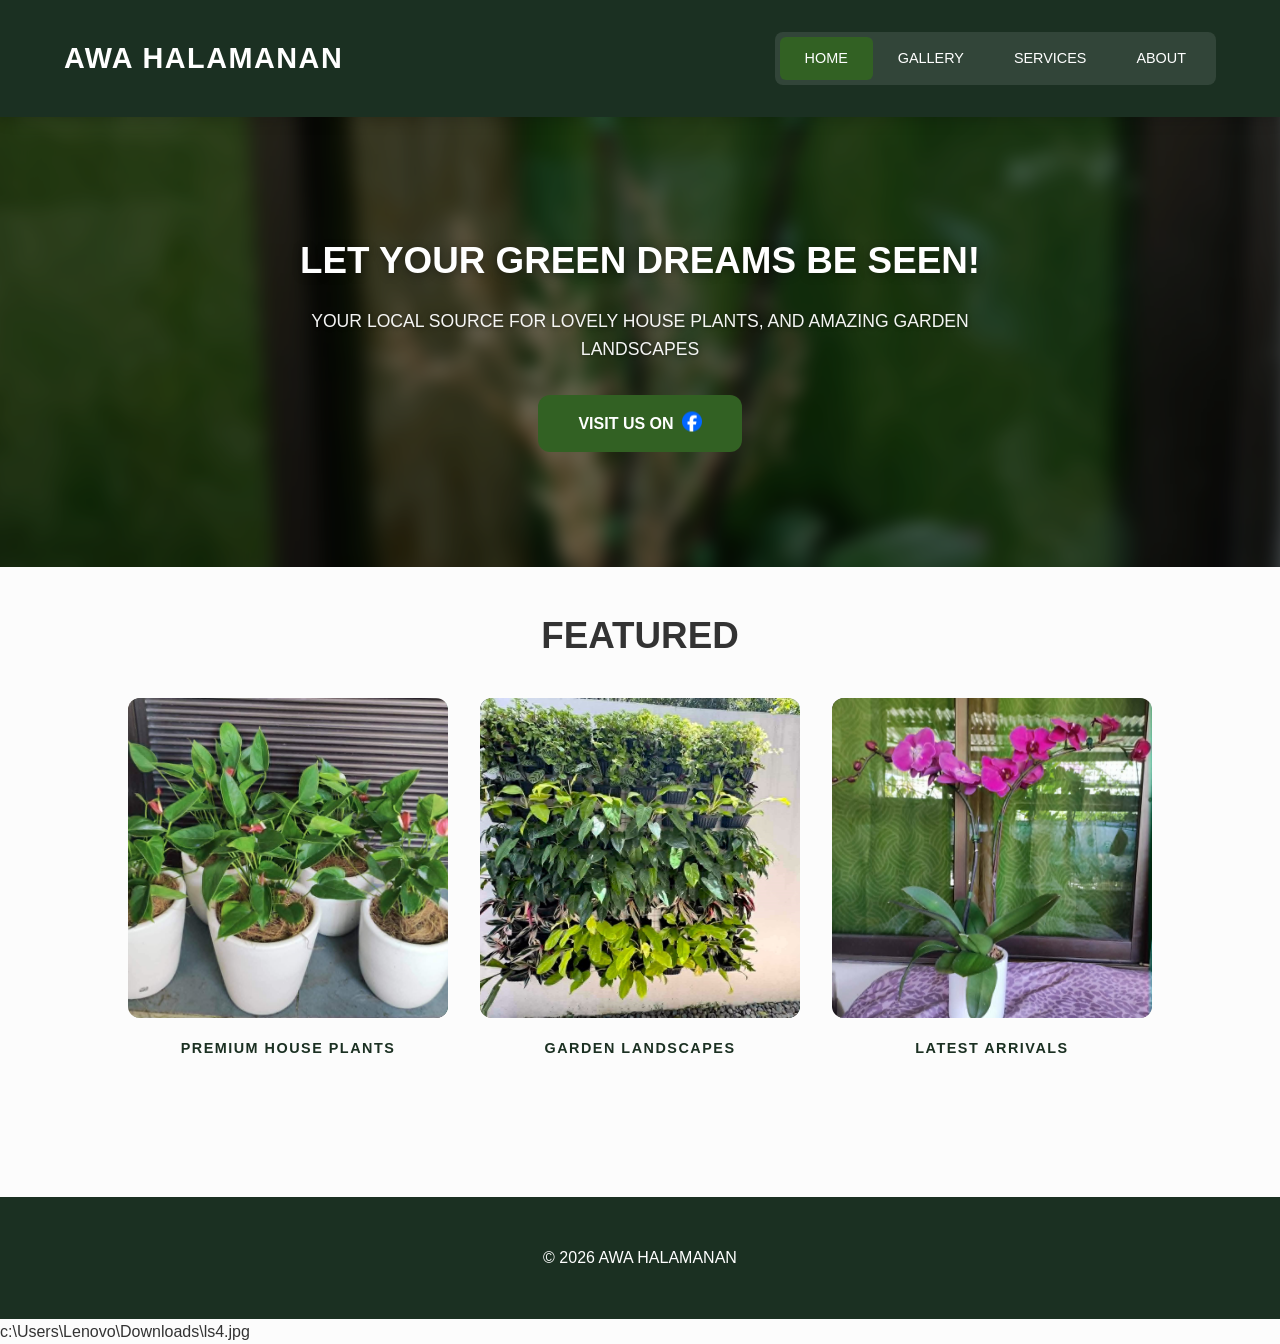
==== index.html @ 84b45544 "Add files via upload" ====
<!DOCTYPE html>
<html lang="en">
<head>
    <meta charset="UTF-8">
    <meta name="viewport" content="width=device-width, initial-scale=1.0">
    <title>AWA HALAMANAN | Plants & Garden Landscaping</title>
    <link rel="stylesheet" href="style.css">

</head>
<body>

    <nav>
        <div class="logo">AWA HALAMANAN</div>
        <ul>
            <div id="pill" class="nav-pill"></div>
            <li><a href="index.html" class="active">Home</a></li>
            <li><a href="gallery.html">Gallery</a></li>
            <li><a href="services.html">Services</a></li>
            <li><a href="about.html">About</a></li>
        </ul>
    </nav>

    <header class="hero">
    <div class="hero-content">
        <h1>LET YOUR GREEN DREAMS BE SEEN!</h1>
        <p>YOUR LOCAL SOURCE FOR LOVELY HOUSE PLANTS, AND AMAZING GARDEN LANDSCAPES</p>
       <a href="https://www.facebook.com/profile.php?id=100076342660135&rdid=skj0aQZmZ1iTz2Qk&share_url=https%3A%2F%2Fwww.facebook.com%2Fshare%2F18exgxv1Ln%2F#" class="btn fb-button" target="_blank" rel="noopener noreferrer">
   <span>VISIT US ON</span><img src="images/fb-logo.png" alt="Facebook" class="fb-icon">
</a>
    </div>
</header>

 <main class="page-content">
    <h2>FEATURED</h2>
    <div class="grid">
        <div class="item">
            <div class="slideshow-container">
                <img src="images/pl2.jpg" id="pl-back" class="featured-img">
                <img src="images/pl1.jpg" id="pl-front" class="featured-img">
            </div>
            <p class="item-label">PREMIUM HOUSE PLANTS</p>
        </div> <div class="item">
            <div class="slideshow-container">
                <img src="images/ls2.jpg" id="ls-back" class="featured-img">
                <img src="images/ls1.jpg" id="ls-front" class="featured-img">
            </div>
            <p class="item-label">GARDEN LANDSCAPES</p>
        </div>

        <div class="item">
            <div class="slideshow-container">
                <img src="images/new1.jpg" id="back-image" class="featured-img">
                <img src="images/new.jpg" id="cycling-image" class="featured-img">
            </div>
            <p class="item-label">LATEST ARRIVALS</p>
        </div>
    </div>
</main>
    <footer>
        <p>&copy; 2026 AWA HALAMANAN</p>
    </footer>

    <script src="js/nav.js"></script>
    <script src="js/pill.js"></script>
    <script src="js/arrival.js"></script>
    <script src="js/plants.js"></script>c:\Users\Lenovo\Downloads\ls4.jpg
    <script src="js/landscapes.js"></script>



</body>
</html>
---- style.css ----
*{
    margin: 0;
    padding: 0;
    box-sizing: border-box;
}

body {
    font-family: 'Helvetica Neue', Helvetica, Arial, sans-serif;
    line-height: 1.6;
    color: #333;
    background-color: #fcfcfc;
}

/* --- GALLERY PAGE SPECIFIC BACKGROUND --- */
body.gallery-page::before {
    content: "";
    position: fixed;
    top: 0;
    left: 0;
    width: 100%;
    height: 100%;
    background-image: url('images/new4.jpg');
    background-size: cover;
    background-position: center;
    filter: blur(10px) brightness(0.5);
    z-index: -1;
    transform: scale(1.1);
}

/* --- NAVIGATION --- */
/* --- UPDATED DARK NAVIGATION --- */
nav {
    display: flex;
    justify-content: space-between;
    padding: 2rem 5%;
    align-items: center;
    background-color: #1b3022; /* Matches your footer color */
    position: sticky;
    top: 0;
    z-index: 1000;
    box-shadow: 0 2px 15px rgba(0,0,0,0.2);
}

.logo {
    font-size: 1.8rem;
    font-weight: 800;
    letter-spacing: 1.5px;
    text-transform: uppercase;
    line-height: 1;
    color: #ffffff; /* Changed to white for visibility */
    transition: font-size 0.4s ease;
}

/* The Shrunk State */
nav.scrolled {
    padding: 0.7rem 5%; 
    box-shadow: 0 4px 20px rgba(0,0,0,0.3);
}

nav {
    view-transition-name: main-nav;
    contain: layout;
}
nav ul {
    display: flex;
    list-style: none;
    position: relative; 
    padding: 5px;
    background: rgba(255, 255, 255, 0.1); 
    border-radius: 8px;
    align-items: center;
    transition: transform 0.4s ease; /* Smoothly scales the menu if needed */

}

nav ul li {
    position: relative;
    z-index: 2; 
    display: flex;
}

nav ul li a {
    text-decoration: none;
    color: #ffffff;
    font-size: 0.9rem;
    text-transform: uppercase;
    padding: 10px 25px; /* Starting link size */
    display: block;
    width: 100%;
    position: relative;
    z-index: 3;
    transition: padding 0.4s ease, font-size 0.4s ease;
}

/* --- THE REDUCTION --- */
/* When nav is scrolled, shrink the links and the logo */
nav.scrolled ul li a {
    padding: 6px 18px; /* Shaved off a few pixels */
    font-size: 0.85rem; /* Slightly smaller text */
}

nav.scrolled .logo {
    font-size: 1.4rem;

}

nav ul li a.active {
    color: #ffffff !important;
}

.nav-pill {
    position: absolute;
    top: 5px;
    left: 0;
    height: calc(100% - 10px);

    background-color: #326123;
    border-radius: 6px;
    z-index: 1;
    pointer-events: none;

    transition:
        width 0.1s ease,
        left 0.1s ease;
}

/* --- HERO SECTION --- */
.hero {
    position: relative;
    height: 50vh; 
    min-height: 350px;
    display: flex;
    align-items: center;
    justify-content: center;
    text-align: center;
    overflow: hidden;
}

/* Only show hero background if NOT on gallery page */
body:not(.gallery-page) .hero::before {
    content: "";
    position: absolute;
    top: 0;
    left: 0;
    width: 100%;
    height: 100%;
    background-image: url('images/new3.jpg');
    background-size: cover;
    background-position: center;
    filter: blur(8px) brightness(0.6);
    transform: scale(1.1);
    z-index: 1;
}

.hero-content {
    position: relative;
    z-index: 2;
    max-width: 800px;
    padding: 20px;
}

.hero h1, .hero h2 {
    font-size: 2.3rem;
    font-weight: 700;
    margin-bottom: 1rem;
    color: #ffffff;
    text-shadow: 0 2px 10px rgba(0, 0, 0, 0.4);
    text-transform: uppercase;
}

.hero p {
    font-size: 1.1rem;
    color: #ffffff;
    margin-bottom: 2rem;
    text-shadow: 0 1px 5px rgba(0, 0, 0, 0.4);
    opacity: 0.95;
}

/* --- BUTTONS --- */
.btn {
    display: inline-flex;
    align-items: center;
    justify-content: center;
    padding: 1rem 2.5rem;
    background-color: #326123;
    color: #fff;
    text-decoration: none;
    border-radius: 12px;
    font-weight: 600;
    transition: transform 0.2s ease, background-color 0.3s ease;
    gap: 8px;
    white-space: nowrap;
}

.btn:hover {
    background-color: #3d752b;
    transform: translateY(-2px);
    box-shadow: 0 5px 15px rgba(0,0,0,0.2);
}

.fb-icon {
    height: 20px;
    width: auto;
    transform: translateY(-2.5px);
    transition: filter 0.3s ease;
}

.btn:hover .fb-icon {
    filter: brightness(1.2);
}

/* --- GRID & CONTENT --- */
.page-content {
    min-height: 70vh;
    padding: 2.5rem 10%;
}

.gallery-page .page-content {
    background: transparent !important;
}

.grid {
    display: grid;
    grid-template-columns: repeat(auto-fit, minmax(250px, 1fr));
    gap: 2rem;
}

.item-label {
    margin-top: 1.2rem;
    font-weight: 800;
    text-align: center;
    text-transform: uppercase;
    letter-spacing: 1.5px;
    color: #1b3022;
    font-size: 0.9rem;
    display: block;
}

.gallery-page .item-label {
    color: #ffffff;
    text-shadow: 0 1px 5px rgba(0,0,0,0.5);
}

.img-placeholder {
    width: 100%;
    aspect-ratio: 1/1;
    background: #eee;
    display: flex;
    align-items: center;
    justify-content: center;
    border-radius: 12px;
    color: #888;
    font-weight: bold;
    text-transform: uppercase;
}

/* --- SLIDESHOW --- */
.slideshow-container {
    position: relative;
    width: 100%;
    aspect-ratio: 1/1;
    overflow: hidden;
    border-radius: 12px;
}

.slideshow-container img, .featured-img {
    position: absolute;
    top: 0;
    left: 0;
    width: 100%;
    height: 100%;
    object-fit: cover;
    transition: opacity 1.5s ease-in-out;
}


/* --- CARDS (About & Services) --- */
.service-card, .story-card {
    background-color: #326123;
    color: #ffffff;
    padding: 3rem 2rem;
    border-radius: 15px;
    text-align: center;
    box-shadow: 0 10px 30px rgba(0,0,0,0.1);
    transition: transform 0.3s ease;
}

.story-card {
    max-width: 800px;
    margin: 4rem auto;
}

.story-card p {
    font-family: 'Georgia', serif;
    font-style: italic;
    font-size: 1.2rem;
    line-height: 1.9;
}

/* --- FOOTER --- */
footer {
    padding: 3rem 5%;
    text-align: center;
    background: #1b3022;
    color: white;
    position: relative;
    z-index: 2;
}

/* --- GALLERY GRID & HIERARCHY --- */

.gallery-page .page-content {
    padding-top: 0;
    margin-top: -80px; /* Lifts boxes into the hero area */
}

.gallery-page .grid {
    display: grid;
    grid-template-columns: repeat(6, 1fr); /* 6-column base for math */
    column-gap: 80px; /* Pushes Big Boys apart */
    row-gap: 60px;
    max-width: 95%; 
    margin: 0 auto;
}

/* Position: Row 1 (Big Boys) */
.gallery-page .grid .item:nth-child(1),
.gallery-page .grid .item:nth-child(2) {
    grid-column: span 3;
}

/* Position: Row 2 (Small Three) */
.gallery-page .grid .item:nth-child(4),
.gallery-page .grid .item:nth-child(5),
.gallery-page .grid .item:nth-child(6) {
    grid-column: span 2;
}

/* --- IMAGE BOX & OVERLAY --- */

.img-box, .img-placeholder {
    width: 100%;
    aspect-ratio: 1 / 1;
    border-radius: 0 !important; /* Forces square borders */
    overflow: hidden;
    background-color: #1b3022;
    position: relative;
    display: flex;
    align-items: center;
    justify-content: center;
}

.img-box img {
    width: 100%;
    height: 100%;
    object-fit: cover;
    display: block;
    transition: transform 0.5s ease;
}

/* Dark gradient so white text is readable on light images */
.featured-box::after {
    content: "";
    position: absolute;
    top: 0;
    left: 0;
    width: 100%;
    height: 100%;
    background: linear-gradient(to top, rgba(0,0,0,0.7) 0%, rgba(0,0,0,0) 50%);
    z-index: 1;
}

/* The Overlay Text (Vertical Gardens / Topiaries) */
.box-text {
    position: absolute;
    bottom: 25px;
    width: 100%;
    text-align: center;
    z-index: 2;
    color: #ffffff;
    font-size: 1.5rem;
    font-weight: 900;
    text-transform: uppercase;
    letter-spacing: 3px;
    text-shadow: 0 4px 10px rgba(0,0,0,0.5);
    transition: transform 0.3s ease;
}

/* --- HOVER EFFECTS --- */

.featured-box:hover img {
    transform: scale(1.05);
}

.featured-box:hover .box-text {
    transform: translateY(-5px);
}

/* Navigation Letter Pop */
nav ul li a {
    display: inline-block;
    transition: all 0.3s cubic-bezier(0.175, 0.885, 0.32, 1.275);
}

nav ul li a:hover {
    transform: scale(1.15) translateY(-3px);
    letter-spacing: 1.5px;
    color: #ffffff;
}

/* --- 1. ABOUT PAGE (Centered Story) --- */
/* We only apply Flexbox if the "story-card" is present */
.page-content:has(.story-card) {
    display: flex;
    flex-direction: column;
    align-items: center;
    text-align: center;
}

/* --- 2. HOME PAGE (Horizontal 3-column Grid) --- */
/* Target the grid specifically when NOT on the gallery page */
body:not(.gallery-page) .grid {
    display: grid !important;
    grid-template-columns: repeat(3, 1fr) !important;
    gap: 2rem;
    max-width: 1100px;
    margin: 0 auto;
}

/* --- 3. GALLERY PAGE (6-column Feature Grid) --- */
/* This restores your 2-big, 3-small layout */
body.gallery-page .grid {
    display: grid !important;
    grid-template-columns: repeat(6, 1fr) !important;
    column-gap: 80px !important;
    row-gap: 60px;
    max-width: 95%;
    margin: 0 auto;
    text-align: left; /* Prevents center-align from breaking the grid math */
}

/* Gallery Spans */
body.gallery-page .grid .item:nth-child(1),
body.gallery-page .grid .item:nth-child(2) {
    grid-column: span 3 !important;
}

body.gallery-page .grid .item:nth-child(3),
body.gallery-page .grid .item:nth-child(4),
body.gallery-page .grid .item:nth-child(5) {
    grid-column: span 2 !important;
}

/* --- 4. UNIVERSAL H2 (Centered) --- */
.page-content h2 {
    width: 100%;
    text-align: center;
    font-size: 2.3rem;
    font-weight: 700;
    margin-bottom: 2rem;
    text-transform: uppercase;
}

/* --- SERVICES PAGE: DOMINANT SLIDESHOW LAYOUT --- */

.services-container {
    max-width: 1300px; /* Wider container to allow the image to grow */
    margin: 5rem auto;
    padding: 0 5%;
}

.service-row {
    display: flex;
    align-items: stretch; /* Forces text box height to match the big square */
    margin-bottom: 120px; /* More breathing room between sections */
}

/* The Narrow Sidekick Text Box */
.service-card.text-box {
    flex: 1; /* Takes up 1 part of the space */
    background-color: #326123;
    padding: 3rem 2rem;
    border-radius: 0px;
    display: flex;
    flex-direction: column;
    justify-content: center;
    box-shadow: 0 10px 30px rgba(0,0,0,0.1);
}

/* The Massive Square Slideshow */
.service-slideshow {
    position: relative;
    flex: 2;
    aspect-ratio: 1 / 1;
    overflow: hidden;
    border-radius: 0px;
}

.img-wrapper {
    position: absolute;
    top: 0;
    left: 0;
    width: 100%;
    height: 100%;
    transition: opacity 1.5s ease-in-out; /* The fade happens here */
}

/* Front starts on top, back stays behind */
#lds-front-wrapper { z-index: 2; opacity: 1; }
#lds-back-wrapper { z-index: 1; opacity: 1; }

/* --- CENTERED BEFORE/AFTER LABELS --- */

/* --- BOTTOM-CENTERED LABELS --- */

.status-label {
    position: absolute;
    bottom: 50px;      /* Distance from the bottom edge */
    left: 50%;         /* Move to the horizontal middle */
    transform: translateX(-50%); /* Pull back by half its width to center perfectly */
    
    z-index: 99;
    color: #ffffff;
    
    /* Big and Bold */
    font-size: 2.8rem; 
    font-weight: 900;
    letter-spacing: 6px;
    text-transform: uppercase;
    white-space: nowrap;
    
    /* Heavy shadow to keep it visible on grass/dirt/sky */
    text-shadow: 0 0 20px rgba(0, 0, 0, 0.9), 
                 2px 2px 10px rgba(0, 0, 0, 1);
                 
    pointer-events: none;
}

.service-row.reverse {
    flex-direction: row-reverse !important;
}

/* Ensure the gap remains consistent after the swap */
.service-row.reverse .text-box {
    margin-left: 0;
}

.service-card.text-box h3 {
    font-size: 2.2rem; /* Was likely around 1.5rem */
    font-weight: 800;
    margin-bottom: 1.5rem;
    letter-spacing: 2px;
    line-height: 1.2;
    text-transform: uppercase;
}

.service-card.text-box p {
    font-size: 1.25rem; /* Standard readable large text */
    line-height: 1.8;   /* Extra breathing room between lines */
    opacity: 0.9;      /* Makes the white text feel slightly more premium */
    
}

/* Adjust for smaller screens so it doesn't overflow */
@media (max-width: 1100px) {
    .service-card.text-box h3 {
        font-size: 1.8rem;
    }
    .service-card.text-box p {
        font-size: 1.1rem;
    }
}

/* --- ABOUT PAGE: SEAMLESS VERTICAL STACK --- */

.about-container {
    max-width: 850px; /* Adjust this to control how wide the whole block is */
    margin: 0 auto 100px auto;
    display: flex;
    flex-direction: column;
}

/* Sharp Edges Everywhere */
.about-image-box, 
.about-photo, 
.about-text-box {
    border-radius: 0 !important;
}

.about-image-box {
    width: 100%;
    aspect-ratio: 4 / 3; /* Forces the 4x3 geometry */
    overflow: hidden;
    line-height: 0; /* Prevents tiny ghost gaps at the bottom of images */
}

.about-photo {
    width: 100%;
    height: 100%;
    object-fit: cover; /* Ensures your image fills the 4:3 box without distortion */
    display: block;
}

.about-text-box {
    background-color: #326123;
    color: #ffffff;
    padding: 4rem 3.5rem;
    margin-top: 0; /* Ensures it touches the image perfectly */
}

.about-text-box p {
    font-size: 1.3rem;
    line-height: 1.9;
    text-align: center;
    hyphens: auto;
    margin: 0;
}
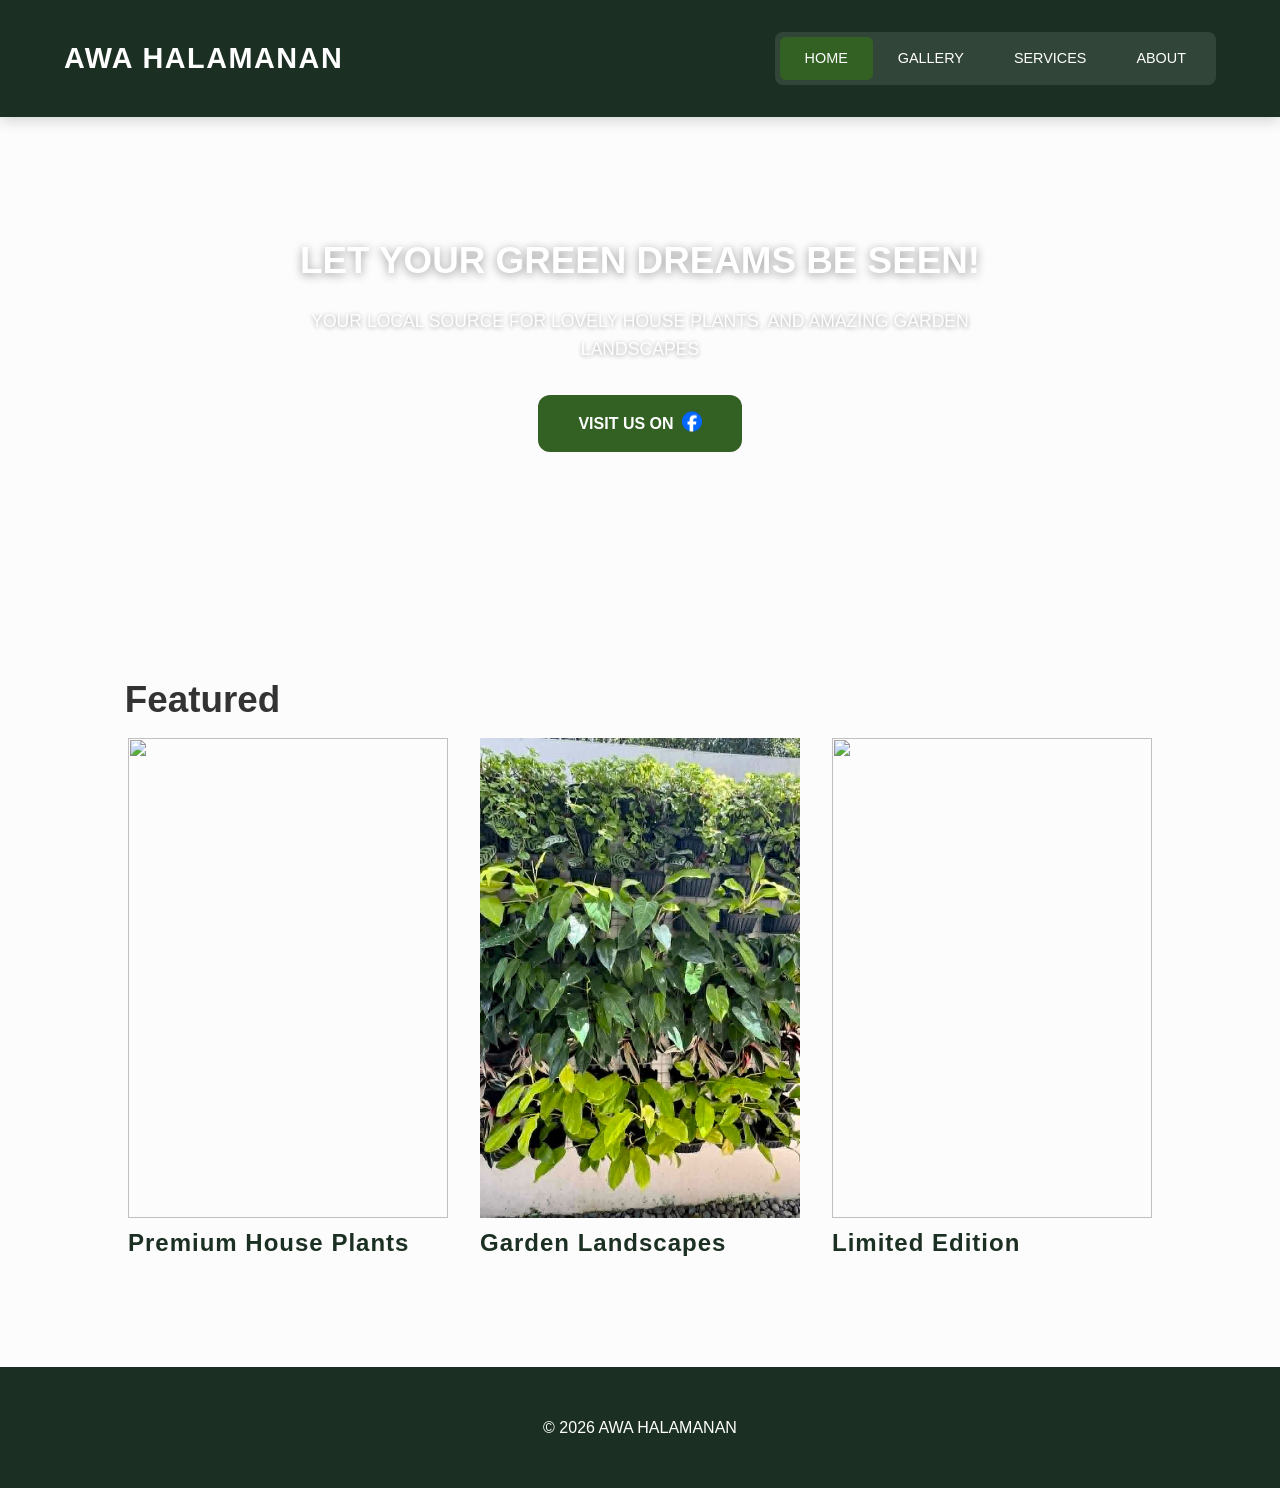
==== commit dbb9482b: "Update index.html" ====
--- a/index.html
+++ b/index.html
@@ -31,28 +31,28 @@
 </header>
 
  <main class="page-content">
-    <h2>FEATURED</h2>
-    <div class="grid">
+    <h2 class="featuring">Featured</h2>
+    <div class="featured-grid">
         <div class="item">
             <div class="slideshow-container">
-                <img src="images/pl2.jpg" id="pl-back" class="featured-img">
-                <img src="images/pl1.jpg" id="pl-front" class="featured-img">
+                <img src="images/pl2.png" id="pl-back" class="featured-img">
+                <img src="images/pl1.png" id="pl-front" class="featured-img">
             </div>
-            <p class="item-label">PREMIUM HOUSE PLANTS</p>
+            <p class="item-label">Premium House Plants</p>
         </div> <div class="item">
             <div class="slideshow-container">
                 <img src="images/ls2.jpg" id="ls-back" class="featured-img">
                 <img src="images/ls1.jpg" id="ls-front" class="featured-img">
             </div>
-            <p class="item-label">GARDEN LANDSCAPES</p>
+            <p class="item-label">Garden Landscapes</p>
         </div>
 
         <div class="item">
             <div class="slideshow-container">
-                <img src="images/new1.jpg" id="back-image" class="featured-img">
-                <img src="images/new.jpg" id="cycling-image" class="featured-img">
+                <img src="images/new1.png" id="back-image" class="featured-img">
+                <img src="images/new.png" id="cycling-image" class="featured-img">
             </div>
-            <p class="item-label">LATEST ARRIVALS</p>
+            <p class="item-label">Limited Edition</p>
         </div>
     </div>
 </main>
@@ -63,10 +63,10 @@
     <script src="js/nav.js"></script>
     <script src="js/pill.js"></script>
     <script src="js/arrival.js"></script>
-    <script src="js/plants.js"></script>c:\Users\Lenovo\Downloads\ls4.jpg
+    <script src="js/plants.js"></script>
     <script src="js/landscapes.js"></script>
 
 
 
 </body>
-</html>+</html>
--- a/style.css
+++ b/style.css
@@ -19,7 +19,7 @@
     left: 0;
     width: 100%;
     height: 100%;
-    background-image: url('images/new4.jpg');
+    background-image: url('images/new2.png');
     background-size: cover;
     background-position: center;
     filter: blur(10px) brightness(0.5);
@@ -144,7 +144,7 @@
     left: 0;
     width: 100%;
     height: 100%;
-    background-image: url('images/new3.jpg');
+    background-image: url('images/new3.png');
     background-size: cover;
     background-position: center;
     filter: blur(8px) brightness(0.6);
@@ -165,7 +165,6 @@
     margin-bottom: 1rem;
     color: #ffffff;
     text-shadow: 0 2px 10px rgba(0, 0, 0, 0.4);
-    text-transform: uppercase;
 }
 
 .hero p {
@@ -219,20 +218,20 @@
     background: transparent !important;
 }
 
-.grid {
+.grid, .featured-grid {
     display: grid;
     grid-template-columns: repeat(auto-fit, minmax(250px, 1fr));
     gap: 2rem;
 }
 
 .item-label {
-    margin-top: 1.2rem;
-    font-weight: 800;
-    text-align: center;
-    text-transform: uppercase;
-    letter-spacing: 1.5px;
+    margin-top: 0.4rem;
+    margin-bottom: 4rem;
+    font-weight: 750;
+    text-align: left;
+    letter-spacing: 1px;
     color: #1b3022;
-    font-size: 0.9rem;
+    font-size: 1.5rem;
     display: block;
 }
 
@@ -243,7 +242,7 @@
 
 .img-placeholder {
     width: 100%;
-    aspect-ratio: 1/1;
+    aspect-ratio: 2/3;
     background: #eee;
     display: flex;
     align-items: center;
@@ -258,9 +257,9 @@
 .slideshow-container {
     position: relative;
     width: 100%;
-    aspect-ratio: 1/1;
+    aspect-ratio: 2/3;
     overflow: hidden;
-    border-radius: 12px;
+    border-radius: 0px;
 }
 
 .slideshow-container img, .featured-img {
@@ -432,9 +431,9 @@
 body.gallery-page .grid {
     display: grid !important;
     grid-template-columns: repeat(6, 1fr) !important;
-    column-gap: 80px !important;
-    row-gap: 60px;
-    max-width: 95%;
+    column-gap: 8px !important;
+    row-gap: 40px;
+    max-width: 98%;
     margin: 0 auto;
     text-align: left; /* Prevents center-align from breaking the grid math */
 }
@@ -457,8 +456,18 @@
     text-align: center;
     font-size: 2.3rem;
     font-weight: 700;
-    margin-bottom: 2rem;
-    text-transform: uppercase;
+    margin-bottom: 1rem;
+}
+
+.featuring {
+    width: 100%;
+    text-align: left !important;
+    font-size: 2rem;
+    font-weight: 700;
+    margin-top: 4rem !important;
+    margin-bottom: 0.5rem !important;
+    margin-left: -0.2rem !important;
+
 }
 
 /* --- SERVICES PAGE: DOMINANT SLIDESHOW LAYOUT --- */
@@ -561,16 +570,6 @@
     
 }
 
-/* Adjust for smaller screens so it doesn't overflow */
-@media (max-width: 1100px) {
-    .service-card.text-box h3 {
-        font-size: 1.8rem;
-    }
-    .service-card.text-box p {
-        font-size: 1.1rem;
-    }
-}
-
 /* --- ABOUT PAGE: SEAMLESS VERTICAL STACK --- */
 
 .about-container {
@@ -614,4 +613,296 @@
     text-align: center;
     hyphens: auto;
     margin: 0;
-}+}
+
+/* --- COMPREHENSIVE MOBILE ADAPTABILITY --- */
+
+@media (max-width: 768px) {
+    /* 1. Prevent Horizontal Shake/Overflow */
+    html, body {
+        overflow-x: hidden;
+        width: 100%;
+        margin: 0;
+        padding: 0;
+    }
+
+    /* 2. Navigation Bar: Stack Logo and 4-item Menu */
+    nav {
+        flex-direction: column !important;
+        padding: 1rem 2% !important;
+    }
+
+    .logo {
+        font-size: 1.2rem !important;
+        margin-bottom: 12px;
+        text-align: center;
+    }
+
+    nav ul {
+        width: 100% !important;
+        display: flex !important;
+        flex-wrap: nowrap !important; /* Forces 4 items on one line */
+        justify-content: space-between !important;
+        padding: 4px !important;
+        gap: 2px !important;
+    }
+
+    nav ul li a {
+        padding: 10px 4px !important;
+        font-size: 0.75rem !important;
+        letter-spacing: 0px !important;
+        white-space: nowrap !important;
+    }
+
+    /* 3. "Green Dreams" / Story Card Fix */
+    .story-card {
+        width: 90% !important;
+        max-width: 100% !important;
+        padding: 2.5rem 1.5rem !important;
+        margin: 2rem auto !important;
+        height: auto !important;
+    }
+
+    .story-card p {
+        font-size: 1.1rem !important;
+        line-height: 1.6 !important;
+    }
+
+    /* 4. Services Section: Square Image on Top, Wide Text on Bottom */
+    .service-row, 
+    .service-row.reverse {
+        display: flex !important;
+        flex-direction: column !important;
+        gap: 0 !important; /* Image and box touch */
+        margin-bottom: 60px !important; /* Gap between sections */
+    }
+
+    .service-slideshow {
+        width: 100% !important;
+        aspect-ratio: 1 / 1 !important;
+        order: 1 !important; /* Image always first */
+    }
+
+    .service-card.text-box {
+        width: 100% !important;
+        order: 2 !important; /* Text always second */
+        padding: 1.5rem 1rem !important; /* Low-profile wide look */
+        text-align: center;
+        height: auto !important;
+    }
+
+    .service-card.text-box h3 {
+        font-size: 1.2rem !important;
+        margin-bottom: 5px !important;
+    }
+
+    .service-card.text-box p {
+        font-size: 0.85rem !important;
+        line-height: 1.4 !important;
+    }
+
+    /* 5. About Page: Stacked Photo and Text */
+    .about-container {
+        flex-direction: column !important;
+        width: 100% !important;
+    }
+
+    .about-image-box {
+        width: 100% !important;
+        aspect-ratio: 4 / 3 !important;
+        margin-bottom: 0 !important;
+    }
+
+    .about-text-box {
+        width: 100% !important;
+        padding: 2rem 1.5rem !important;
+        margin-top: 0 !important;
+    }
+
+    /* 6. General Hero/Header scaling */
+    .hero h2 {
+        font-size: 1.8rem !important;
+        letter-spacing: 2px !important;
+        padding: 0 10px;
+    }
+
+    .hero p {
+        font-size: 0.8rem !important;
+    }
+
+    /* 7. Footer Fix */
+    footer {
+        padding: 20px 0 !important;
+        font-size: 0.8rem !important;
+    }
+}
+
+/* --- STRICT MOBILE-ONLY OVERRIDES (Triggers at 768px and below) --- */
+@media (max-width: 768px) {
+
+    /* 1. Force Home & Gallery Grids to Stack Vertically */
+    .grid, 
+    body.gallery-page .grid {
+        display: flex !important;
+        flex-direction: column !important;
+        width: 100% !important;
+        padding: 0 15px !important;
+        gap: 30px !important;
+    }
+
+    /* 2. Force all items to be full-width (No exceeding screen) */
+    .item, .img-box, .featured-box {
+        width: 100% !important;
+        max-width: 100% !important;
+        grid-column: span 1 !important; /* Overrides any desktop spans */
+        aspect-ratio: 1 / 1 !important;
+        height: auto !important;
+    }
+
+    .slideshow-container {
+        width: 100% !important;
+        max-width: 100% !important;
+        grid-column: span 1 !important; /* Overrides any desktop spans */
+        aspect-ratio: 2 / 3 !important;
+        height: auto !important;
+    }
+
+    /* 3. Services & About: Wide Textbox with Small Font */
+    .service-row, .service-row.reverse, .about-container {
+        display: flex !important;
+        flex-direction: column !important;
+        gap: 0 !important;
+    }
+
+    .service-card.text-box, .about-text-box {
+        width: 100% !important;
+        padding: 1rem 0.8rem !important; /* Extremely low profile */
+        order: 2 !important;
+    }
+
+    /* Smaller font makes the box look wider and shorter */
+    .service-card.text-box p, .about-text-box p {
+        font-size: 0.7rem !important; 
+        line-height: 1.3 !important;
+        margin: 0 auto !important;
+        max-width: 90% !important;
+    }
+
+    .service-card.text-box h3, .about-text-box h2 {
+        font-size: 1rem !important;
+        margin-bottom: 2px !important;
+    }
+
+
+    /* 4. Small Before/After labels */
+    .status-label {
+        font-size: 0.6rem !important; 
+        padding: 3px 6px !important;
+        letter-spacing: 1px !important;
+        bottom: 8px !important;
+    }
+
+    /* 5. Navigation Cleanup */
+    nav {
+        flex-direction: column !important;
+        padding: 10px !important;
+    }
+
+    nav ul {
+        width: 100% !important;
+        display: flex !important;
+        flex-wrap: nowrap !important;
+        justify-content: space-between !important;
+        gap: 0 !important;
+    }
+
+    nav ul li a {
+        font-size: 0.7rem !important;
+        padding: 8px 2px !important;
+        white-space: nowrap !important;
+    }
+
+    /* 6. Kill Horizontal Scroll */
+    html, body {
+        overflow-x: hidden !important;
+        width: 100%;
+    }
+}
+
+/* --- MOBILE SPACING FIX --- */
+@media (max-width: 768px) {
+    /* 1. Reduce the gap between the image and its label */
+    .item-label {
+        margin-top: 0.5rem !important; /* Pulls the text closer to its image */
+        margin-bottom: 2.5rem !important; /* Pushes the next image further away */
+        font-size: 1.5rem !important;
+        gap: 60px !important;
+    }   
+
+    /* 2. Ensure the grid container doesn't force awkward spacing */
+    body:not(.gallery-page) .grid {
+        gap: 0 !important; /* We use the label's margin to control spacing instead */
+    }
+
+    /* 3. Add space after the last item in a group */
+    .item {
+        margin-bottom: 10px; /* Minor breathing room */
+    }
+}
+
+/* --- COMPREHENSIVE MOBILE OVERFLOW FIX (NAVBAR EXCLUDED) --- */
+
+@media (max-width: 768px) {
+    /* 1. Prevent Horizontal Scrolling on the whole page */
+    html, body {
+        overflow-x: hidden;
+        width: 100%;
+    }
+
+    /* 2. Fix "Green Dreams" (Story Card) width */
+    .story-card {
+        width: 90% !important; /* Prevents it from hitting screen edges */
+        max-width: 100% !important;
+        padding: 2rem 1rem !important;
+        margin: 2rem auto !important;
+    }
+
+    .story-card p {
+        font-size: 1.1rem !important;
+        line-height: 1.6 !important;
+    }
+
+    /* 3. Fix Featured Section & Slideshows (Forced Stack) */
+    body:not(.gallery-page) .grid {
+        display: flex !important;
+        flex-direction: column !important; /* Stack images vertically */
+        width: 100% !important;
+        max-width: 100% !important;
+        padding: 0 15px !important;
+        gap: 40px !important;
+    }
+
+    /* Ensure every image/slideshow box stays inside the screen */
+    .item, .img-placeholder {
+        width: 100% !important;
+        max-width: 100% !important;
+        flex: none !important;
+        aspect-ratio: 1 / 1 !important; /* Keep them square but fitting */
+    }
+
+    .slideshow-container {
+        width: 100% !important;
+        max-width: 100% !important;
+        flex: none !important;
+        aspect-ratio: 2 / 3 !important; /* Keep them square but fitting */
+        height: auto !important;
+    }
+
+    /* 4. Fix Large Headers */
+    .page-content h2 {
+        font-size: 1.8rem !important;
+        letter-spacing: 2px !important;
+        padding: 0 10px;
+    }
+}
+
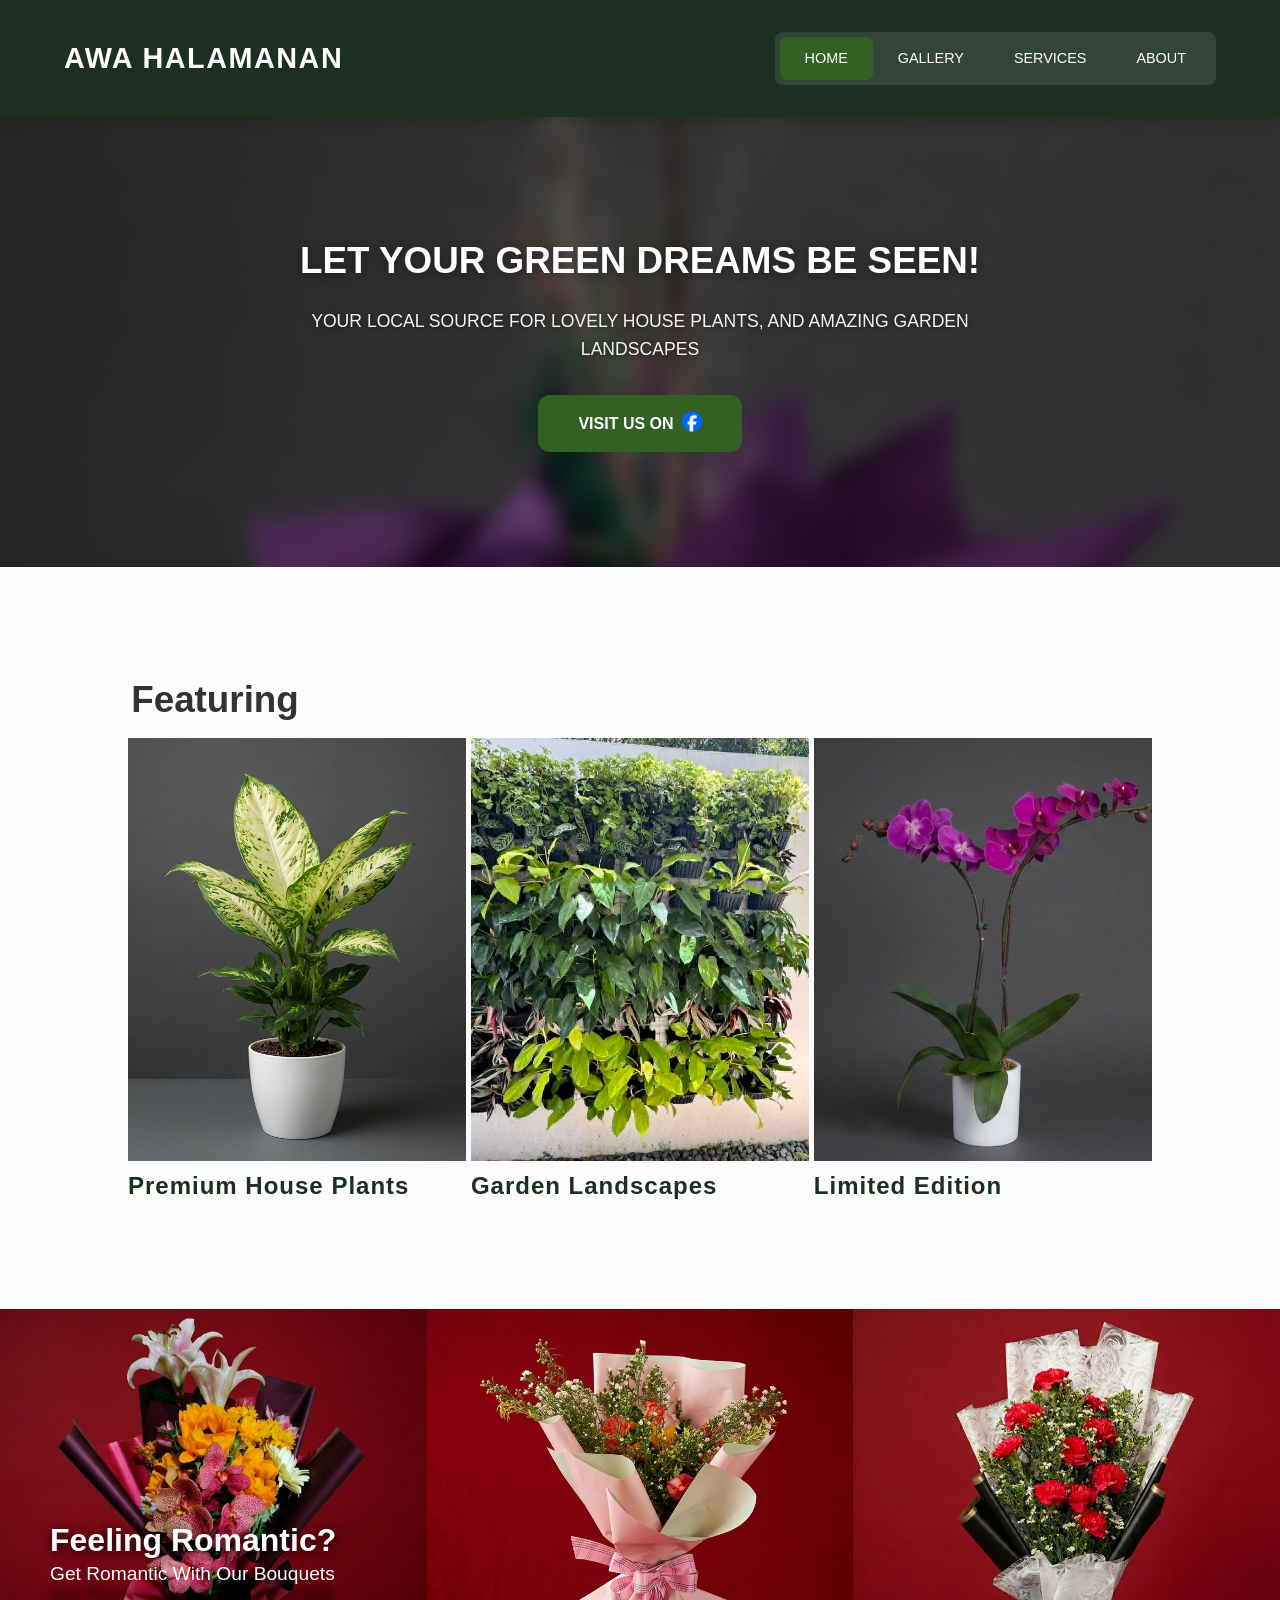
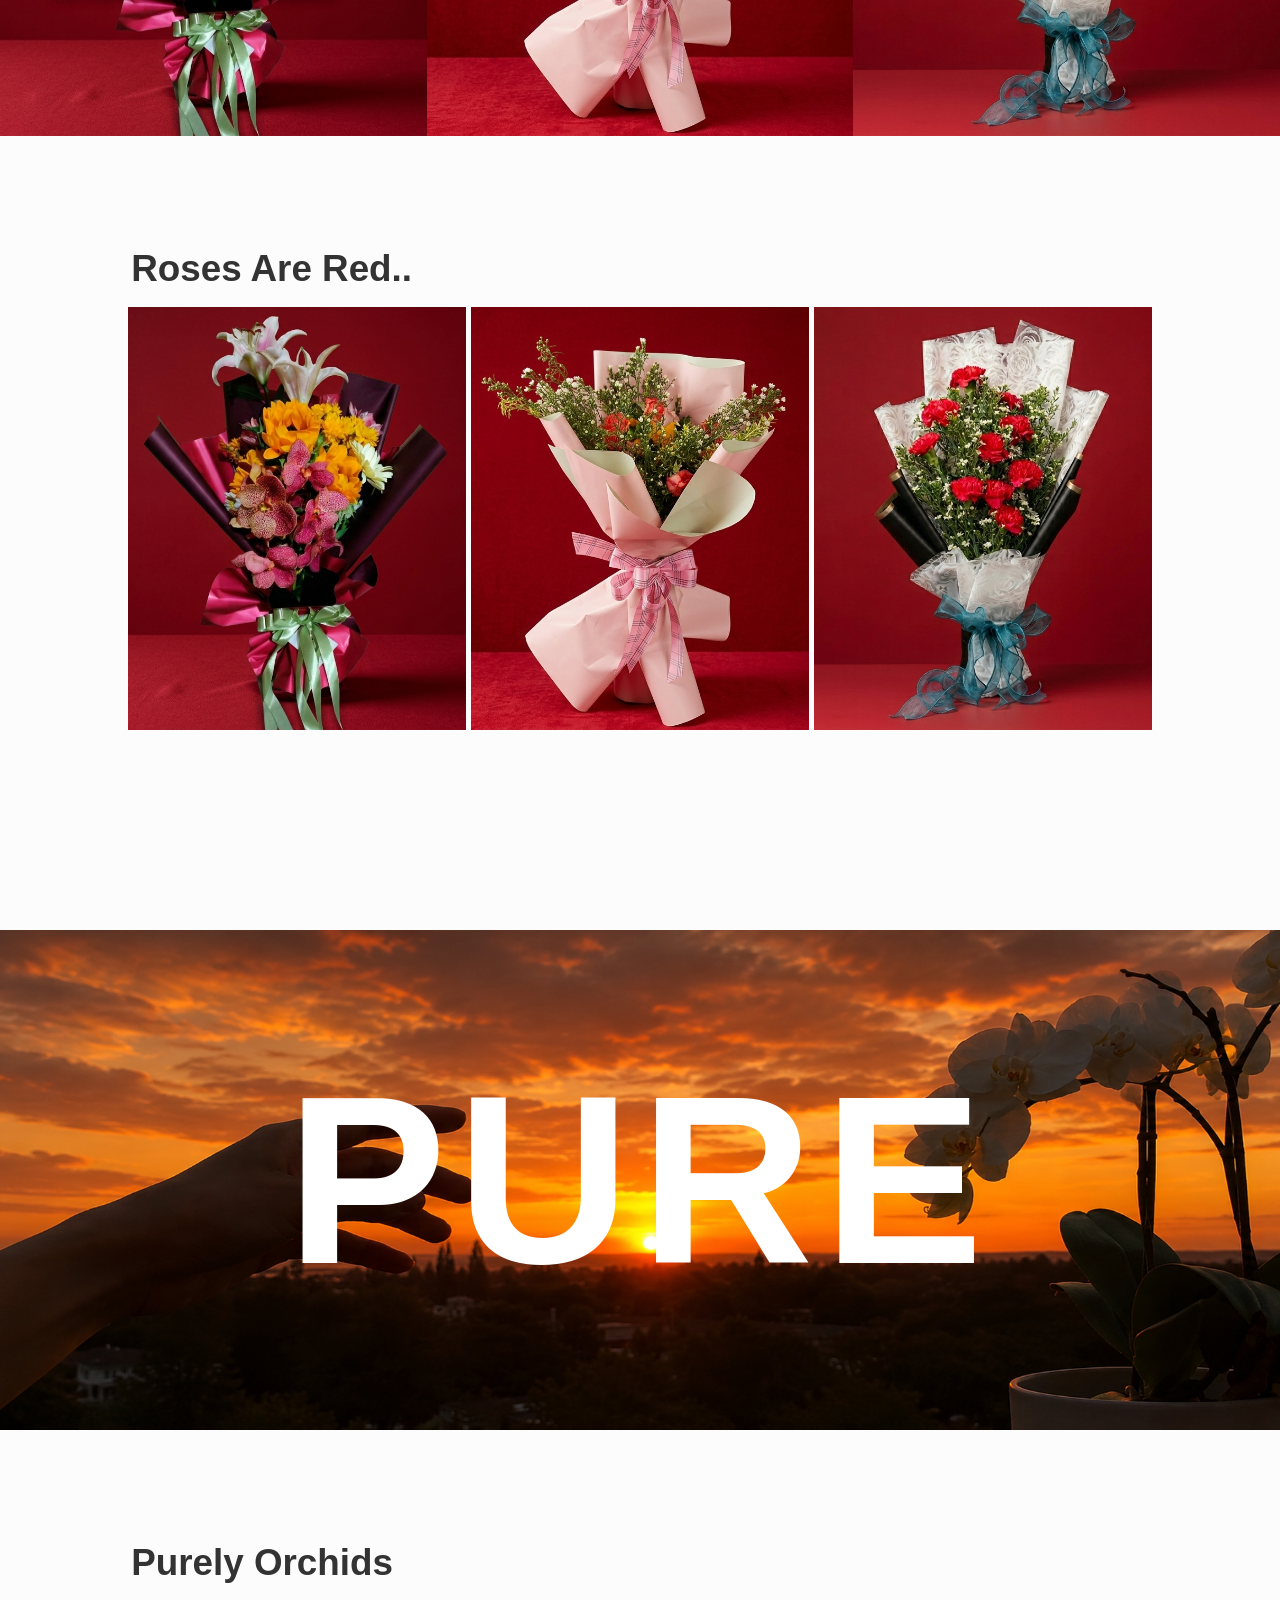
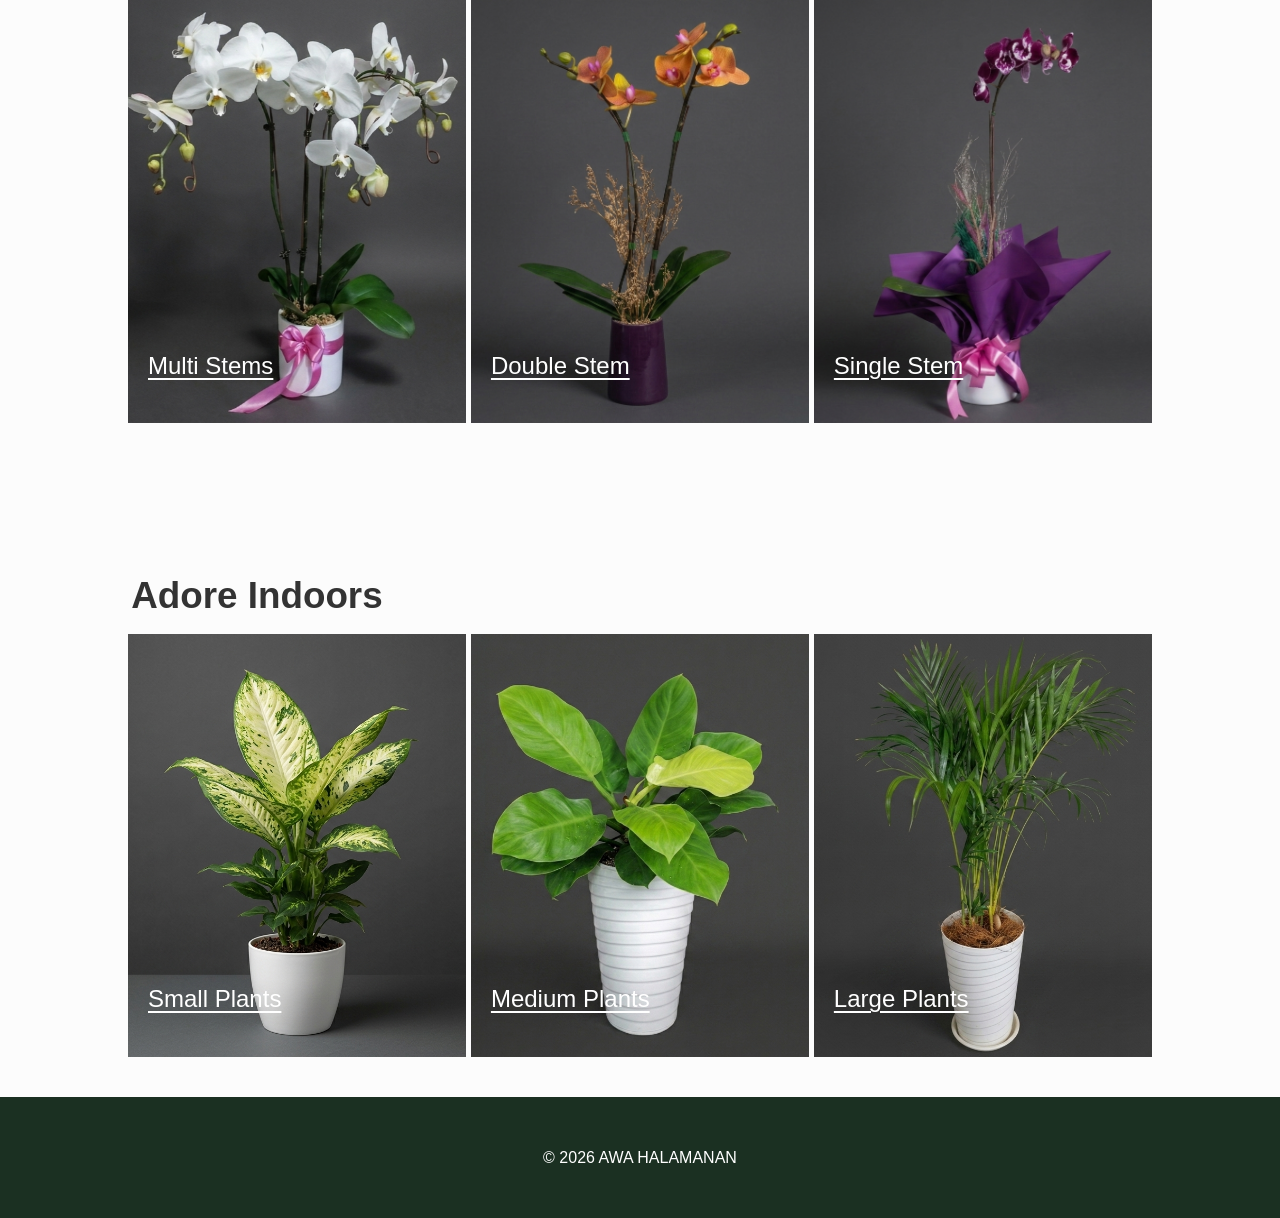
==== commit e747389e: "Update index.html" ====
--- a/index.html
+++ b/index.html
@@ -31,15 +31,20 @@
 </header>
 
  <main class="page-content">
-    <h2 class="featuring">Featured</h2>
+    <h2 class="featuring">Featuring</h2>
     <div class="featured-grid">
         <div class="item">
+    <a href="#adore-indoor" class="scroll-link">
+
             <div class="slideshow-container">
                 <img src="images/pl2.png" id="pl-back" class="featured-img">
                 <img src="images/pl1.png" id="pl-front" class="featured-img">
             </div>
             <p class="item-label">Premium House Plants</p>
-        </div> <div class="item">
+        </a>
+        </div> 
+        
+        <div class="item">
             <div class="slideshow-container">
                 <img src="images/ls2.jpg" id="ls-back" class="featured-img">
                 <img src="images/ls1.jpg" id="ls-front" class="featured-img">
@@ -48,14 +53,127 @@
         </div>
 
         <div class="item">
+    <a href="#purely-orchids" class="scroll-link">
+
+        <div class="slideshow-container">
+            <img src="images/new2.png" id="back-image" class="featured-img">
+            <img src="images/new1.png" id="cycling-image" class="featured-img">
+        </div>
+
+        <p class="item-label">Limited Edition</p>
+
+    </a>
+</div>
+    </div>
+</main>
+
+<section class="boq-section">
+
+    <span class="boq-text">Feeling Romantic?</span>
+    <span class="boq-subtext">Get Romantic With Our Bouquets</span>
+
+    <img src="images/boq2.png" alt="BOQ 1">
+    <img src="images/boq1.png" alt="BOQ 2">
+    <img src="images/boq3.png" alt="BOQ 3">
+
+</section>
+
+<main class="page-content">
+    <h2 class="featuring">Roses Are Red..</h2>
+    <div class="featured-grid">
+        <div class="item">
             <div class="slideshow-container">
-                <img src="images/new1.png" id="back-image" class="featured-img">
-                <img src="images/new.png" id="cycling-image" class="featured-img">
+                <img src="images/pl2.png" id="pl-back" class="featured-img">
+                <img src="images/boq2.png" id="pl-front" class="featured-img">
             </div>
-            <p class="item-label">Limited Edition</p>
+        </div> <div class="item">
+            <div class="slideshow-container">
+                <img src="images/ls2.jpg" id="ls-back" class="featured-img">
+                <img src="images/boq1.png" id="ls-front" class="featured-img">
+            </div>
+        </div>
+
+        <div class="item">
+            <div class="slideshow-container">
+                <img src="images/new2.png" id="back-image" class="featured-img">
+                <img src="images/boq3.png" id="cycling-image" class="featured-img">
+            </div>
         </div>
     </div>
 </main>
+
+<section class="orchids-section">
+
+    <h2 class="pure">PURE</h2>
+
+    <picture>
+        <source srcset="images/pure2.png" media="(max-width: 768px)">
+        <img src="images/pure.png" alt="BOQ 1">
+    </picture>
+
+</section>
+
+<main class="page-content orchids">
+    <h2 class="featuring" id="purely-orchids">Purely Orchids</h2>
+    <div class="featured-grid">
+        
+        <!-- Item 1 -->
+        <div class="item">
+            <div class="slideshow-container">
+                <div class="image-text">Multi Stems</div>
+                <img src="images/pl2.png" id="pl-back" class="featured-img">
+                <img src="images/new5.png" id="pl-front" class="featured-img">
+            </div>
+        </div> 
+
+        <!-- Item 2 -->
+        <div class="item">
+            <div class="slideshow-container">
+                <div class="image-text">Double Stem</div>
+                <img src="images/ls2.jpg" id="ls-back" class="featured-img">
+                <img src="images/new2.png" id="ls-front" class="featured-img">
+            </div>
+        </div>
+
+        <!-- Item 3 -->
+        <div class="item">
+            <div class="slideshow-container">
+                <div class="image-text">Single Stem</div>
+                <img src="images/new2.png" id="back-image" class="featured-img">
+                <img src="images/new3.png" id="cycling-image" class="featured-img">
+            </div>
+        </div>
+
+    </div>
+</main>
+
+<main class="page-content plants">
+    <h2 class="featuring" id="adore-indoor">Adore Indoors</h2>
+    <div class="featured-grid">
+        <div class="item">
+            <div class="slideshow-container">
+                <div class="image-text">Small Plants</div>
+                <img src="images/pl2.png" id="pl-back" class="featured-img">
+                <img src="images/pl1.png" id="pl-front" class="featured-img">
+            </div>
+        </div> <div class="item">
+            <div class="slideshow-container">
+                <div class="image-text">Medium Plants</div>
+                <img src="images/ls2.jpg" id="ls-back" class="featured-img">
+                <img src="images/pl2.png" id="ls-front" class="featured-img">
+            </div>
+        </div>
+
+        <div class="item">
+            <div class="slideshow-container">
+                <div class="image-text">Large Plants</div>
+                <img src="images/new2.png" id="back-image" class="featured-img">
+                <img src="images/pl4.png" id="cycling-image" class="featured-img">
+            </div>
+        </div>
+    </div>
+</main>
+
     <footer>
         <p>&copy; 2026 AWA HALAMANAN</p>
     </footer>
--- a/style.css
+++ b/style.css
@@ -2,6 +2,11 @@
     margin: 0;
     padding: 0;
     box-sizing: border-box;
+}
+
+html, body {
+    overflow-x: hidden;
+    max-width: 100%;
 }
 
 body {
@@ -218,10 +223,16 @@
     background: transparent !important;
 }
 
-.grid, .featured-grid {
+.grid {
     display: grid;
     grid-template-columns: repeat(auto-fit, minmax(250px, 1fr));
     gap: 2rem;
+}
+
+.featured-grid {
+    display: grid;
+    grid-template-columns: repeat(3, 1fr);
+    gap: 0.3rem;
 }
 
 .item-label {
@@ -257,7 +268,7 @@
 .slideshow-container {
     position: relative;
     width: 100%;
-    aspect-ratio: 2/3;
+    aspect-ratio: 4/5;
     overflow: hidden;
     border-radius: 0px;
 }
@@ -272,6 +283,101 @@
     transition: opacity 1.5s ease-in-out;
 }
 
+/* BOQUET */
+
+.boq-section {
+    display: grid;
+    grid-template-columns: repeat(3, 1fr);
+    width: 100vw;
+    margin-left: calc(50% - 50vw);
+    gap: 0;
+    position: relative;
+}
+
+.boq-section img {
+    width: 100%;
+    aspect-ratio: 1 / 1;
+    object-fit: cover;
+    display: block;
+}
+
+/* SINGLE TEXT OVERLAY */
+.boq-text {
+    position: absolute;
+    bottom: 170px;
+    left: 50px;
+
+    z-index: 2;
+
+    color: white;
+    font-size: 2rem;
+    font-weight: 750;
+
+    text-shadow: 0 2px 10px rgba(0,0,0,0.85);
+    pointer-events: none;
+}
+
+.boq-subtext {
+    position: absolute;
+    bottom: 146px;
+    left: 50px;
+
+    z-index: 2;
+
+    color: white;
+    font-size: 1.2rem;
+    font-weight: 200;
+
+    text-shadow: 0 20px 10px rgba(0,0,0,0.85);
+    pointer-events: none;
+}
+
+/* ORCHIDS */
+
+.orchids-section {
+    position: relative;
+    width: 100%;
+}
+
+.orchids-section img {
+    margin-top: 160px;
+    width: 100%;
+    height: 500px;
+    display: block;
+}
+
+.pure {
+    position: absolute;
+    top: 50%;
+    left: 50%;
+    transform: translate(-50%, -50%);
+
+    color: white;
+    font-size: 15rem;
+    font-weight: bold;
+    letter-spacing: 10px;
+
+    margin: 0;
+    z-index: 2;
+}
+
+.scroll-link {
+    text-decoration: none;
+    color: inherit;
+    display: block;
+}
+
+html {
+    scroll-behavior: smooth;
+}
+
+#purely-orchids {
+    scroll-margin-top: 100px;
+}
+
+#adore-indoor {
+    scroll-margin-top: 100px;
+}
 
 /* --- CARDS (About & Services) --- */
 .service-card, .story-card {
@@ -282,6 +388,21 @@
     text-align: center;
     box-shadow: 0 10px 30px rgba(0,0,0,0.1);
     transition: transform 0.3s ease;
+}
+
+.image-text {
+    position: absolute;
+    bottom: 30px;       /* Distance from bottom */
+    left: 5px;         /* Distance from left */
+    z-index: 10;        /* Keep text above images */
+    color: white;
+    padding: 8px 15px;
+    border-radius: 4px;
+    font-family: sans-serif;
+    font-size: 1.5rem;
+    text-decoration: underline;
+    text-underline-offset: 4px;
+    pointer-events: none; /* Allows clicks to pass through to the image */
 }
 
 .story-card {
@@ -466,7 +587,7 @@
     font-weight: 700;
     margin-top: 4rem !important;
     margin-bottom: 0.5rem !important;
-    margin-left: -0.2rem !important;
+    margin-left: 0.2rem !important;
 
 }
 
@@ -719,6 +840,33 @@
         margin-top: 0 !important;
     }
 
+    .hero {
+    position: relative;
+    height: 50vh; 
+    min-height: 550px;
+    display: flex;
+    align-items: center;
+    justify-content: center;
+    text-align: center;
+    overflow: hidden;
+}
+
+/* Only show hero background if NOT on gallery page */
+body:not(.gallery-page) .hero::before {
+    content: "";
+    position: absolute;
+    top: 0;
+    left: 0;
+    width: 100%;
+    height: 100%;
+    background-image: url('images/new3.png');
+    background-size: cover;
+    background-position: center;
+    filter: blur(8px) brightness(0.6);
+    transform: scale(1.1);
+    z-index: 1;
+}
+
     /* 6. General Hero/Header scaling */
     .hero h2 {
         font-size: 1.8rem !important;
@@ -763,7 +911,7 @@
         width: 100% !important;
         max-width: 100% !important;
         grid-column: span 1 !important; /* Overrides any desktop spans */
-        aspect-ratio: 2 / 3 !important;
+        aspect-ratio: 4 / 5 !important;
         height: auto !important;
     }
 
@@ -827,7 +975,24 @@
         overflow-x: hidden !important;
         width: 100%;
     }
-}
+    .image-text {
+    position: absolute;
+    bottom: 20px;       /* Distance from bottom */
+    left: 0.3px;         /* Distance from left */
+    z-index: 10;        /* Keep text above images */
+    color: white;
+    padding: 8px 15px;
+    border-radius: 4px;
+    font-family: sans-serif;
+    font-size: 1.1rem;
+    text-decoration: underline;
+    text-underline-offset: 4px;
+    pointer-events: none; /* Allows clicks to pass through to the image */
+}
+
+}
+
+
 
 /* --- MOBILE SPACING FIX --- */
 @media (max-width: 768px) {
@@ -835,7 +1000,7 @@
     .item-label {
         margin-top: 0.5rem !important; /* Pulls the text closer to its image */
         margin-bottom: 2.5rem !important; /* Pushes the next image further away */
-        font-size: 1.5rem !important;
+        font-size: 1.1rem !important;
         gap: 60px !important;
     }   
 
@@ -878,7 +1043,7 @@
         flex-direction: column !important; /* Stack images vertically */
         width: 100% !important;
         max-width: 100% !important;
-        padding: 0 15px !important;
+        padding: 0 !important;
         gap: 40px !important;
     }
 
@@ -894,7 +1059,7 @@
         width: 100% !important;
         max-width: 100% !important;
         flex: none !important;
-        aspect-ratio: 2 / 3 !important; /* Keep them square but fitting */
+        aspect-ratio: 4 / 5 !important; /* Keep them square but fitting */
         height: auto !important;
     }
 
@@ -906,3 +1071,191 @@
     }
 }
 
+@media (max-width: 768px) {
+
+body:not(.gallery-page) .featured-grid {
+    display: flex !important;
+    flex-wrap: nowrap !important;
+
+    width: 100vw !important;
+    margin-left: calc(50% - 50vw);
+
+    overflow-x: auto !important;
+    overflow-y: hidden !important;
+
+    gap: 12px !important;
+
+    scroll-snap-type: x mandatory;
+    -webkit-overflow-scrolling: touch;
+
+    box-sizing: border-box;
+}
+
+/* LEFT spacer */
+body:not(.gallery-page) .featured-grid::before {
+    content: "";
+    flex: 0 0 50%;
+}
+
+/* RIGHT spacer */
+body:not(.gallery-page) .featured-grid::after {
+    content: "";
+    flex: 0 0 50%;
+}
+
+body:not(.gallery-page) .featured-grid .item {
+    flex: 0 0 85% !important;
+    max-width: 85% !important;
+
+    scroll-snap-align: center;
+
+    box-sizing: border-box;
+}
+
+.featuring {
+    width: 100%;
+    text-align: left !important;
+    font-size: 2rem;
+    font-weight: 700;
+    margin-top: 4rem !important;
+    margin-bottom: 0.5rem !important;
+    margin-left: -1.18rem !important;
+
+}
+
+}
+
+/* MOBILE LAYOUT (Default) */
+/* MOBILE LAYOUT */
+@media (max-width: 768px) {
+
+.boq-section {
+    display: flex; 
+    flex-wrap: nowrap; /* CRITICAL: Prevents images from stacking vertically */
+    width: 100vw;
+    margin-left: calc(50% - 50vw);
+    position: relative;
+    overflow: hidden; /* Keeps the "extra" images invisible until they slide in */
+}
+
+.boq-text {
+    position: absolute;
+    bottom: 120px;
+    left: 20px;
+
+    z-index: 2;
+
+    color: white;
+    font-size: 1.8rem;
+    font-weight: 750;
+
+    text-shadow: 0 2px 10px rgba(0,0,0,0.85);
+    pointer-events: none;
+}
+
+.boq-subtext {
+    position: absolute;
+    bottom: 100px;
+    left: 20px;
+
+    z-index: 2;
+
+    color: white;
+    font-size: 1.08rem;
+    font-weight: 200;
+
+    text-shadow: 0 20px 10px rgba(0,0,0,0.85);
+    pointer-events: none;
+}
+
+/* Create a movement rule that only targets the IMAGES */
+/* This prevents your TEXT from sliding away with the first image */
+.boq-section img {
+    min-width: 100vw; 
+    width: 100vw;
+    aspect-ratio: 1 / 1;
+    object-fit: cover;
+    display: block;
+    
+    /* Move the animation here so images slide, but text stays fixed */
+    animation: auto-swipe 9s infinite ease-in-out;
+}
+
+/* THE SWIPE KEYFRAMES */
+@keyframes auto-swipe {
+    /* Image 1 */
+    0%, 28% { transform: translateX(0); }
+    
+    /* Swipe Left to Image 2 */
+    33%, 61% { transform: translateX(-100vw); }
+    
+    /* Swipe Left to Image 3 */
+    66%, 94% { transform: translateX(-200vw); }
+    
+    /* Circle back to Start */
+    100% { transform: translateX(0); }
+
+}
+
+/* DESKTOP LAYOUT */
+@media (min-width: 768px) {
+    .boq-section {
+        display: grid;
+        grid-template-columns: repeat(3, 1fr);
+        overflow: visible;
+    }
+
+    .boq-section img {
+        min-width: unset;
+        width: 100%;
+        animation: none; /* Turn off the swipe for desktop */
+        transform: none;
+
+    }
+
+}
+
+}
+
+/* MOBILE ONLY */
+@media (max-width: 768px) {
+
+    .orchids {
+        margin-bottom: 1px !important;
+    }
+
+    /* ORCHIDS */
+
+.orchids-section {
+    position: relative;
+    width: 100%;
+}
+
+.orchids-section img {
+    margin-top: 60px;
+    width: 100%;
+    height: 360px;
+    object-fit: cover;
+    display: block;
+}
+
+.pure {
+    position: absolute;
+    top: 50%;
+    left: 50%;
+    transform: translate(-50%, -50%);
+
+    color: white;
+    font-size: 6rem;
+    font-weight: bold;
+    letter-spacing: 10px;
+
+    margin: 0;
+    z-index: 2;
+}
+
+    .plants {
+        margin-top: -100px !important;
+    }
+
+}
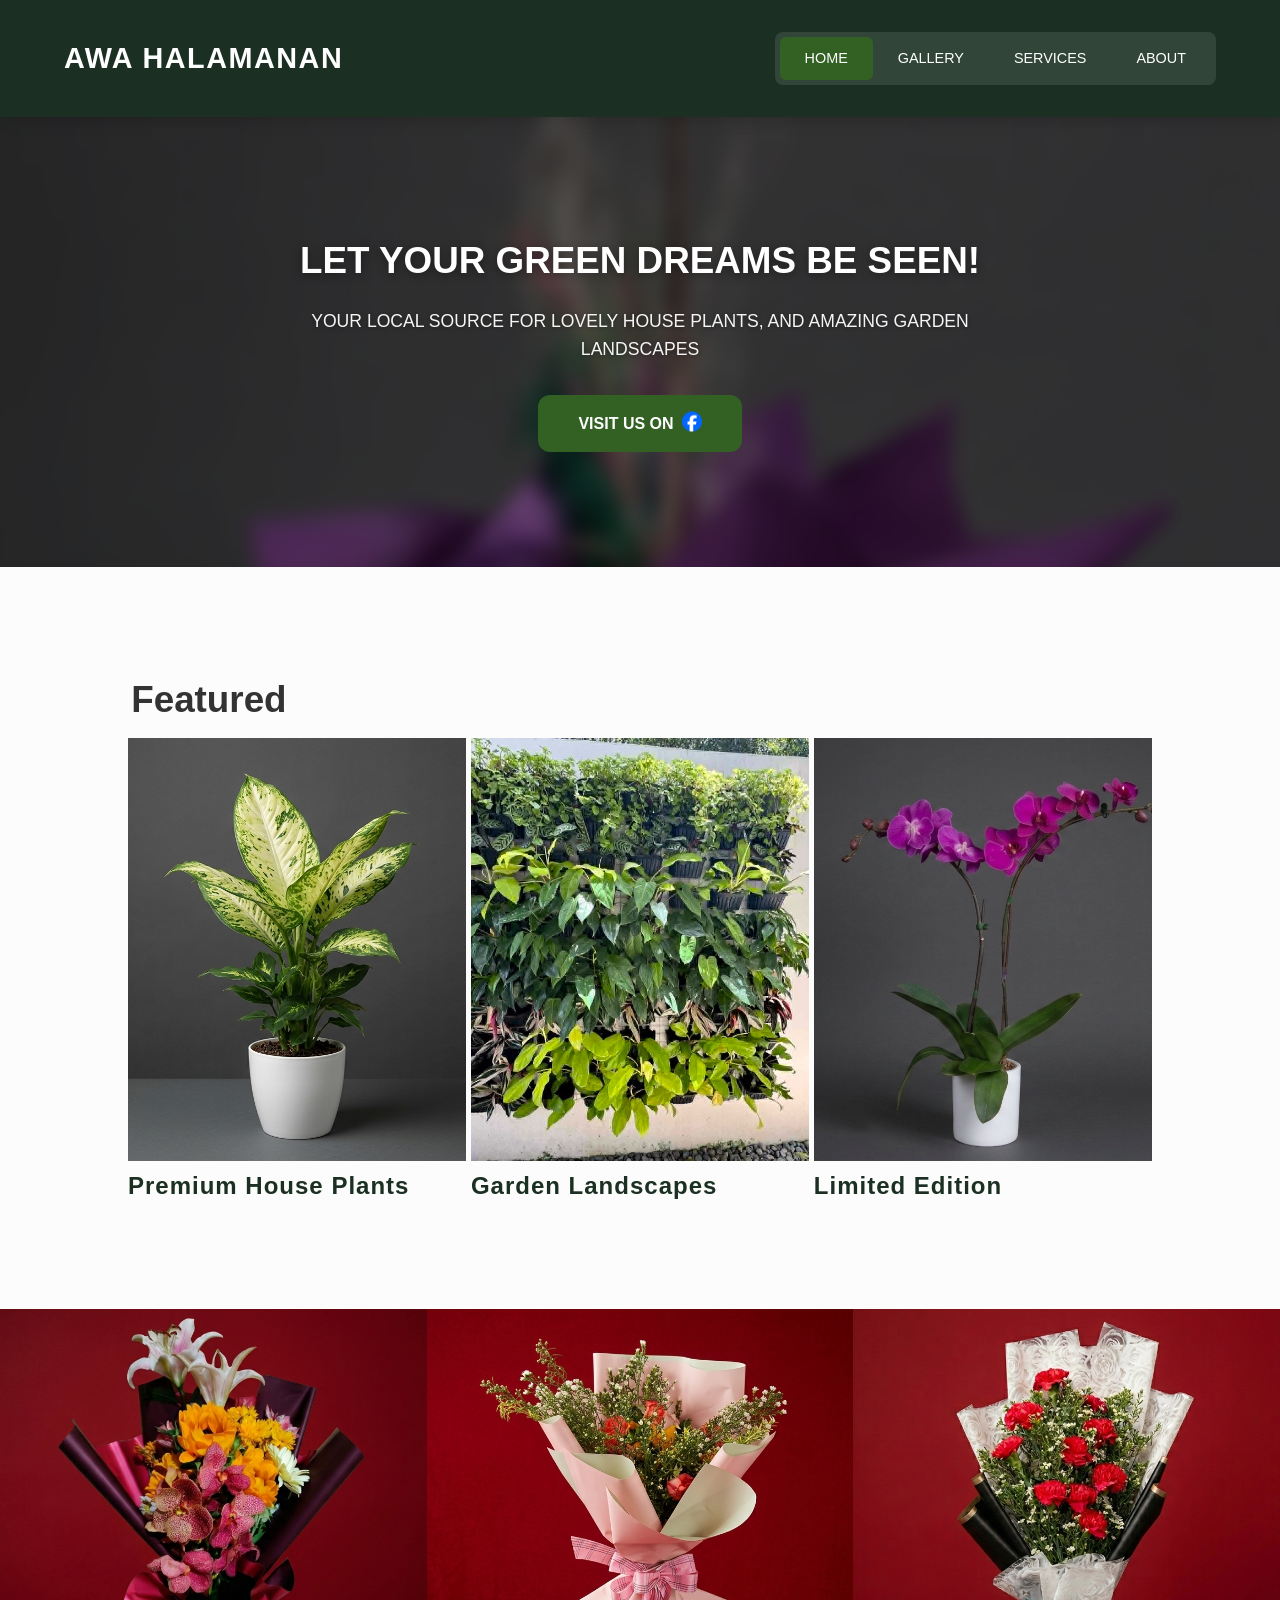
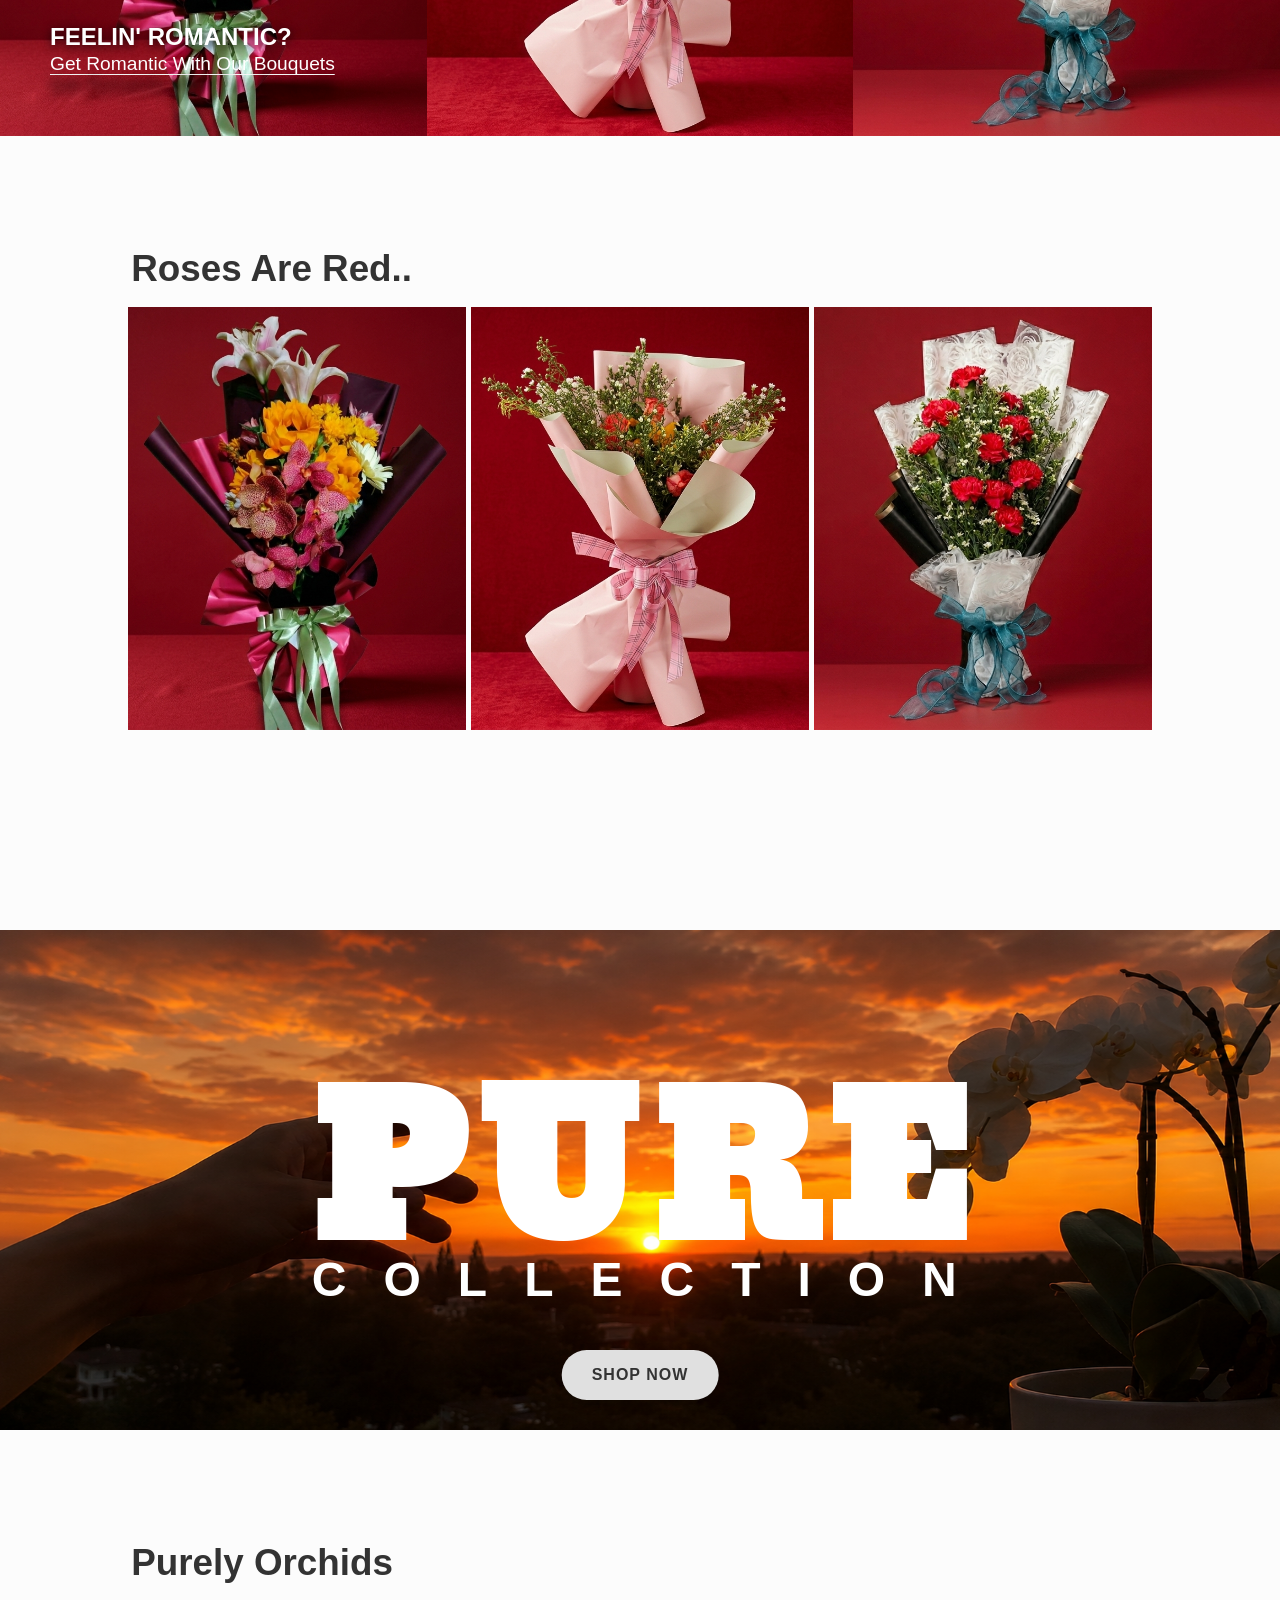
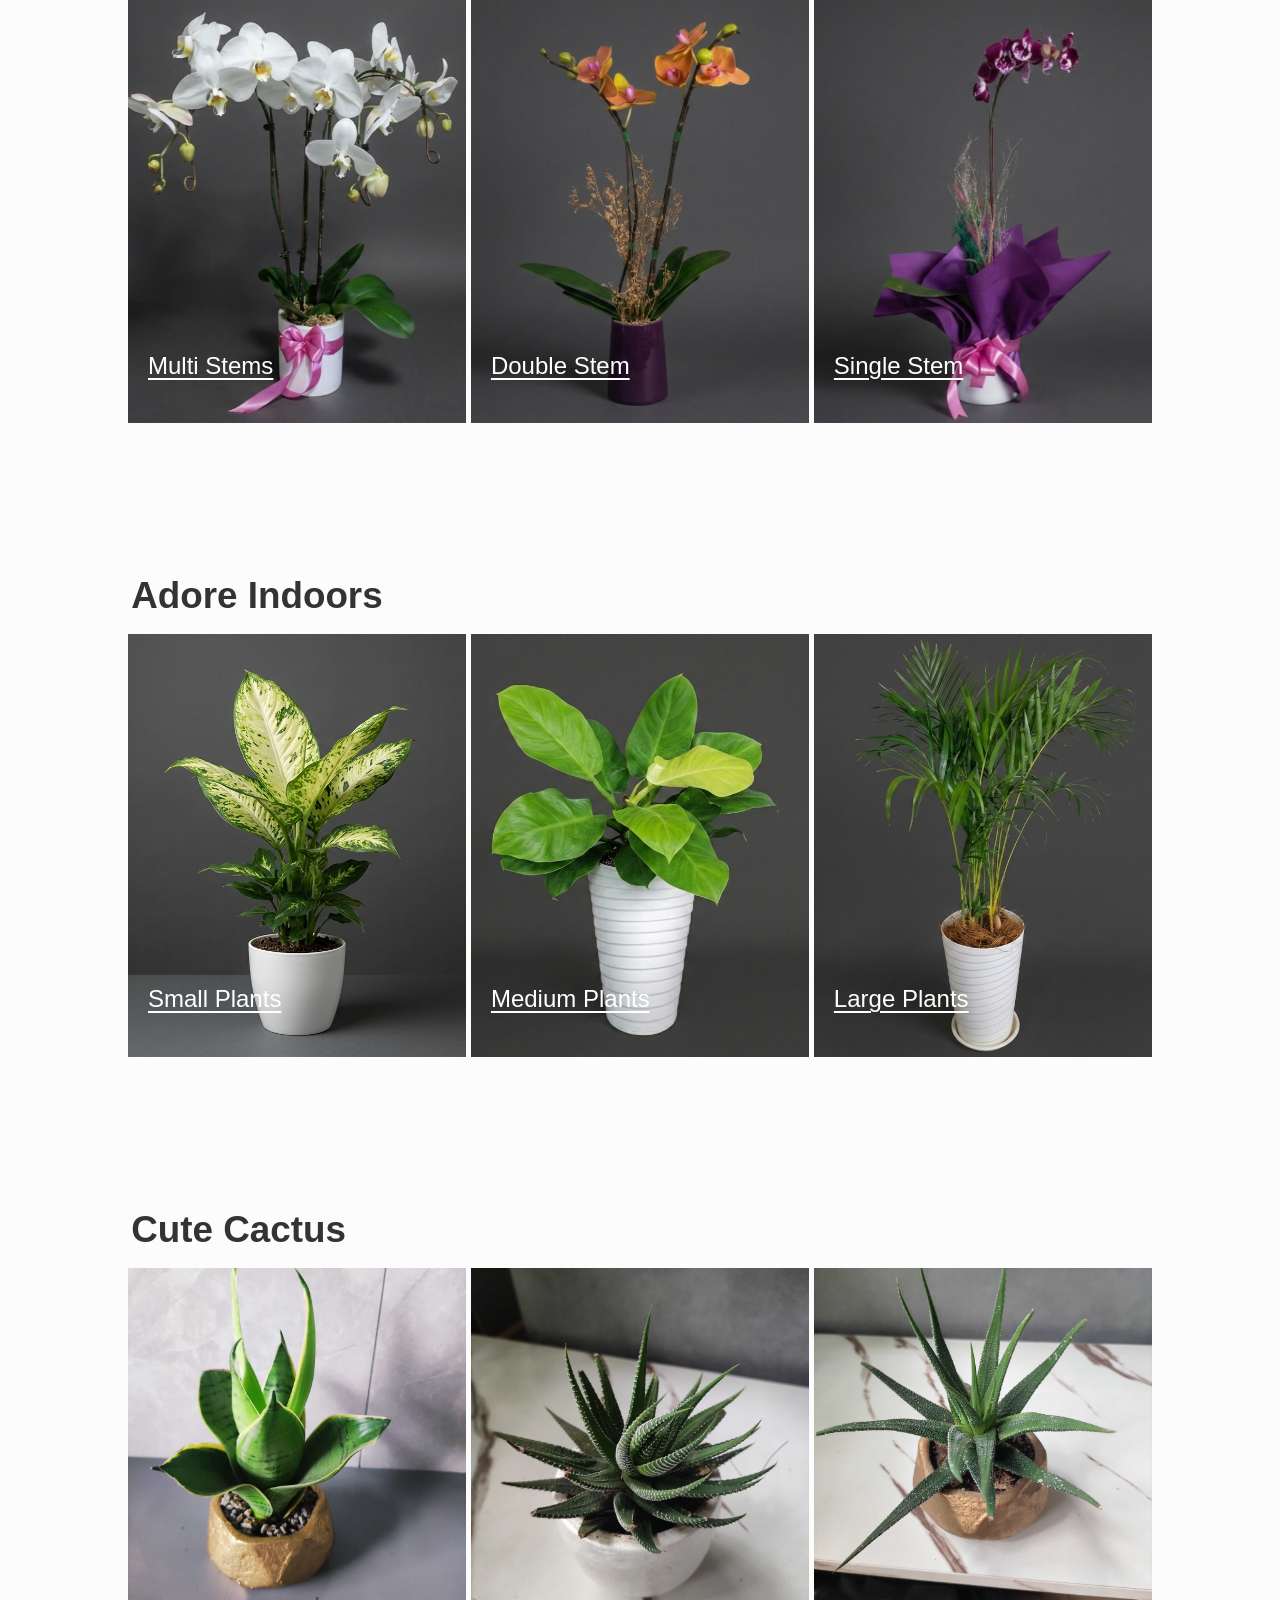
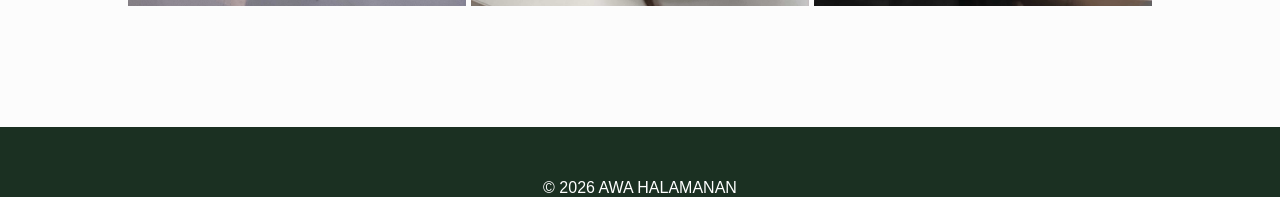
==== commit 5978d44c: "Update index.html" ====
--- a/index.html
+++ b/index.html
@@ -5,8 +5,11 @@
     <meta name="viewport" content="width=device-width, initial-scale=1.0">
     <title>AWA HALAMANAN | Plants & Garden Landscaping</title>
     <link rel="stylesheet" href="style.css">
-
+    <link rel="preconnect" href="https://fonts.googleapis.com">
+    <link rel="preconnect" href="https://fonts.gstatic.com" crossorigin>
+    <link href="https://fonts.googleapis.com/css2?family=Angkor&display=swap" rel="stylesheet">
 </head>
+
 <body>
 
     <nav>
@@ -31,8 +34,8 @@
 </header>
 
  <main class="page-content">
-    <h2 class="featuring">Featuring</h2>
-    <div class="featured-grid">
+    <h2 class="featuring">Featured</h2>
+    <div class="featured-grid tight-scroll2">
         <div class="item">
     <a href="#adore-indoor" class="scroll-link">
 
@@ -69,18 +72,19 @@
 
 <section class="boq-section">
 
-    <span class="boq-text">Feeling Romantic?</span>
+    <span class="boq-text">FEELIN' ROMANTIC?</span>
     <span class="boq-subtext">Get Romantic With Our Bouquets</span>
 
     <img src="images/boq2.png" alt="BOQ 1">
     <img src="images/boq1.png" alt="BOQ 2">
     <img src="images/boq3.png" alt="BOQ 3">
 
+
 </section>
 
 <main class="page-content">
     <h2 class="featuring">Roses Are Red..</h2>
-    <div class="featured-grid">
+    <div class="featured-grid tight-scroll2">
         <div class="item">
             <div class="slideshow-container">
                 <img src="images/pl2.png" id="pl-back" class="featured-img">
@@ -104,18 +108,25 @@
 
 <section class="orchids-section">
 
+
+
     <h2 class="pure">PURE</h2>
+    <h2 class="pure-subtext">COLLECTION</h2>
+
+  
 
     <picture>
         <source srcset="images/pure2.png" media="(max-width: 768px)">
         <img src="images/pure.png" alt="BOQ 1">
     </picture>
 
+<a href="#purely-orchids" class="scroll-link boq-button">SHOP NOW</a>
+
 </section>
 
 <main class="page-content orchids">
     <h2 class="featuring" id="purely-orchids">Purely Orchids</h2>
-    <div class="featured-grid">
+    <div class="featured-grid tight-scroll2">
         
         <!-- Item 1 -->
         <div class="item">
@@ -149,7 +160,7 @@
 
 <main class="page-content plants">
     <h2 class="featuring" id="adore-indoor">Adore Indoors</h2>
-    <div class="featured-grid">
+    <div class="featured-grid tight-scroll2">
         <div class="item">
             <div class="slideshow-container">
                 <div class="image-text">Small Plants</div>
@@ -171,6 +182,37 @@
                 <img src="images/pl4.png" id="cycling-image" class="featured-img">
             </div>
         </div>
+    </div>
+</main>
+
+<main class="page-content plants">
+    <h2 class="featuring" id="adore-indoor">Cute Cactus</h2>
+    <div class="featured-grid tight-scroll">
+        
+        <!-- Item 1 -->
+        <div class="item">
+            <div class="slideshow-container-cactus">
+                <img src="images/pl2.png" id="pl-back" class="featured-img">
+                <img src="images/cac1.jpg" id="pl-front" class="featured-img">
+            </div>
+        </div> 
+
+        <!-- Item 2 -->
+        <div class="item">
+            <div class="slideshow-container-cactus">
+                <img src="images/ls2.jpg" id="ls-back" class="featured-img">
+                <img src="images/cac2.jpg" id="ls-front" class="featured-img">
+            </div>
+        </div>
+
+        <!-- Item 3 -->
+        <div class="item">
+            <div class="slideshow-container-cactus">
+                <img src="images/new2.png" id="back-image" class="featured-img">
+                <img src="images/cac3.jpg" id="cycling-image" class="featured-img">
+            </div>
+        </div>
+
     </div>
 </main>
 
--- a/style.css
+++ b/style.css
@@ -283,6 +283,25 @@
     transition: opacity 1.5s ease-in-out;
 }
 
+.slideshow-container-cactus {
+    position: relative;
+    width: 100%;
+    aspect-ratio: 1/1;
+    overflow: hidden;
+    border-radius: 0px;
+}
+
+.slideshow-container-cactus img {
+    position: absolute;
+    top: 0;
+    left: 0;
+    width: 100%;
+    height: 100%;
+    object-fit: cover;
+    transition: opacity 1.5s ease-in-out;
+}
+
+
 /* BOQUET */
 
 .boq-section {
@@ -304,13 +323,13 @@
 /* SINGLE TEXT OVERLAY */
 .boq-text {
     position: absolute;
-    bottom: 170px;
+    bottom: 80px;
     left: 50px;
 
     z-index: 2;
 
     color: white;
-    font-size: 2rem;
+    font-size: 1.5rem;
     font-weight: 750;
 
     text-shadow: 0 2px 10px rgba(0,0,0,0.85);
@@ -319,7 +338,7 @@
 
 .boq-subtext {
     position: absolute;
-    bottom: 146px;
+    bottom: 56px;
     left: 50px;
 
     z-index: 2;
@@ -330,8 +349,46 @@
 
     text-shadow: 0 20px 10px rgba(0,0,0,0.85);
     pointer-events: none;
-}
-
+
+    text-decoration: underline;
+    text-underline-offset: 4px;
+
+}
+
+.boq-button {
+    position: absolute;
+    bottom: 30px;      /* Distance from the bottom edge */
+    left: 50%;         /* Move to middle of the screen */
+    transform: translateX(-50%); /* Pull back by half its own width to perfectly center */
+    z-index: 3;
+
+    /* Styling */
+    padding: 12px 30px;
+    background-color: #e0e0e0; 
+    color: #000000;
+    border-radius: 25px;
+    
+    font-size: 1rem;
+    font-weight: 600;
+    text-decoration: none;
+    text-transform: uppercase;
+    letter-spacing: 1px;
+
+    /* Interactions */
+    cursor: pointer;
+    pointer-events: auto;
+    transition: all 0.2s ease;
+    border: none;
+    
+    /* Optional: subtle shadow to lift it off the images */
+    box-shadow: 0 4px 12px rgba(0,0,0,0.15);
+}
+
+.boq-button:hover {
+    background-color: #d1d1d1;
+    transform: translateX(-50%) translateY(-2px); /* Slight lift on hover */
+    box-shadow: 0 6px 15px rgba(0,0,0,0.2);
+}
 /* ORCHIDS */
 
 .orchids-section {
@@ -347,15 +404,31 @@
 }
 
 .pure {
+    font-family: 'Angkor', serif;
     position: absolute;
     top: 50%;
     left: 50%;
     transform: translate(-50%, -50%);
 
     color: white;
-    font-size: 15rem;
+    font-size: 12rem;
     font-weight: bold;
     letter-spacing: 10px;
+
+    margin: 0;
+    z-index: 2;
+}
+
+.pure-subtext {
+    position: absolute;
+    top: 70%;
+    left: 51%;
+    transform: translate(-50%, -50%);
+
+    color: white;
+    font-size: 3rem;
+    font-weight: bold;
+    letter-spacing: 37px;
 
     margin: 0;
     z-index: 2;
@@ -584,7 +657,7 @@
     width: 100%;
     text-align: left !important;
     font-size: 2rem;
-    font-weight: 700;
+    font-weight: 500;
     margin-top: 4rem !important;
     margin-bottom: 0.5rem !important;
     margin-left: 0.2rem !important;
@@ -915,6 +988,8 @@
         height: auto !important;
     }
 
+
+    
     /* 3. Services & About: Wide Textbox with Small Font */
     .service-row, .service-row.reverse, .about-container {
         display: flex !important;
@@ -1140,13 +1215,13 @@
 
 .boq-text {
     position: absolute;
-    bottom: 120px;
-    left: 20px;
+    bottom: 70px;
+    left: 10px;
 
     z-index: 2;
 
     color: white;
-    font-size: 1.8rem;
+    font-size: 1.3rem;
     font-weight: 750;
 
     text-shadow: 0 2px 10px rgba(0,0,0,0.85);
@@ -1155,17 +1230,21 @@
 
 .boq-subtext {
     position: absolute;
-    bottom: 100px;
-    left: 20px;
+    bottom: 50px;
+    left: 10px;
 
     z-index: 2;
 
     color: white;
-    font-size: 1.08rem;
+    font-size: 0.8rem;
     font-weight: 200;
 
     text-shadow: 0 20px 10px rgba(0,0,0,0.85);
     pointer-events: none;
+
+    text-decoration: underline;
+    text-underline-offset: 4px;
+
 }
 
 /* Create a movement rule that only targets the IMAGES */
@@ -1224,6 +1303,38 @@
         margin-bottom: 1px !important;
     }
 
+    .slideshow-container-cactus img {
+    position: absolute;
+    top: 0;
+    left: 0;
+    width: 70%;
+    height: 70%;
+    object-fit: cover;
+    transition: opacity 1.5s ease-in-out;
+}
+
+.tight-scroll {
+    display: flex;
+    justify-content: flex-start;
+    gap: 0;
+}
+
+.tight-scroll .item:nth-child(2),
+.tight-scroll .item:nth-child(3) {
+    margin-left: -100px;
+}
+
+.tight-scroll2 {
+    display: flex;
+    justify-content: flex-start;
+    gap: 0;
+}
+
+.tight-scroll2 .item:nth-child(2),
+.tight-scroll2 .item:nth-child(3) {
+    margin-left: -9px;
+}
+
     /* ORCHIDS */
 
 .orchids-section {
@@ -1240,6 +1351,7 @@
 }
 
 .pure {
+    font-family: 'Angkor', serif;
     position: absolute;
     top: 50%;
     left: 50%;
@@ -1254,8 +1366,117 @@
     z-index: 2;
 }
 
+.pure-subtext {
+    position: absolute;
+    top: 65%;
+    left: 51%;
+    transform: translate(-50%, -50%);
+
+    color: white;
+    font-size: 1.5rem;
+    font-weight: bold;
+    letter-spacing: 20px;
+
+    margin: 0;
+    z-index: 2;
+}
+
     .plants {
         margin-top: -100px !important;
     }
 
 }
+
+@media (max-width: 768px) {
+
+
+.boq-button {
+    position: absolute;
+    bottom: 35px;
+    left: 50%;
+    transform: translateX(-50%);
+    z-index: 3;
+
+    padding: 5px 12px;
+    font-size: 0.7rem;
+    font-weight: 600;
+    letter-spacing: 0.5px;
+
+    background-color: #e0e0e0;
+    color: #000000;
+    border-radius: 12px;
+
+    text-decoration: none;
+    text-transform: uppercase;
+
+    cursor: pointer;
+    pointer-events: auto;
+    transition: all 0.2s ease;
+    border: none;
+
+    box-shadow: 0 3px 8px rgba(0,0,0,0.12);
+}
+
+.boq-button:hover {
+    background-color: #d1d1d1;
+    transform: translateX(-50%) translateY(-2px);
+    box-shadow: 0 5px 12px rgba(0,0,0,0.18);
+}
+
+}
+
+/* --- GALLERY SPECIFIC CACTUS SCROLL --- */
+
+/* Desktop View: Keep them side-by-side in a clean grid */
+@media (min-width: 769px) {
+    .gallery-cactus-row {
+        display: grid;
+        grid-template-columns: repeat(3, 1fr);
+        gap: 5px;
+        max-width: 1200px;
+        margin: 50px auto;
+        padding: 0 20px;
+    }
+}
+
+/* Mobile View: The "Tight Scroll" Logic Clone */
+@media (max-width: 768px) {
+    .gallery-cactus-row {
+        display: flex !important;
+        flex-direction: row !important;
+        flex-wrap: nowrap !important;
+        overflow-x: auto !important; /* Enables swiping */
+        gap: 0 !important;
+        width: 100vw !important;
+        margin-left: calc(50% - 50vw) !important;
+        padding: 40px 80% !important; /* Centers the start of the scroll */
+        -webkit-overflow-scrolling: touch;
+        scroll-snap-type: x mandatory;
+    }
+
+    .gallery-cactus-row .item {
+        flex: 0 0 100vw !important; /* Width of each card */
+        min-width: 100vw !important;
+        position: relative;
+        scroll-snap-align: center;
+    }
+
+    /* Cloned Overlap Logic */
+    .gallery-cactus-row .item:nth-child(2),
+    .gallery-cactus-row .item:nth-child(3) {
+        margin-left: -80px !important; /* Change this if you want more/less overlap than home */
+    }
+
+    /* Clean UI: Hide scrollbar */
+    .gallery-cactus-row::-webkit-scrollbar {
+        display: none;
+    }
+}
+
+/* Ensure the slideshow images fit this specific container */
+.gallery-cactus-row .slideshow-container-cactus {
+    width: 100%;
+    aspect-ratio: 1 / 1;
+    overflow: hidden;
+    box-shadow: 0 10px 20px rgba(0,0,0,0.2);
+}
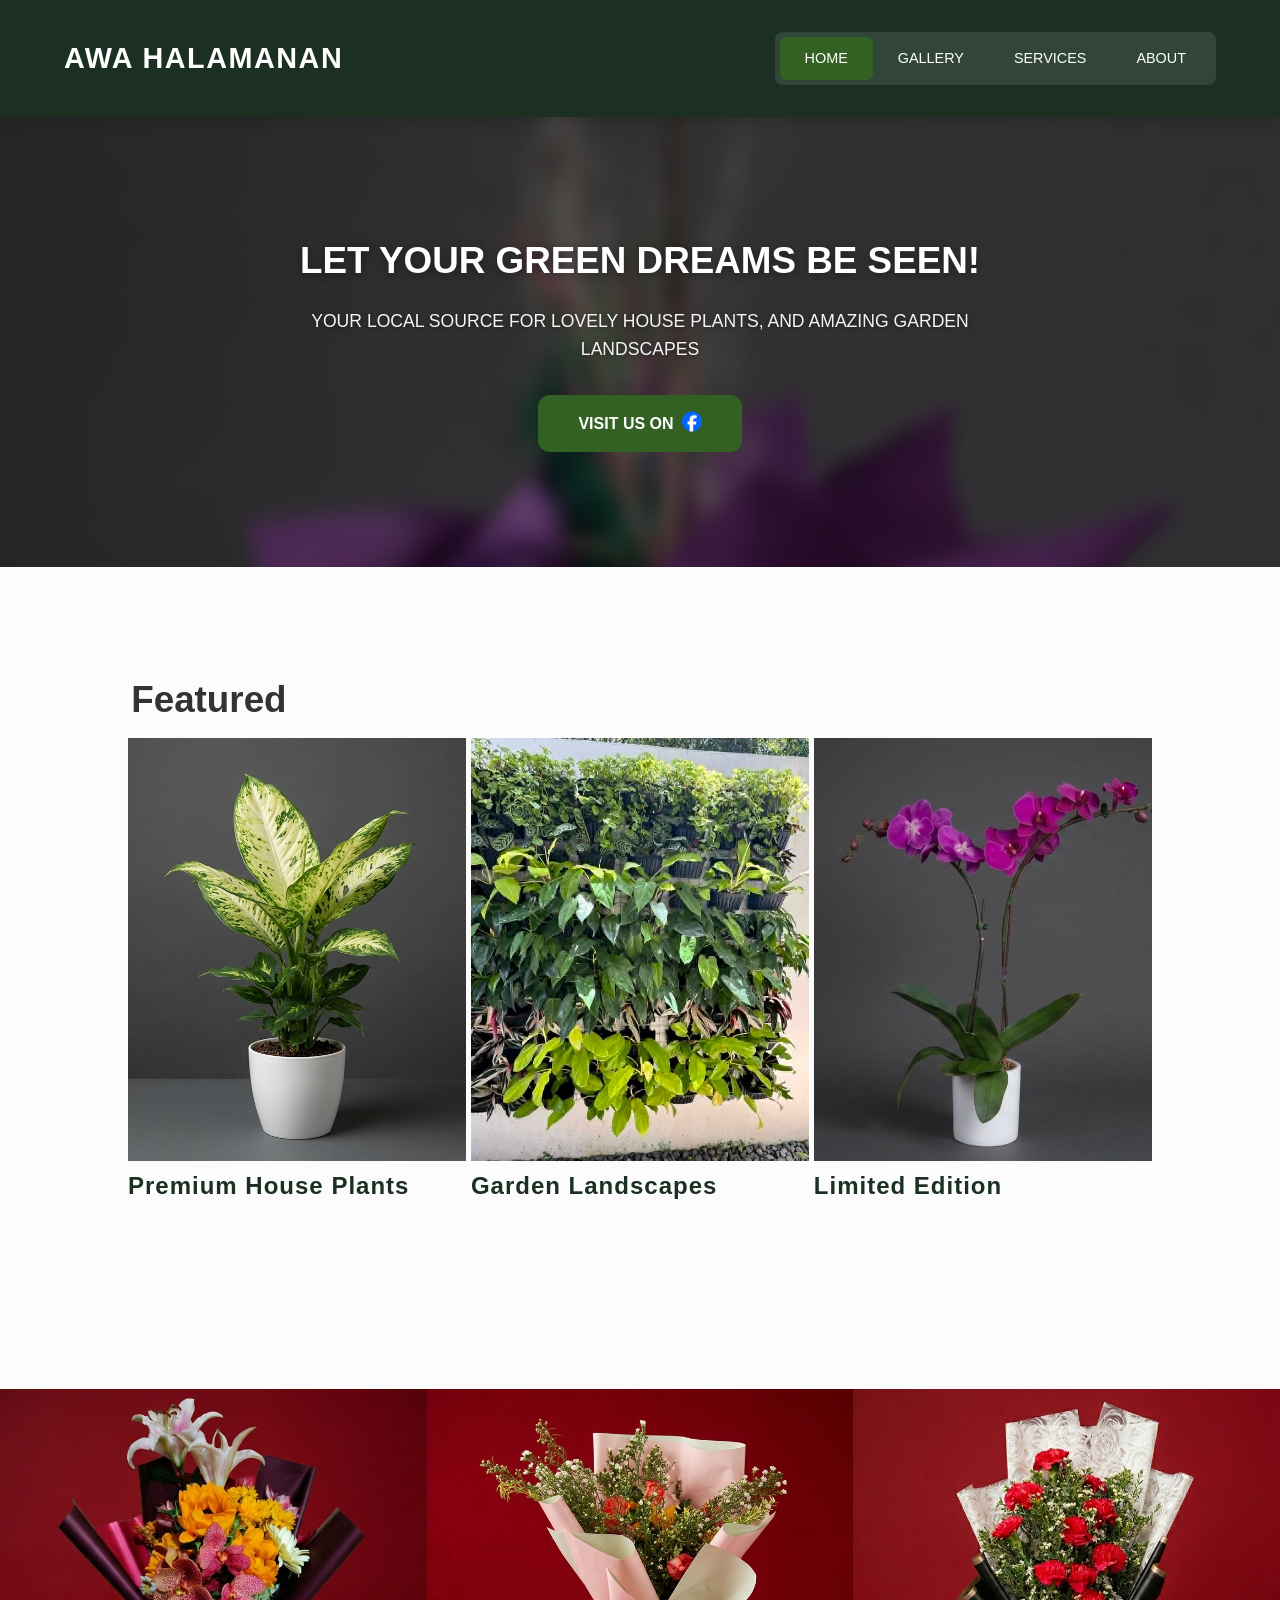
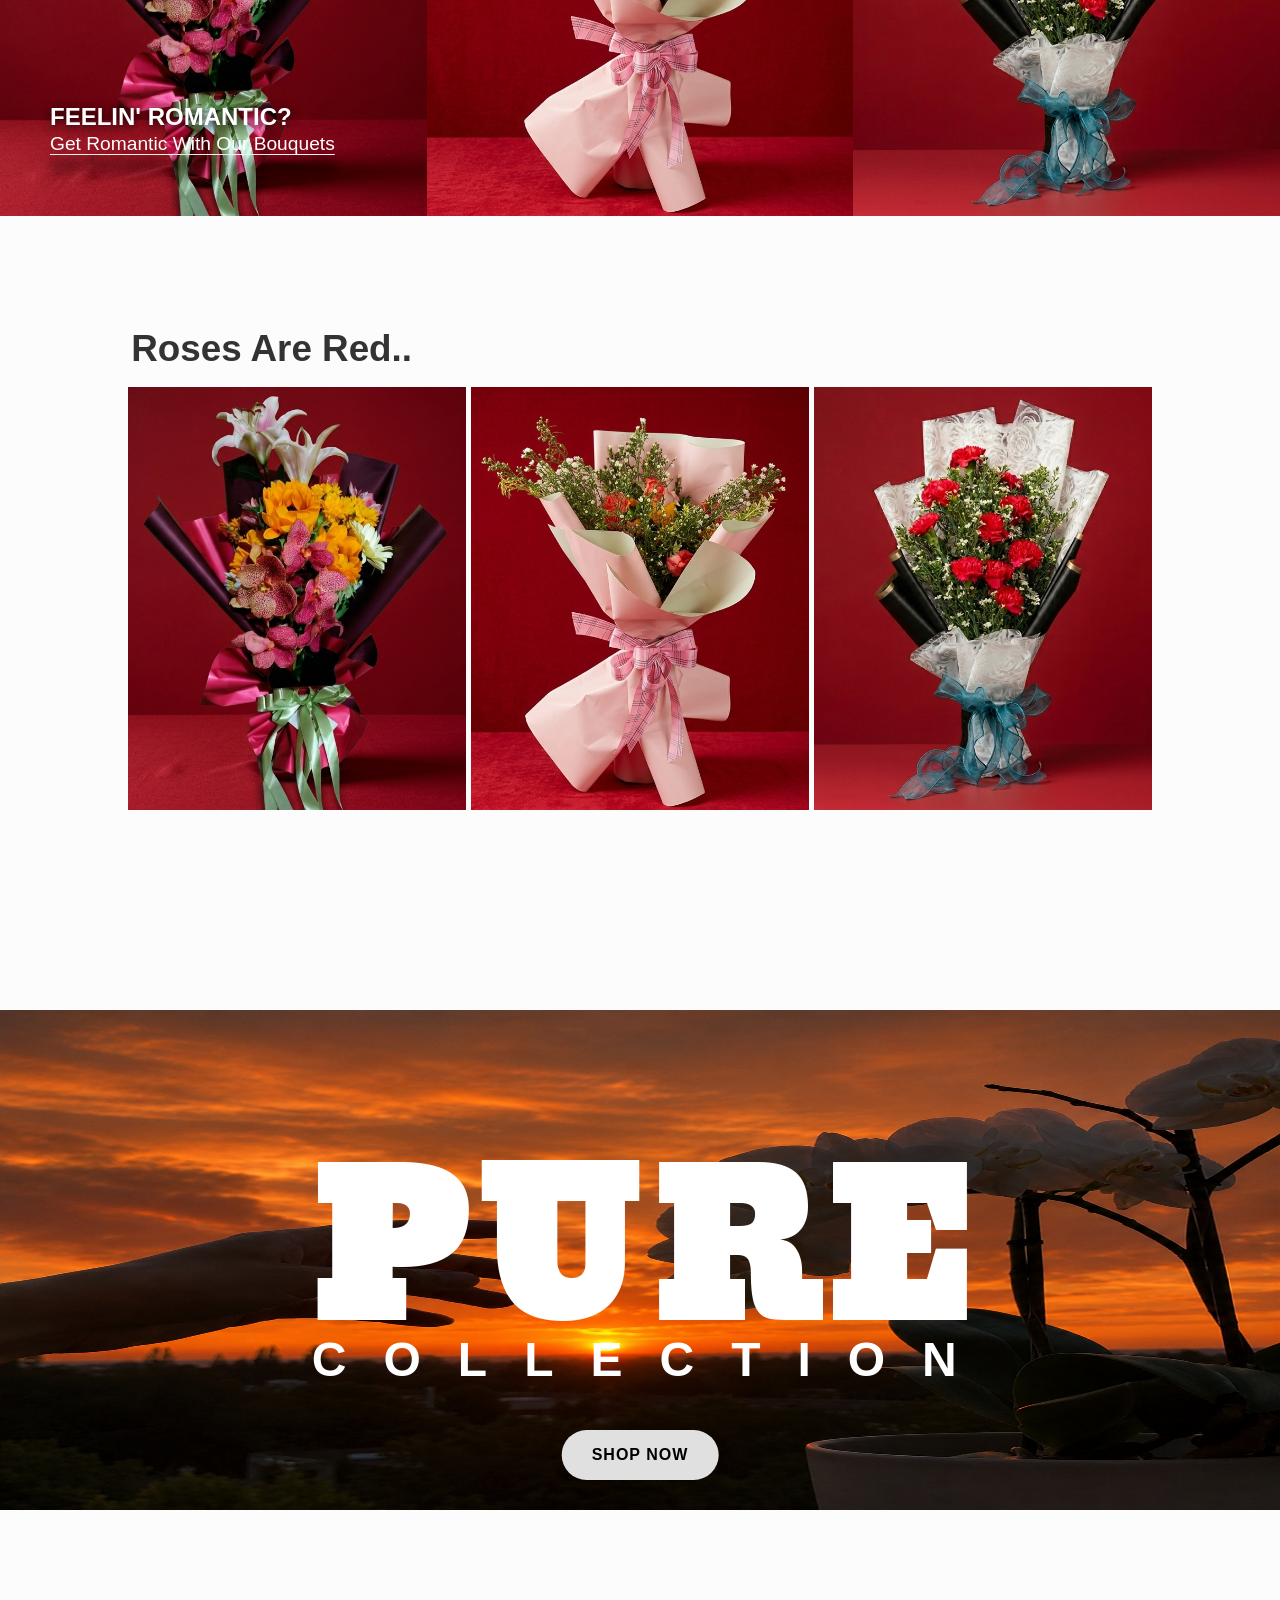
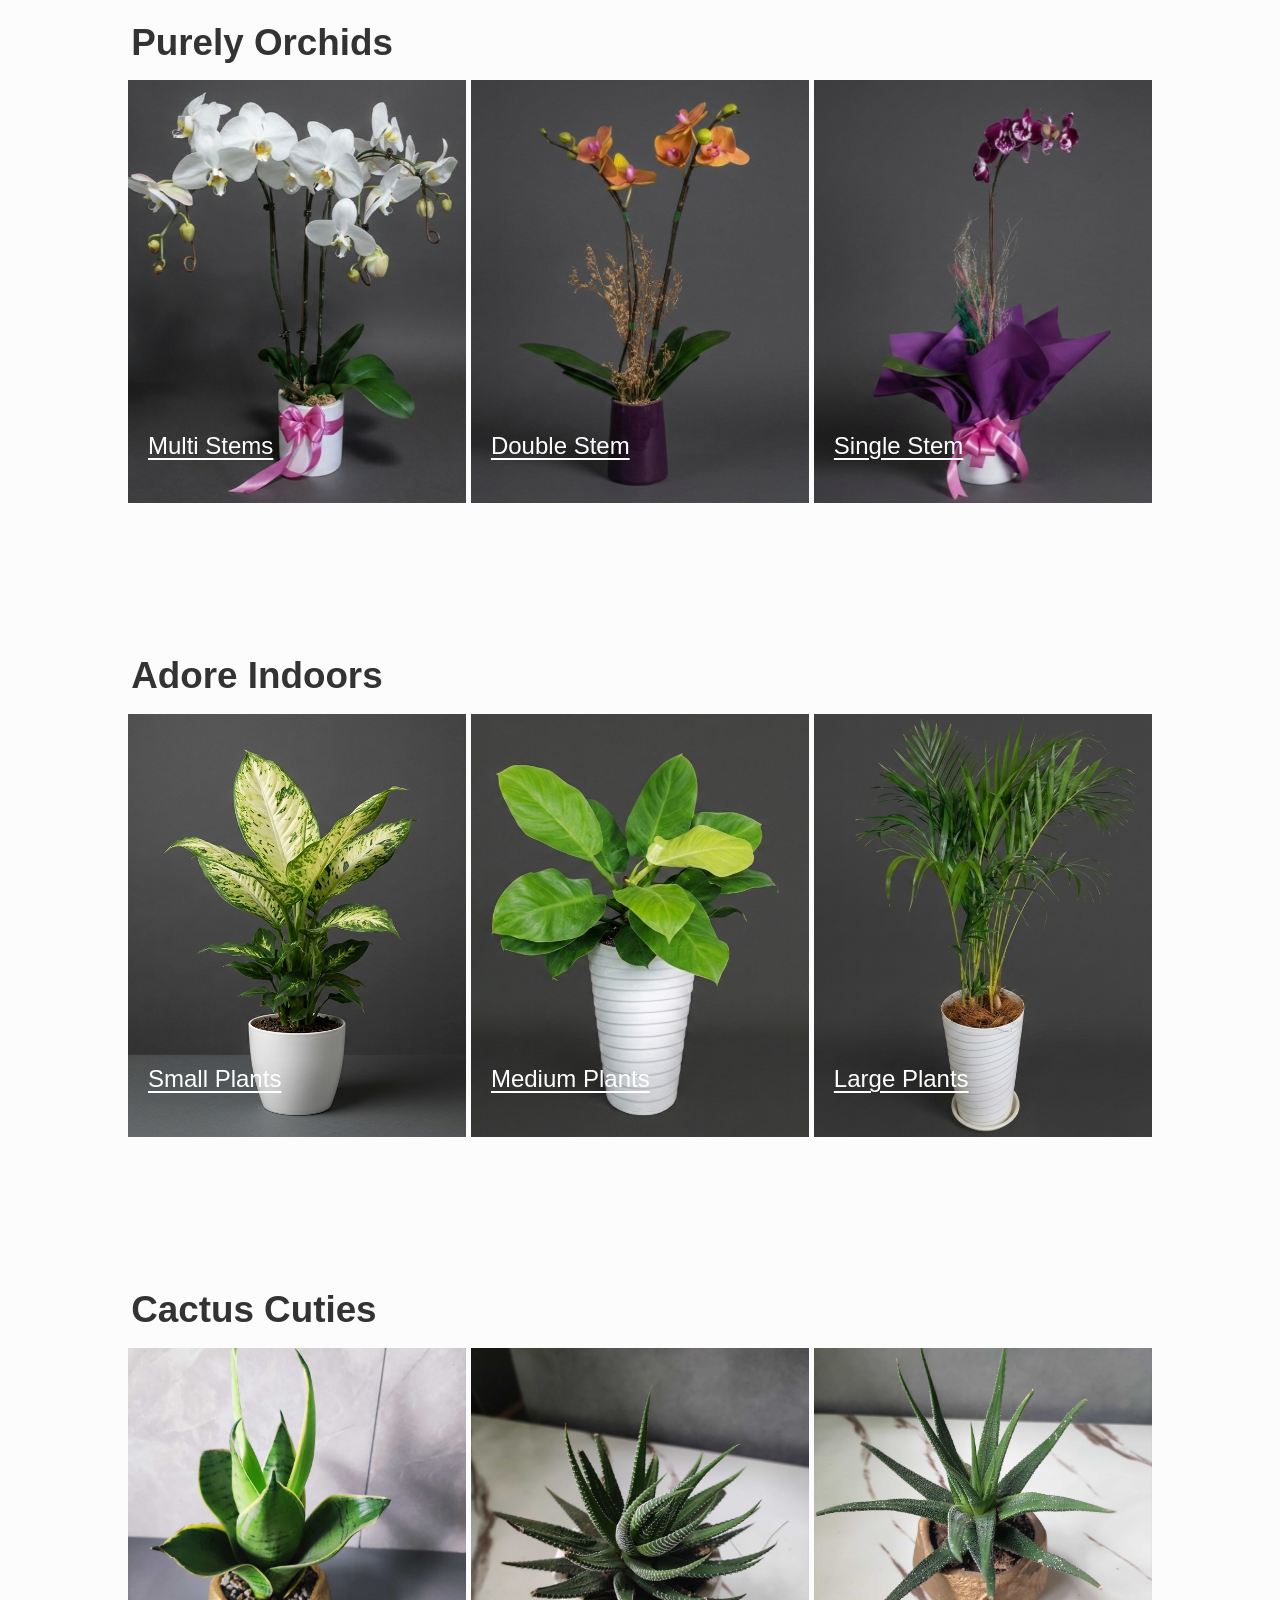
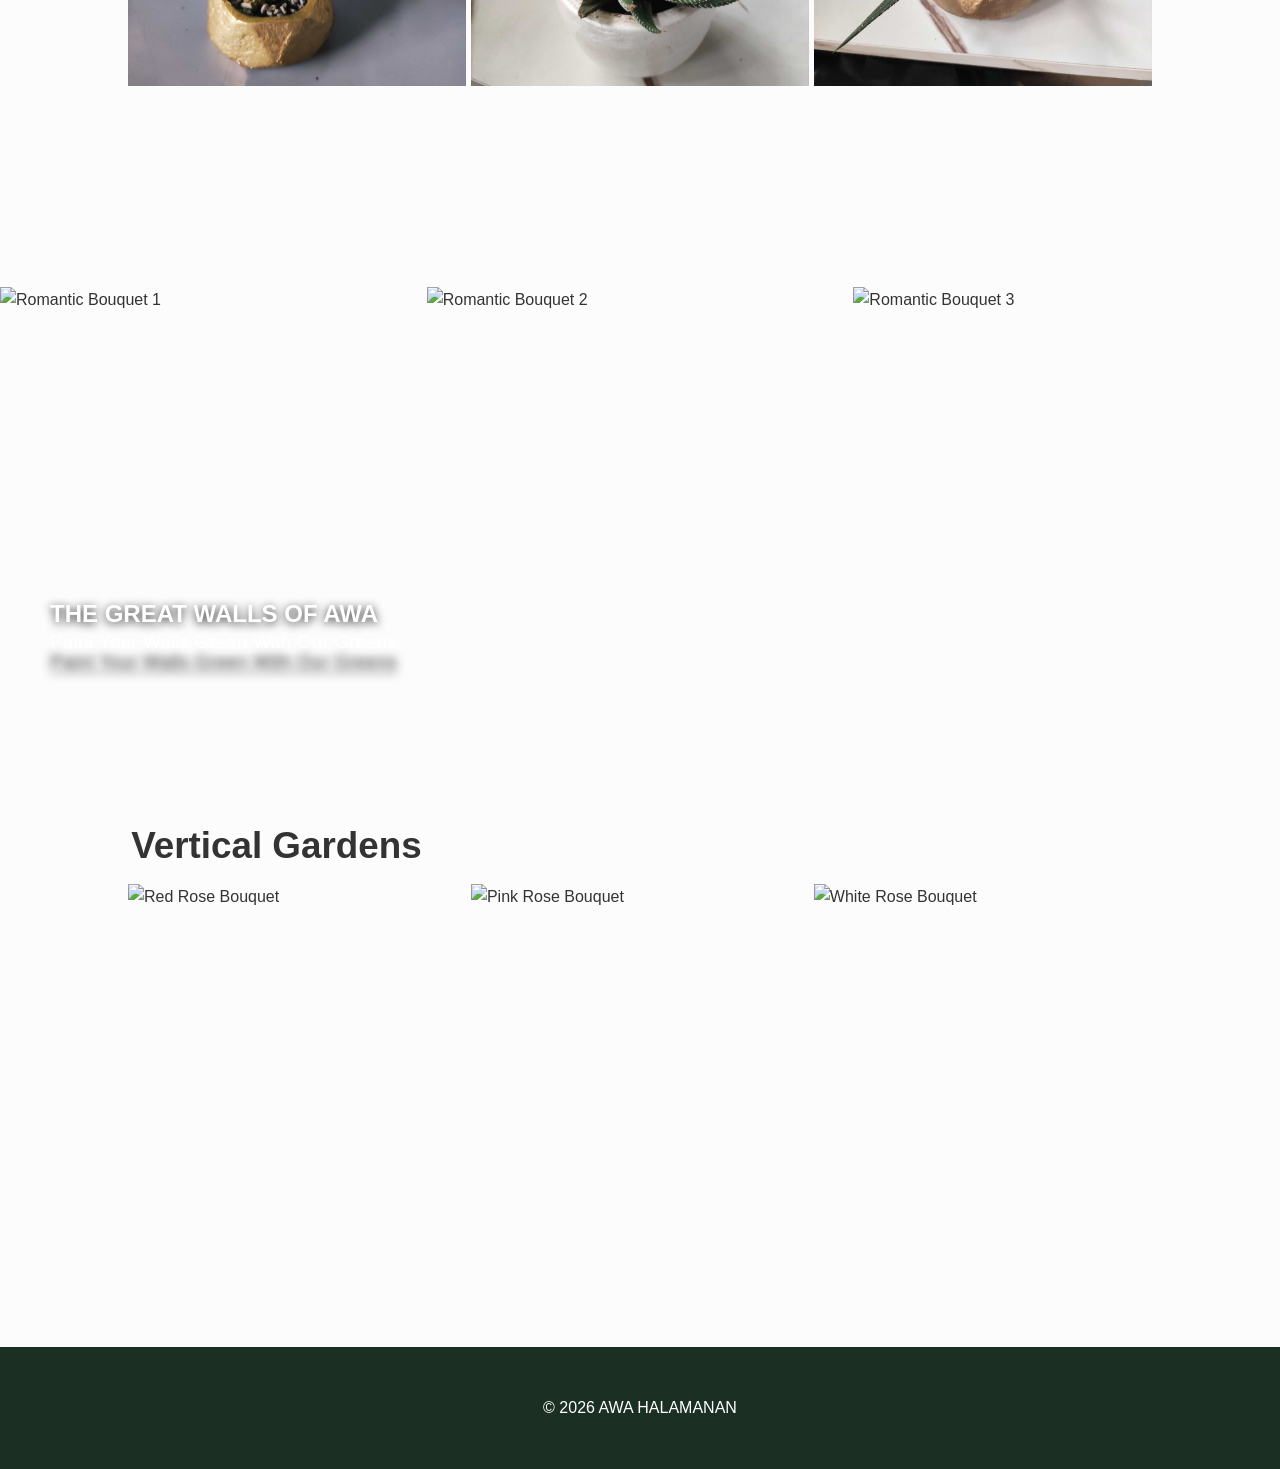
==== commit fffc4be6: "Update index.html" ====
--- a/index.html
+++ b/index.html
@@ -1,9 +1,11 @@
 <!DOCTYPE html>
 <html lang="en">
+
 <head>
     <meta charset="UTF-8">
     <meta name="viewport" content="width=device-width, initial-scale=1.0">
     <title>AWA HALAMANAN | Plants & Garden Landscaping</title>
+
     <link rel="stylesheet" href="style.css">
     <link rel="preconnect" href="https://fonts.googleapis.com">
     <link rel="preconnect" href="https://fonts.gstatic.com" crossorigin>
@@ -12,6 +14,7 @@
 
 <body>
 
+    <!-- NAVIGATION -->
     <nav>
         <div class="logo">AWA HALAMANAN</div>
         <ul>
@@ -23,210 +26,217 @@
         </ul>
     </nav>
 
+    <!-- HERO SECTION -->
     <header class="hero">
-    <div class="hero-content">
-        <h1>LET YOUR GREEN DREAMS BE SEEN!</h1>
-        <p>YOUR LOCAL SOURCE FOR LOVELY HOUSE PLANTS, AND AMAZING GARDEN LANDSCAPES</p>
-       <a href="https://www.facebook.com/profile.php?id=100076342660135&rdid=skj0aQZmZ1iTz2Qk&share_url=https%3A%2F%2Fwww.facebook.com%2Fshare%2F18exgxv1Ln%2F#" class="btn fb-button" target="_blank" rel="noopener noreferrer">
-   <span>VISIT US ON</span><img src="images/fb-logo.png" alt="Facebook" class="fb-icon">
-</a>
-    </div>
-</header>
-
- <main class="page-content">
-    <h2 class="featuring">Featured</h2>
-    <div class="featured-grid tight-scroll2">
-        <div class="item">
-    <a href="#adore-indoor" class="scroll-link">
-
-            <div class="slideshow-container">
-                <img src="images/pl2.png" id="pl-back" class="featured-img">
-                <img src="images/pl1.png" id="pl-front" class="featured-img">
-            </div>
-            <p class="item-label">Premium House Plants</p>
-        </a>
-        </div> 
-        
-        <div class="item">
-            <div class="slideshow-container">
-                <img src="images/ls2.jpg" id="ls-back" class="featured-img">
-                <img src="images/ls1.jpg" id="ls-front" class="featured-img">
-            </div>
-            <p class="item-label">Garden Landscapes</p>
-        </div>
-
-        <div class="item">
-    <a href="#purely-orchids" class="scroll-link">
-
-        <div class="slideshow-container">
-            <img src="images/new2.png" id="back-image" class="featured-img">
-            <img src="images/new1.png" id="cycling-image" class="featured-img">
-        </div>
-
-        <p class="item-label">Limited Edition</p>
-
-    </a>
-</div>
-    </div>
-</main>
-
-<section class="boq-section">
-
-    <span class="boq-text">FEELIN' ROMANTIC?</span>
-    <span class="boq-subtext">Get Romantic With Our Bouquets</span>
-
-    <img src="images/boq2.png" alt="BOQ 1">
-    <img src="images/boq1.png" alt="BOQ 2">
-    <img src="images/boq3.png" alt="BOQ 3">
-
-
-</section>
-
-<main class="page-content">
-    <h2 class="featuring">Roses Are Red..</h2>
-    <div class="featured-grid tight-scroll2">
-        <div class="item">
-            <div class="slideshow-container">
-                <img src="images/pl2.png" id="pl-back" class="featured-img">
-                <img src="images/boq2.png" id="pl-front" class="featured-img">
-            </div>
-        </div> <div class="item">
-            <div class="slideshow-container">
-                <img src="images/ls2.jpg" id="ls-back" class="featured-img">
-                <img src="images/boq1.png" id="ls-front" class="featured-img">
-            </div>
-        </div>
-
-        <div class="item">
-            <div class="slideshow-container">
-                <img src="images/new2.png" id="back-image" class="featured-img">
-                <img src="images/boq3.png" id="cycling-image" class="featured-img">
-            </div>
-        </div>
-    </div>
-</main>
-
-<section class="orchids-section">
-
-
-
-    <h2 class="pure">PURE</h2>
-    <h2 class="pure-subtext">COLLECTION</h2>
-
-  
-
-    <picture>
-        <source srcset="images/pure2.png" media="(max-width: 768px)">
-        <img src="images/pure.png" alt="BOQ 1">
-    </picture>
-
-<a href="#purely-orchids" class="scroll-link boq-button">SHOP NOW</a>
-
-</section>
-
-<main class="page-content orchids">
-    <h2 class="featuring" id="purely-orchids">Purely Orchids</h2>
-    <div class="featured-grid tight-scroll2">
-        
-        <!-- Item 1 -->
-        <div class="item">
-            <div class="slideshow-container">
-                <div class="image-text">Multi Stems</div>
-                <img src="images/pl2.png" id="pl-back" class="featured-img">
-                <img src="images/new5.png" id="pl-front" class="featured-img">
-            </div>
-        </div> 
-
-        <!-- Item 2 -->
-        <div class="item">
-            <div class="slideshow-container">
-                <div class="image-text">Double Stem</div>
-                <img src="images/ls2.jpg" id="ls-back" class="featured-img">
-                <img src="images/new2.png" id="ls-front" class="featured-img">
-            </div>
-        </div>
-
-        <!-- Item 3 -->
-        <div class="item">
-            <div class="slideshow-container">
-                <div class="image-text">Single Stem</div>
-                <img src="images/new2.png" id="back-image" class="featured-img">
-                <img src="images/new3.png" id="cycling-image" class="featured-img">
-            </div>
-        </div>
-
-    </div>
-</main>
-
-<main class="page-content plants">
-    <h2 class="featuring" id="adore-indoor">Adore Indoors</h2>
-    <div class="featured-grid tight-scroll2">
-        <div class="item">
-            <div class="slideshow-container">
-                <div class="image-text">Small Plants</div>
-                <img src="images/pl2.png" id="pl-back" class="featured-img">
-                <img src="images/pl1.png" id="pl-front" class="featured-img">
-            </div>
-        </div> <div class="item">
-            <div class="slideshow-container">
-                <div class="image-text">Medium Plants</div>
-                <img src="images/ls2.jpg" id="ls-back" class="featured-img">
-                <img src="images/pl2.png" id="ls-front" class="featured-img">
-            </div>
-        </div>
-
-        <div class="item">
-            <div class="slideshow-container">
-                <div class="image-text">Large Plants</div>
-                <img src="images/new2.png" id="back-image" class="featured-img">
-                <img src="images/pl4.png" id="cycling-image" class="featured-img">
-            </div>
-        </div>
-    </div>
-</main>
-
-<main class="page-content plants">
-    <h2 class="featuring" id="adore-indoor">Cute Cactus</h2>
-    <div class="featured-grid tight-scroll">
-        
-        <!-- Item 1 -->
-        <div class="item">
-            <div class="slideshow-container-cactus">
-                <img src="images/pl2.png" id="pl-back" class="featured-img">
-                <img src="images/cac1.jpg" id="pl-front" class="featured-img">
-            </div>
-        </div> 
-
-        <!-- Item 2 -->
-        <div class="item">
-            <div class="slideshow-container-cactus">
-                <img src="images/ls2.jpg" id="ls-back" class="featured-img">
-                <img src="images/cac2.jpg" id="ls-front" class="featured-img">
-            </div>
-        </div>
-
-        <!-- Item 3 -->
-        <div class="item">
-            <div class="slideshow-container-cactus">
-                <img src="images/new2.png" id="back-image" class="featured-img">
-                <img src="images/cac3.jpg" id="cycling-image" class="featured-img">
-            </div>
-        </div>
-
-    </div>
-</main>
-
+        <div class="hero-content">
+            <h1>LET YOUR GREEN DREAMS BE SEEN!</h1>
+            <p>YOUR LOCAL SOURCE FOR LOVELY HOUSE PLANTS, AND AMAZING GARDEN LANDSCAPES</p>
+            <a href="https://www.facebook.com/profile.php?id=100076342660135" class="btn fb-button" target="_blank"
+                rel="noopener noreferrer">
+                <span>VISIT US ON</span>
+                <img src="images/fb-logo.png" alt="Facebook Logo" class="fb-icon">
+            </a>
+        </div>
+    </header>
+
+    <!-- MAIN CONTENT: FEATURED -->
+    <main class="page-content">
+        <h2 class="featuring">Featured</h2>
+        <div class="featured-grid tight-scroll2">
+
+            <div class="item">
+                <a href="#adore-indoor" class="scroll-link">
+                    <div class="slideshow-container">
+                        <img src="images/pl2.png" id="pl-back" class="featured-img" alt="House Plant Background">
+                        <img src="images/pl1.png" id="pl-front" class="featured-img" alt="House Plant Foreground">
+                    </div>
+                    <p class="item-label">Premium House Plants</p>
+                </a>
+            </div>
+
+            <div class="item">
+                <div class="slideshow-container">
+                    <img src="images/ls2.jpg" id="ls-back" class="featured-img" alt="Garden Landscape Background">
+                    <img src="images/ls1.jpg" id="ls-front" class="featured-img" alt="Garden Landscape Foreground">
+                </div>
+                <p class="item-label">Garden Landscapes</p>
+            </div>
+
+            <div class="item">
+                <a href="#purely-orchids" class="scroll-link">
+                    <div class="slideshow-container">
+                        <img src="images/new2.png" id="back-image" class="featured-img"
+                            alt="Limited Edition Background">
+                        <img src="images/new1.png" id="cycling-image" class="featured-img"
+                            alt="Limited Edition Foreground">
+                    </div>
+                    <p class="item-label">Limited Edition</p>
+                </a>
+            </div>
+
+        </div>
+    </main>
+
+    <!-- BOUQUET SECTION -->
+    <section class="boq-section">
+        <span class="boq-text">FEELIN' ROMANTIC?</span>
+        <span class="boq-subtext">Get Romantic With Our Bouquets</span>
+
+        <img src="images/boq2.png" alt="Romantic Bouquet 1" loading="lazy">
+        <img src="images/boq1.png" alt="Romantic Bouquet 2" loading="lazy">
+        <img src="images/boq3.png" alt="Romantic Bouquet 3" loading="lazy">
+    </section>
+
+    <!-- ROSES SECTION -->
+    <section class="page-content">
+        <h2 class="featuring">Roses Are Red..</h2>
+        <div class="featured-grid tight-scroll2">
+            <div class="item">
+                <div class="slideshow-container">
+                    <img src="images/boq2.png" class="featured-img" alt="Red Rose Bouquet" loading="lazy">
+                </div>
+            </div>
+            <div class="item">
+                <div class="slideshow-container">
+                    <img src="images/boq1.png" class="featured-img" alt="Pink Rose Bouquet" loading="lazy">
+                </div>
+            </div>
+            <div class="item">
+                <div class="slideshow-container">
+                    <img src="images/boq3.png" class="featured-img" alt="White Rose Bouquet" loading="lazy">
+                </div>
+            </div>
+        </div>
+    </section>
+
+    <!-- ORCHIDS HERO -->
+    <section class="orchids-section">
+        <h2 class="pure">PURE</h2>
+        <h2 class="pure-subtext">COLLECTION</h2>
+        <picture>
+            <source srcset="images/pure2.png" media="(max-width: 768px)">
+            <img src="images/pure.png" alt="Pure Collection Orchids" loading="lazy">
+        </picture>
+        <a href="#purely-orchids" class="scroll-link boq-button">SHOP NOW</a>
+    </section>
+
+    <!-- PURELY ORCHIDS -->
+    <section class="page-content orchids">
+        <h2 class="featuring" id="purely-orchids">Purely Orchids</h2>
+        <div class="featured-grid tight-scroll2">
+            <div class="item">
+                <div class="slideshow-container">
+                    <div class="image-text">Multi Stems</div>
+                    <img src="images/new5.png" class="featured-img" alt="Multi stem orchid" loading="lazy">
+                </div>
+            </div>
+            <div class="item">
+                <div class="slideshow-container">
+                    <div class="image-text">Double Stem</div>
+                    <img src="images/new2.png" class="featured-img" alt="Double stem orchid" loading="lazy">
+                </div>
+            </div>
+            <div class="item">
+                <div class="slideshow-container">
+                    <div class="image-text">Single Stem</div>
+                    <img src="images/new3.png" class="featured-img" alt="Single stem orchid" loading="lazy">
+                </div>
+            </div>
+        </div>
+    </section>
+
+    <!-- ADORE INDOORS -->
+    <section class="page-content plants">
+        <h2 class="featuring" id="adore-indoor">Adore Indoors</h2>
+        <div class="featured-grid tight-scroll2">
+            <div class="item">
+                <div class="slideshow-container">
+                    <div class="image-text">Small Plants</div>
+                    <img src="images/pl1.png" class="featured-img" alt="Small indoor plant" loading="lazy">
+                </div>
+            </div>
+            <div class="item">
+                <div class="slideshow-container">
+                    <div class="image-text">Medium Plants</div>
+                    <img src="images/pl2.png" class="featured-img" alt="Medium indoor plant" loading="lazy">
+                </div>
+            </div>
+            <div class="item">
+                <div class="slideshow-container">
+                    <div class="image-text">Large Plants</div>
+                    <img src="images/pl4.png" class="featured-img" alt="Large indoor plant" loading="lazy">
+                </div>
+            </div>
+        </div>
+    </section>
+
+    <!-- CACTUS CUTIES -->
+    <section class="page-content plants">
+        <h2 class="featuring">Cactus Cuties</h2>
+        <div class="featured-grid tight-scroll">
+            <div class="item">
+                <div class="slideshow-container-cactus">
+                    <img src="images/cac1.jpg" class="featured-img" alt="Small potted cactus" loading="lazy">
+                </div>
+            </div>
+            <div class="item">
+                <div class="slideshow-container-cactus">
+                    <img src="images/cac2.jpg" class="featured-img" alt="Round cactus" loading="lazy">
+                </div>
+            </div>
+            <div class="item">
+                <div class="slideshow-container-cactus">
+                    <img src="images/cac3.jpg" class="featured-img" alt="Flowering cactus" loading="lazy">
+                </div>
+            </div>
+        </div>
+    </section>
+
+    <!-- BOUQUET SECTION -->
+    <section class="boq-section">
+        <span class="boq-text">THE GREAT WALLS OF AWA</span>
+        <span class="boq-subtext">Paint Your Walls Green With Our Greens</span>
+
+        <img src="images/vg3.png" alt="Romantic Bouquet 1" loading="lazy">
+        <img src="images/vg.png" alt="Romantic Bouquet 2" loading="lazy">
+        <img src="images/vg2.png" alt="Romantic Bouquet 3" loading="lazy">
+    </section>
+
+    <!-- ROSES SECTION -->
+    <section class="page-content">
+        <h2 class="featuring">Vertical Gardens</h2>
+        <div class="featured-grid tight-scroll2">
+            <div class="item">
+                <div class="slideshow-container">
+                    <img src="images/vg3.png" class="featured-img" alt="Red Rose Bouquet" loading="lazy">
+                </div>
+            </div>
+            <div class="item">
+                <div class="slideshow-container">
+                    <img src="images/vg.png" class="featured-img" alt="Pink Rose Bouquet" loading="lazy">
+                </div>
+            </div>
+            <div class="item">
+                <div class="slideshow-container">
+                    <img src="images/vg2.png" class="featured-img" alt="White Rose Bouquet" loading="lazy">
+                </div>
+            </div>
+        </div>
+    </section>
+
+
+    <!-- FOOTER -->
     <footer>
         <p>&copy; 2026 AWA HALAMANAN</p>
     </footer>
 
+    <!-- SCRIPTS -->
     <script src="js/nav.js"></script>
     <script src="js/pill.js"></script>
     <script src="js/arrival.js"></script>
     <script src="js/plants.js"></script>
     <script src="js/landscapes.js"></script>
 
-
-
 </body>
+
 </html>
--- a/style.css
+++ b/style.css
@@ -1,4 +1,32 @@
-*{
+/* =========================================
+   1. BASE & RESETS
+========================================= */
+
+@import url('https://fonts.googleapis.com/css2?family=Shadows+Into+Light&display=swap');
+
+.polaroid-text {
+    font-family: "Shadows Into Light", cursive;
+    font-weight: 900;
+    font-size: 2.3rem;
+    color: #333;
+    text-align: center;
+    margin: 0;
+    /* This centers the text vertically in that 60px bottom padding */
+    padding-top: 20px; 
+    width: 100%;
+}
+
+/* Ensure the Polaroid frame accommodates the text flow */
+.gallery-cactus-row .item {
+    display: flex;
+    flex-direction: column;
+    align-items: center;
+    background: #ffffff;
+    padding: 25px 15px 60px 15px; 
+    box-shadow: 0 10px 25px rgba(0,0,0,0.2);
+}
+
+* {
     margin: 0;
     padding: 0;
     box-sizing: border-box;
@@ -7,6 +35,10 @@
 html, body {
     overflow-x: hidden;
     max-width: 100%;
+}
+
+html {
+    scroll-behavior: smooth;
 }
 
 body {
@@ -32,155 +64,41 @@
     transform: scale(1.1);
 }
 
-/* --- NAVIGATION --- */
-/* --- UPDATED DARK NAVIGATION --- */
-nav {
-    display: flex;
-    justify-content: space-between;
-    padding: 2rem 5%;
-    align-items: center;
-    background-color: #1b3022; /* Matches your footer color */
-    position: sticky;
-    top: 0;
-    z-index: 1000;
-    box-shadow: 0 2px 15px rgba(0,0,0,0.2);
-}
-
-.logo {
-    font-size: 1.8rem;
-    font-weight: 800;
-    letter-spacing: 1.5px;
-    text-transform: uppercase;
-    line-height: 1;
-    color: #ffffff; /* Changed to white for visibility */
-    transition: font-size 0.4s ease;
-}
-
-/* The Shrunk State */
-nav.scrolled {
-    padding: 0.7rem 5%; 
-    box-shadow: 0 4px 20px rgba(0,0,0,0.3);
-}
-
-nav {
-    view-transition-name: main-nav;
-    contain: layout;
-}
-nav ul {
-    display: flex;
-    list-style: none;
-    position: relative; 
-    padding: 5px;
-    background: rgba(255, 255, 255, 0.1); 
-    border-radius: 8px;
-    align-items: center;
-    transition: transform 0.4s ease; /* Smoothly scales the menu if needed */
-
-}
-
-nav ul li {
-    position: relative;
-    z-index: 2; 
-    display: flex;
-}
-
-nav ul li a {
-    text-decoration: none;
-    color: #ffffff;
-    font-size: 0.9rem;
-    text-transform: uppercase;
-    padding: 10px 25px; /* Starting link size */
-    display: block;
-    width: 100%;
-    position: relative;
-    z-index: 3;
-    transition: padding 0.4s ease, font-size 0.4s ease;
-}
-
-/* --- THE REDUCTION --- */
-/* When nav is scrolled, shrink the links and the logo */
-nav.scrolled ul li a {
-    padding: 6px 18px; /* Shaved off a few pixels */
-    font-size: 0.85rem; /* Slightly smaller text */
-}
-
-nav.scrolled .logo {
-    font-size: 1.4rem;
-
-}
-
-nav ul li a.active {
-    color: #ffffff !important;
-}
-
-.nav-pill {
-    position: absolute;
-    top: 5px;
-    left: 0;
-    height: calc(100% - 10px);
-
-    background-color: #326123;
-    border-radius: 6px;
-    z-index: 1;
-    pointer-events: none;
-
-    transition:
-        width 0.1s ease,
-        left 0.1s ease;
-}
-
-/* --- HERO SECTION --- */
-.hero {
-    position: relative;
-    height: 50vh; 
-    min-height: 350px;
-    display: flex;
-    align-items: center;
-    justify-content: center;
+/* =========================================
+   2. TYPOGRAPHY & UNIVERSAL ELEMENTS
+========================================= */
+.page-content h2 {
+    width: 100%;
     text-align: center;
-    overflow: hidden;
-}
-
-/* Only show hero background if NOT on gallery page */
-body:not(.gallery-page) .hero::before {
-    content: "";
-    position: absolute;
-    top: 0;
-    left: 0;
-    width: 100%;
-    height: 100%;
-    background-image: url('images/new3.png');
-    background-size: cover;
-    background-position: center;
-    filter: blur(8px) brightness(0.6);
-    transform: scale(1.1);
-    z-index: 1;
-}
-
-.hero-content {
-    position: relative;
-    z-index: 2;
-    max-width: 800px;
-    padding: 20px;
-}
-
-.hero h1, .hero h2 {
     font-size: 2.3rem;
     font-weight: 700;
     margin-bottom: 1rem;
-    color: #ffffff;
-    text-shadow: 0 2px 10px rgba(0, 0, 0, 0.4);
-}
-
-.hero p {
-    font-size: 1.1rem;
-    color: #ffffff;
-    margin-bottom: 2rem;
-    text-shadow: 0 1px 5px rgba(0, 0, 0, 0.4);
-    opacity: 0.95;
-}
-
-/* --- BUTTONS --- */
+}
+
+.featuring {
+    width: 100%;
+    text-align: left !important;
+    font-size: 2rem;
+    font-weight: 500;
+    margin-top: 4rem !important;
+    margin-bottom: 0.5rem !important;
+    margin-left: 0.2rem !important;
+}
+
+.scroll-link {
+    text-decoration: none;
+    color: inherit;
+    display: block;
+}
+
+#purely-orchids, 
+#adore-indoor {
+    scroll-margin-top: 100px;
+}
+
+/* =========================================
+   3. BUTTONS
+========================================= */
 .btn {
     display: inline-flex;
     align-items: center;
@@ -202,6 +120,10 @@
     box-shadow: 0 5px 15px rgba(0,0,0,0.2);
 }
 
+.btn:hover .fb-icon {
+    filter: brightness(1.2);
+}
+
 .fb-icon {
     height: 20px;
     width: auto;
@@ -209,11 +131,154 @@
     transition: filter 0.3s ease;
 }
 
-.btn:hover .fb-icon {
-    filter: brightness(1.2);
-}
-
-/* --- GRID & CONTENT --- */
+/* =========================================
+   4. NAVIGATION
+========================================= */
+nav {
+    display: flex;
+    justify-content: space-between;
+    padding: 2rem 5%;
+    align-items: center;
+    background-color: #1b3022;
+    position: sticky;
+    top: 0;
+    z-index: 1000;
+    box-shadow: 0 2px 15px rgba(0,0,0,0.2);
+    view-transition-name: main-nav;
+    contain: layout;
+}
+
+nav.scrolled {
+    padding: 0.7rem 5%; 
+    box-shadow: 0 4px 20px rgba(0,0,0,0.3);
+}
+
+.logo {
+    font-size: 1.8rem;
+    font-weight: 800;
+    letter-spacing: 1.5px;
+    text-transform: uppercase;
+    line-height: 1;
+    color: #ffffff;
+    transition: font-size 0.4s ease;
+}
+
+nav.scrolled .logo {
+    font-size: 1.4rem;
+}
+
+nav ul {
+    display: flex;
+    list-style: none;
+    position: relative; 
+    padding: 5px;
+    background: rgba(255, 255, 255, 0.1); 
+    border-radius: 8px;
+    align-items: center;
+    transition: transform 0.4s ease;
+}
+
+nav ul li {
+    position: relative;
+    z-index: 2; 
+    display: flex;
+}
+
+nav ul li a {
+    text-decoration: none;
+    color: #ffffff;
+    font-size: 0.9rem;
+    text-transform: uppercase;
+    padding: 10px 25px;
+    display: inline-block;
+    width: 100%;
+    position: relative;
+    z-index: 3;
+    transition: all 0.3s cubic-bezier(0.175, 0.885, 0.32, 1.275), padding 0.4s ease, font-size 0.4s ease;
+}
+
+nav ul li a:hover {
+    transform: scale(1.15) translateY(-3px);
+    letter-spacing: 1.5px;
+    color: #ffffff;
+}
+
+nav.scrolled ul li a {
+    padding: 6px 18px;
+    font-size: 0.85rem;
+}
+
+nav ul li a.active {
+    color: #ffffff !important;
+}
+
+.nav-pill {
+    position: absolute;
+    top: 5px;
+    left: 0;
+    height: calc(100% - 10px);
+    background-color: #326123;
+    border-radius: 6px;
+    z-index: 1;
+    pointer-events: none;
+    transition: width 0.1s ease, left 0.1s ease;
+}
+
+/* =========================================
+   5. HERO SECTION
+========================================= */
+.hero {
+    position: relative;
+    height: 50vh; 
+    min-height: 350px;
+    display: flex;
+    align-items: center;
+    justify-content: center;
+    text-align: center;
+    overflow: hidden;
+}
+
+body:not(.gallery-page) .hero::before {
+    content: "";
+    position: absolute;
+    top: 0;
+    left: 0;
+    width: 100%;
+    height: 100%;
+    background-image: url('images/new3.png');
+    background-size: cover;
+    background-position: center;
+    filter: blur(8px) brightness(0.6);
+    transform: scale(1.1);
+    z-index: 1;
+}
+
+.hero-content {
+    position: relative;
+    z-index: 2;
+    max-width: 800px;
+    padding: 20px;
+}
+
+.hero h1, .hero h2 {
+    font-size: 2.3rem;
+    font-weight: 700;
+    margin-bottom: 1rem;
+    color: #ffffff;
+    text-shadow: 0 2px 10px rgba(0, 0, 0, 0.4);
+}
+
+.hero p {
+    font-size: 1.1rem;
+    color: #ffffff;
+    margin-bottom: 2rem;
+    text-shadow: 0 1px 5px rgba(0, 0, 0, 0.4);
+    opacity: 0.95;
+}
+
+/* =========================================
+   6. LAYOUT & GRIDS (Desktop Base)
+========================================= */
 .page-content {
     min-height: 70vh;
     padding: 2.5rem 10%;
@@ -221,12 +286,17 @@
 
 .gallery-page .page-content {
     background: transparent !important;
-}
-
-.grid {
-    display: grid;
-    grid-template-columns: repeat(auto-fit, minmax(250px, 1fr));
+    padding-top: 0;
+    margin-top: -80px; 
+}
+
+/* Home Page Grid */
+body:not(.gallery-page) .grid {
+    display: grid !important;
+    grid-template-columns: repeat(3, 1fr) !important;
     gap: 2rem;
+    max-width: 1100px;
+    margin: 0 auto;
 }
 
 .featured-grid {
@@ -235,6 +305,30 @@
     gap: 0.3rem;
 }
 
+/* Gallery Page Grid */
+body.gallery-page .grid {
+    display: grid !important;
+    grid-template-columns: repeat(6, 1fr) !important;
+    column-gap: 80px;
+    row-gap: 60px;
+    max-width: 95%; 
+    margin: 0 auto;
+    text-align: left;
+}
+
+body.gallery-page .grid .item:nth-child(1),
+body.gallery-page .grid .item:nth-child(2) {
+    grid-column: span 3 !important;
+}
+
+body.gallery-page .grid .item:nth-child(3),
+body.gallery-page .grid .item:nth-child(4),
+body.gallery-page .grid .item:nth-child(5),
+body.gallery-page .grid .item:nth-child(6) {
+    grid-column: span 2 !important;
+}
+
+/* Grid Items & Images */
 .item-label {
     margin-top: 0.4rem;
     margin-bottom: 4rem;
@@ -251,290 +345,10 @@
     text-shadow: 0 1px 5px rgba(0,0,0,0.5);
 }
 
-.img-placeholder {
-    width: 100%;
-    aspect-ratio: 2/3;
-    background: #eee;
-    display: flex;
-    align-items: center;
-    justify-content: center;
-    border-radius: 12px;
-    color: #888;
-    font-weight: bold;
-    text-transform: uppercase;
-}
-
-/* --- SLIDESHOW --- */
-.slideshow-container {
-    position: relative;
-    width: 100%;
-    aspect-ratio: 4/5;
-    overflow: hidden;
-    border-radius: 0px;
-}
-
-.slideshow-container img, .featured-img {
-    position: absolute;
-    top: 0;
-    left: 0;
-    width: 100%;
-    height: 100%;
-    object-fit: cover;
-    transition: opacity 1.5s ease-in-out;
-}
-
-.slideshow-container-cactus {
-    position: relative;
-    width: 100%;
-    aspect-ratio: 1/1;
-    overflow: hidden;
-    border-radius: 0px;
-}
-
-.slideshow-container-cactus img {
-    position: absolute;
-    top: 0;
-    left: 0;
-    width: 100%;
-    height: 100%;
-    object-fit: cover;
-    transition: opacity 1.5s ease-in-out;
-}
-
-
-/* BOQUET */
-
-.boq-section {
-    display: grid;
-    grid-template-columns: repeat(3, 1fr);
-    width: 100vw;
-    margin-left: calc(50% - 50vw);
-    gap: 0;
-    position: relative;
-}
-
-.boq-section img {
+.img-box, .img-placeholder {
     width: 100%;
     aspect-ratio: 1 / 1;
-    object-fit: cover;
-    display: block;
-}
-
-/* SINGLE TEXT OVERLAY */
-.boq-text {
-    position: absolute;
-    bottom: 80px;
-    left: 50px;
-
-    z-index: 2;
-
-    color: white;
-    font-size: 1.5rem;
-    font-weight: 750;
-
-    text-shadow: 0 2px 10px rgba(0,0,0,0.85);
-    pointer-events: none;
-}
-
-.boq-subtext {
-    position: absolute;
-    bottom: 56px;
-    left: 50px;
-
-    z-index: 2;
-
-    color: white;
-    font-size: 1.2rem;
-    font-weight: 200;
-
-    text-shadow: 0 20px 10px rgba(0,0,0,0.85);
-    pointer-events: none;
-
-    text-decoration: underline;
-    text-underline-offset: 4px;
-
-}
-
-.boq-button {
-    position: absolute;
-    bottom: 30px;      /* Distance from the bottom edge */
-    left: 50%;         /* Move to middle of the screen */
-    transform: translateX(-50%); /* Pull back by half its own width to perfectly center */
-    z-index: 3;
-
-    /* Styling */
-    padding: 12px 30px;
-    background-color: #e0e0e0; 
-    color: #000000;
-    border-radius: 25px;
-    
-    font-size: 1rem;
-    font-weight: 600;
-    text-decoration: none;
-    text-transform: uppercase;
-    letter-spacing: 1px;
-
-    /* Interactions */
-    cursor: pointer;
-    pointer-events: auto;
-    transition: all 0.2s ease;
-    border: none;
-    
-    /* Optional: subtle shadow to lift it off the images */
-    box-shadow: 0 4px 12px rgba(0,0,0,0.15);
-}
-
-.boq-button:hover {
-    background-color: #d1d1d1;
-    transform: translateX(-50%) translateY(-2px); /* Slight lift on hover */
-    box-shadow: 0 6px 15px rgba(0,0,0,0.2);
-}
-/* ORCHIDS */
-
-.orchids-section {
-    position: relative;
-    width: 100%;
-}
-
-.orchids-section img {
-    margin-top: 160px;
-    width: 100%;
-    height: 500px;
-    display: block;
-}
-
-.pure {
-    font-family: 'Angkor', serif;
-    position: absolute;
-    top: 50%;
-    left: 50%;
-    transform: translate(-50%, -50%);
-
-    color: white;
-    font-size: 12rem;
-    font-weight: bold;
-    letter-spacing: 10px;
-
-    margin: 0;
-    z-index: 2;
-}
-
-.pure-subtext {
-    position: absolute;
-    top: 70%;
-    left: 51%;
-    transform: translate(-50%, -50%);
-
-    color: white;
-    font-size: 3rem;
-    font-weight: bold;
-    letter-spacing: 37px;
-
-    margin: 0;
-    z-index: 2;
-}
-
-.scroll-link {
-    text-decoration: none;
-    color: inherit;
-    display: block;
-}
-
-html {
-    scroll-behavior: smooth;
-}
-
-#purely-orchids {
-    scroll-margin-top: 100px;
-}
-
-#adore-indoor {
-    scroll-margin-top: 100px;
-}
-
-/* --- CARDS (About & Services) --- */
-.service-card, .story-card {
-    background-color: #326123;
-    color: #ffffff;
-    padding: 3rem 2rem;
-    border-radius: 15px;
-    text-align: center;
-    box-shadow: 0 10px 30px rgba(0,0,0,0.1);
-    transition: transform 0.3s ease;
-}
-
-.image-text {
-    position: absolute;
-    bottom: 30px;       /* Distance from bottom */
-    left: 5px;         /* Distance from left */
-    z-index: 10;        /* Keep text above images */
-    color: white;
-    padding: 8px 15px;
-    border-radius: 4px;
-    font-family: sans-serif;
-    font-size: 1.5rem;
-    text-decoration: underline;
-    text-underline-offset: 4px;
-    pointer-events: none; /* Allows clicks to pass through to the image */
-}
-
-.story-card {
-    max-width: 800px;
-    margin: 4rem auto;
-}
-
-.story-card p {
-    font-family: 'Georgia', serif;
-    font-style: italic;
-    font-size: 1.2rem;
-    line-height: 1.9;
-}
-
-/* --- FOOTER --- */
-footer {
-    padding: 3rem 5%;
-    text-align: center;
-    background: #1b3022;
-    color: white;
-    position: relative;
-    z-index: 2;
-}
-
-/* --- GALLERY GRID & HIERARCHY --- */
-
-.gallery-page .page-content {
-    padding-top: 0;
-    margin-top: -80px; /* Lifts boxes into the hero area */
-}
-
-.gallery-page .grid {
-    display: grid;
-    grid-template-columns: repeat(6, 1fr); /* 6-column base for math */
-    column-gap: 80px; /* Pushes Big Boys apart */
-    row-gap: 60px;
-    max-width: 95%; 
-    margin: 0 auto;
-}
-
-/* Position: Row 1 (Big Boys) */
-.gallery-page .grid .item:nth-child(1),
-.gallery-page .grid .item:nth-child(2) {
-    grid-column: span 3;
-}
-
-/* Position: Row 2 (Small Three) */
-.gallery-page .grid .item:nth-child(4),
-.gallery-page .grid .item:nth-child(5),
-.gallery-page .grid .item:nth-child(6) {
-    grid-column: span 2;
-}
-
-/* --- IMAGE BOX & OVERLAY --- */
-
-.img-box, .img-placeholder {
-    width: 100%;
-    aspect-ratio: 1 / 1;
-    border-radius: 0 !important; /* Forces square borders */
+    border-radius: 0 !important;
     overflow: hidden;
     background-color: #1b3022;
     position: relative;
@@ -543,6 +357,15 @@
     justify-content: center;
 }
 
+.img-placeholder {
+    aspect-ratio: 2/3;
+    background: #eee;
+    border-radius: 12px;
+    color: #888;
+    font-weight: bold;
+    text-transform: uppercase;
+}
+
 .img-box img {
     width: 100%;
     height: 100%;
@@ -551,7 +374,6 @@
     transition: transform 0.5s ease;
 }
 
-/* Dark gradient so white text is readable on light images */
 .featured-box::after {
     content: "";
     position: absolute;
@@ -563,7 +385,6 @@
     z-index: 1;
 }
 
-/* The Overlay Text (Vertical Gardens / Topiaries) */
 .box-text {
     position: absolute;
     bottom: 25px;
@@ -579,8 +400,6 @@
     transition: transform 0.3s ease;
 }
 
-/* --- HOVER EFFECTS --- */
-
 .featured-box:hover img {
     transform: scale(1.05);
 }
@@ -589,20 +408,163 @@
     transform: translateY(-5px);
 }
 
-/* Navigation Letter Pop */
-nav ul li a {
-    display: inline-block;
-    transition: all 0.3s cubic-bezier(0.175, 0.885, 0.32, 1.275);
-}
-
-nav ul li a:hover {
-    transform: scale(1.15) translateY(-3px);
-    letter-spacing: 1.5px;
-    color: #ffffff;
-}
-
-/* --- 1. ABOUT PAGE (Centered Story) --- */
-/* We only apply Flexbox if the "story-card" is present */
+/* =========================================
+   7. SLIDESHOWS & IMAGE WRAPPERS
+========================================= */
+.slideshow-container {
+    position: relative;
+    width: 100%;
+    aspect-ratio: 4/5;
+    overflow: hidden;
+    border-radius: 0px;
+}
+
+.slideshow-container img, .featured-img {
+    position: absolute;
+    top: 0;
+    left: 0;
+    width: 100%;
+    height: 100%;
+    object-fit: cover;
+    transition: opacity 1.5s ease-in-out;
+}
+
+.slideshow-container-cactus {
+    position: relative;
+    width: 100%;
+    aspect-ratio: 1/1;
+    overflow: hidden;
+    border-radius: 0px;
+}
+
+.slideshow-container-cactus img {
+    position: absolute;
+    top: 0;
+    left: 0;
+    width: 100%;
+    height: 100%;
+    object-fit: cover;
+    transition: opacity 1.5s ease-in-out;
+}
+
+/* =========================================
+   8. SPECIFIC SECTIONS
+========================================= */
+
+/* --- BOUQUET SECTION --- */
+.boq-section {
+    display: grid;
+    grid-template-columns: repeat(3, 1fr);
+    width: 100vw;
+    margin-top: 80px;
+    margin-left: calc(50% - 50vw);
+    gap: 0;
+    position: relative;
+    overflow: visible;
+}
+
+.boq-section img {
+    width: 100%;
+    aspect-ratio: 1 / 1;
+    object-fit: cover;
+    display: block;
+}
+
+.boq-text {
+    position: absolute;
+    bottom: 80px;
+    left: 50px;
+    z-index: 2;
+    color: white;
+    font-size: 1.5rem;
+    font-weight: 750;
+    text-shadow: 0 2px 10px rgba(0,0,0,0.85);
+    pointer-events: none;
+}
+
+.boq-subtext {
+    position: absolute;
+    bottom: 56px;
+    left: 50px;
+    z-index: 2;
+    color: white;
+    font-size: 1.2rem;
+    font-weight: 200;
+    text-shadow: 0 20px 10px rgba(0,0,0,0.85);
+    pointer-events: none;
+    text-decoration: underline;
+    text-underline-offset: 4px;
+}
+
+.boq-button {
+    position: absolute;
+    bottom: 30px; 
+    left: 50%; 
+    transform: translateX(-50%);
+    z-index: 3;
+    padding: 12px 30px;
+    background-color: #e0e0e0; 
+    color: #000000;
+    border-radius: 25px;
+    font-size: 1rem;
+    font-weight: 600;
+    text-decoration: none;
+    text-transform: uppercase;
+    letter-spacing: 1px;
+    cursor: pointer;
+    pointer-events: auto;
+    transition: all 0.2s ease;
+    border: none;
+    box-shadow: 0 4px 12px rgba(0,0,0,0.15);
+}
+
+.boq-button:hover {
+    background-color: #d1d1d1;
+    transform: translateX(-50%) translateY(-2px);
+    box-shadow: 0 6px 15px rgba(0,0,0,0.2);
+}
+
+/* --- ORCHIDS SECTION --- */
+.orchids-section {
+    position: relative;
+    width: 100%;
+}
+
+.orchids-section img {
+    margin-top: 160px;
+    width: 100%;
+    height: 500px;
+    display: block;
+}
+
+.pure {
+    font-family: 'Angkor', serif;
+    position: absolute;
+    top: 50%;
+    left: 50%;
+    transform: translate(-50%, -50%);
+    color: white;
+    font-size: 12rem;
+    font-weight: bold;
+    letter-spacing: 10px;
+    margin: 0;
+    z-index: 2;
+}
+
+.pure-subtext {
+    position: absolute;
+    top: 70%;
+    left: 51%;
+    transform: translate(-50%, -50%);
+    color: white;
+    font-size: 3rem;
+    font-weight: bold;
+    letter-spacing: 37px;
+    margin: 0;
+    z-index: 2;
+}
+
+/* --- CARDS & ABOUT SECTION --- */
 .page-content:has(.story-card) {
     display: flex;
     flex-direction: column;
@@ -610,77 +572,91 @@
     text-align: center;
 }
 
-/* --- 2. HOME PAGE (Horizontal 3-column Grid) --- */
-/* Target the grid specifically when NOT on the gallery page */
-body:not(.gallery-page) .grid {
-    display: grid !important;
-    grid-template-columns: repeat(3, 1fr) !important;
-    gap: 2rem;
-    max-width: 1100px;
-    margin: 0 auto;
-}
-
-/* --- 3. GALLERY PAGE (6-column Feature Grid) --- */
-/* This restores your 2-big, 3-small layout */
-body.gallery-page .grid {
-    display: grid !important;
-    grid-template-columns: repeat(6, 1fr) !important;
-    column-gap: 8px !important;
-    row-gap: 40px;
-    max-width: 98%;
-    margin: 0 auto;
-    text-align: left; /* Prevents center-align from breaking the grid math */
-}
-
-/* Gallery Spans */
-body.gallery-page .grid .item:nth-child(1),
-body.gallery-page .grid .item:nth-child(2) {
-    grid-column: span 3 !important;
-}
-
-body.gallery-page .grid .item:nth-child(3),
-body.gallery-page .grid .item:nth-child(4),
-body.gallery-page .grid .item:nth-child(5) {
-    grid-column: span 2 !important;
-}
-
-/* --- 4. UNIVERSAL H2 (Centered) --- */
-.page-content h2 {
-    width: 100%;
+.service-card, .story-card {
+    background-color: #326123;
+    color: #ffffff;
+    padding: 3rem 2rem;
+    border-radius: 15px;
     text-align: center;
-    font-size: 2.3rem;
-    font-weight: 700;
-    margin-bottom: 1rem;
-}
-
-.featuring {
-    width: 100%;
-    text-align: left !important;
-    font-size: 2rem;
-    font-weight: 500;
-    margin-top: 4rem !important;
-    margin-bottom: 0.5rem !important;
-    margin-left: 0.2rem !important;
-
-}
-
-/* --- SERVICES PAGE: DOMINANT SLIDESHOW LAYOUT --- */
-
+    box-shadow: 0 10px 30px rgba(0,0,0,0.1);
+    transition: transform 0.3s ease;
+}
+
+.story-card {
+    max-width: 800px;
+    margin: 4rem auto;
+}
+
+.story-card p {
+    font-family: 'Georgia', serif;
+    font-style: italic;
+    font-size: 1.2rem;
+    line-height: 1.9;
+}
+
+.about-container {
+    max-width: 850px;
+    margin: 0 auto 100px auto;
+    display: flex;
+    flex-direction: column;
+}
+
+.about-image-box, .about-photo, .about-text-box {
+    border-radius: 0 !important;
+}
+
+.about-image-box {
+    width: 100%;
+    aspect-ratio: 4 / 3;
+    overflow: hidden;
+    line-height: 0;
+}
+
+.about-photo {
+    width: 100%;
+    height: 100%;
+    object-fit: cover;
+    display: block;
+}
+
+.about-text-box {
+    background-color: #326123;
+    color: #ffffff;
+    padding: 4rem 3.5rem;
+    margin-top: 0;
+}
+
+.about-text-box p {
+    font-size: 1.3rem;
+    line-height: 1.9;
+    text-align: center;
+    hyphens: auto;
+    margin: 0;
+}
+
+/* --- SERVICES & IMAGES --- */
 .services-container {
-    max-width: 1300px; /* Wider container to allow the image to grow */
+    max-width: 1300px; 
     margin: 5rem auto;
     padding: 0 5%;
 }
 
 .service-row {
     display: flex;
-    align-items: stretch; /* Forces text box height to match the big square */
-    margin-bottom: 120px; /* More breathing room between sections */
-}
-
-/* The Narrow Sidekick Text Box */
+    align-items: stretch;
+    margin-bottom: 120px;
+}
+
+.service-row.reverse {
+    flex-direction: row-reverse !important;
+}
+
+.service-row.reverse .text-box {
+    margin-left: 0;
+}
+
 .service-card.text-box {
-    flex: 1; /* Takes up 1 part of the space */
+    flex: 1;
     background-color: #326123;
     padding: 3rem 2rem;
     border-radius: 0px;
@@ -690,7 +666,21 @@
     box-shadow: 0 10px 30px rgba(0,0,0,0.1);
 }
 
-/* The Massive Square Slideshow */
+.service-card.text-box h3 {
+    font-size: 2.2rem;
+    font-weight: 800;
+    margin-bottom: 1.5rem;
+    letter-spacing: 2px;
+    line-height: 1.2;
+    text-transform: uppercase;
+}
+
+.service-card.text-box p {
+    font-size: 1.25rem;
+    line-height: 1.8;
+    opacity: 0.9;
+}
+
 .service-slideshow {
     position: relative;
     flex: 2;
@@ -705,729 +695,44 @@
     left: 0;
     width: 100%;
     height: 100%;
-    transition: opacity 1.5s ease-in-out; /* The fade happens here */
-}
-
-/* Front starts on top, back stays behind */
+    transition: opacity 1.5s ease-in-out;
+}
+
 #lds-front-wrapper { z-index: 2; opacity: 1; }
 #lds-back-wrapper { z-index: 1; opacity: 1; }
 
-/* --- CENTERED BEFORE/AFTER LABELS --- */
-
-/* --- BOTTOM-CENTERED LABELS --- */
-
 .status-label {
     position: absolute;
-    bottom: 50px;      /* Distance from the bottom edge */
-    left: 50%;         /* Move to the horizontal middle */
-    transform: translateX(-50%); /* Pull back by half its width to center perfectly */
-    
+    bottom: 50px;
+    left: 50%;
+    transform: translateX(-50%);
     z-index: 99;
     color: #ffffff;
-    
-    /* Big and Bold */
     font-size: 2.8rem; 
     font-weight: 900;
     letter-spacing: 6px;
     text-transform: uppercase;
     white-space: nowrap;
-    
-    /* Heavy shadow to keep it visible on grass/dirt/sky */
-    text-shadow: 0 0 20px rgba(0, 0, 0, 0.9), 
-                 2px 2px 10px rgba(0, 0, 0, 1);
-                 
+    text-shadow: 0 0 20px rgba(0, 0, 0, 0.9), 2px 2px 10px rgba(0, 0, 0, 1);
     pointer-events: none;
 }
 
-.service-row.reverse {
-    flex-direction: row-reverse !important;
-}
-
-/* Ensure the gap remains consistent after the swap */
-.service-row.reverse .text-box {
-    margin-left: 0;
-}
-
-.service-card.text-box h3 {
-    font-size: 2.2rem; /* Was likely around 1.5rem */
-    font-weight: 800;
-    margin-bottom: 1.5rem;
-    letter-spacing: 2px;
-    line-height: 1.2;
-    text-transform: uppercase;
-}
-
-.service-card.text-box p {
-    font-size: 1.25rem; /* Standard readable large text */
-    line-height: 1.8;   /* Extra breathing room between lines */
-    opacity: 0.9;      /* Makes the white text feel slightly more premium */
-    
-}
-
-/* --- ABOUT PAGE: SEAMLESS VERTICAL STACK --- */
-
-.about-container {
-    max-width: 850px; /* Adjust this to control how wide the whole block is */
-    margin: 0 auto 100px auto;
-    display: flex;
-    flex-direction: column;
-}
-
-/* Sharp Edges Everywhere */
-.about-image-box, 
-.about-photo, 
-.about-text-box {
-    border-radius: 0 !important;
-}
-
-.about-image-box {
-    width: 100%;
-    aspect-ratio: 4 / 3; /* Forces the 4x3 geometry */
-    overflow: hidden;
-    line-height: 0; /* Prevents tiny ghost gaps at the bottom of images */
-}
-
-.about-photo {
-    width: 100%;
-    height: 100%;
-    object-fit: cover; /* Ensures your image fills the 4:3 box without distortion */
-    display: block;
-}
-
-.about-text-box {
-    background-color: #326123;
-    color: #ffffff;
-    padding: 4rem 3.5rem;
-    margin-top: 0; /* Ensures it touches the image perfectly */
-}
-
-.about-text-box p {
-    font-size: 1.3rem;
-    line-height: 1.9;
-    text-align: center;
-    hyphens: auto;
-    margin: 0;
-}
-
-/* --- COMPREHENSIVE MOBILE ADAPTABILITY --- */
-
-@media (max-width: 768px) {
-    /* 1. Prevent Horizontal Shake/Overflow */
-    html, body {
-        overflow-x: hidden;
-        width: 100%;
-        margin: 0;
-        padding: 0;
-    }
-
-    /* 2. Navigation Bar: Stack Logo and 4-item Menu */
-    nav {
-        flex-direction: column !important;
-        padding: 1rem 2% !important;
-    }
-
-    .logo {
-        font-size: 1.2rem !important;
-        margin-bottom: 12px;
-        text-align: center;
-    }
-
-    nav ul {
-        width: 100% !important;
-        display: flex !important;
-        flex-wrap: nowrap !important; /* Forces 4 items on one line */
-        justify-content: space-between !important;
-        padding: 4px !important;
-        gap: 2px !important;
-    }
-
-    nav ul li a {
-        padding: 10px 4px !important;
-        font-size: 0.75rem !important;
-        letter-spacing: 0px !important;
-        white-space: nowrap !important;
-    }
-
-    /* 3. "Green Dreams" / Story Card Fix */
-    .story-card {
-        width: 90% !important;
-        max-width: 100% !important;
-        padding: 2.5rem 1.5rem !important;
-        margin: 2rem auto !important;
-        height: auto !important;
-    }
-
-    .story-card p {
-        font-size: 1.1rem !important;
-        line-height: 1.6 !important;
-    }
-
-    /* 4. Services Section: Square Image on Top, Wide Text on Bottom */
-    .service-row, 
-    .service-row.reverse {
-        display: flex !important;
-        flex-direction: column !important;
-        gap: 0 !important; /* Image and box touch */
-        margin-bottom: 60px !important; /* Gap between sections */
-    }
-
-    .service-slideshow {
-        width: 100% !important;
-        aspect-ratio: 1 / 1 !important;
-        order: 1 !important; /* Image always first */
-    }
-
-    .service-card.text-box {
-        width: 100% !important;
-        order: 2 !important; /* Text always second */
-        padding: 1.5rem 1rem !important; /* Low-profile wide look */
-        text-align: center;
-        height: auto !important;
-    }
-
-    .service-card.text-box h3 {
-        font-size: 1.2rem !important;
-        margin-bottom: 5px !important;
-    }
-
-    .service-card.text-box p {
-        font-size: 0.85rem !important;
-        line-height: 1.4 !important;
-    }
-
-    /* 5. About Page: Stacked Photo and Text */
-    .about-container {
-        flex-direction: column !important;
-        width: 100% !important;
-    }
-
-    .about-image-box {
-        width: 100% !important;
-        aspect-ratio: 4 / 3 !important;
-        margin-bottom: 0 !important;
-    }
-
-    .about-text-box {
-        width: 100% !important;
-        padding: 2rem 1.5rem !important;
-        margin-top: 0 !important;
-    }
-
-    .hero {
-    position: relative;
-    height: 50vh; 
-    min-height: 550px;
-    display: flex;
-    align-items: center;
-    justify-content: center;
-    text-align: center;
-    overflow: hidden;
-}
-
-/* Only show hero background if NOT on gallery page */
-body:not(.gallery-page) .hero::before {
-    content: "";
-    position: absolute;
-    top: 0;
-    left: 0;
-    width: 100%;
-    height: 100%;
-    background-image: url('images/new3.png');
-    background-size: cover;
-    background-position: center;
-    filter: blur(8px) brightness(0.6);
-    transform: scale(1.1);
-    z-index: 1;
-}
-
-    /* 6. General Hero/Header scaling */
-    .hero h2 {
-        font-size: 1.8rem !important;
-        letter-spacing: 2px !important;
-        padding: 0 10px;
-    }
-
-    .hero p {
-        font-size: 0.8rem !important;
-    }
-
-    /* 7. Footer Fix */
-    footer {
-        padding: 20px 0 !important;
-        font-size: 0.8rem !important;
-    }
-}
-
-/* --- STRICT MOBILE-ONLY OVERRIDES (Triggers at 768px and below) --- */
-@media (max-width: 768px) {
-
-    /* 1. Force Home & Gallery Grids to Stack Vertically */
-    .grid, 
-    body.gallery-page .grid {
-        display: flex !important;
-        flex-direction: column !important;
-        width: 100% !important;
-        padding: 0 15px !important;
-        gap: 30px !important;
-    }
-
-    /* 2. Force all items to be full-width (No exceeding screen) */
-    .item, .img-box, .featured-box {
-        width: 100% !important;
-        max-width: 100% !important;
-        grid-column: span 1 !important; /* Overrides any desktop spans */
-        aspect-ratio: 1 / 1 !important;
-        height: auto !important;
-    }
-
-    .slideshow-container {
-        width: 100% !important;
-        max-width: 100% !important;
-        grid-column: span 1 !important; /* Overrides any desktop spans */
-        aspect-ratio: 4 / 5 !important;
-        height: auto !important;
-    }
-
-
-    
-    /* 3. Services & About: Wide Textbox with Small Font */
-    .service-row, .service-row.reverse, .about-container {
-        display: flex !important;
-        flex-direction: column !important;
-        gap: 0 !important;
-    }
-
-    .service-card.text-box, .about-text-box {
-        width: 100% !important;
-        padding: 1rem 0.8rem !important; /* Extremely low profile */
-        order: 2 !important;
-    }
-
-    /* Smaller font makes the box look wider and shorter */
-    .service-card.text-box p, .about-text-box p {
-        font-size: 0.7rem !important; 
-        line-height: 1.3 !important;
-        margin: 0 auto !important;
-        max-width: 90% !important;
-    }
-
-    .service-card.text-box h3, .about-text-box h2 {
-        font-size: 1rem !important;
-        margin-bottom: 2px !important;
-    }
-
-
-    /* 4. Small Before/After labels */
-    .status-label {
-        font-size: 0.6rem !important; 
-        padding: 3px 6px !important;
-        letter-spacing: 1px !important;
-        bottom: 8px !important;
-    }
-
-    /* 5. Navigation Cleanup */
-    nav {
-        flex-direction: column !important;
-        padding: 10px !important;
-    }
-
-    nav ul {
-        width: 100% !important;
-        display: flex !important;
-        flex-wrap: nowrap !important;
-        justify-content: space-between !important;
-        gap: 0 !important;
-    }
-
-    nav ul li a {
-        font-size: 0.7rem !important;
-        padding: 8px 2px !important;
-        white-space: nowrap !important;
-    }
-
-    /* 6. Kill Horizontal Scroll */
-    html, body {
-        overflow-x: hidden !important;
-        width: 100%;
-    }
-    .image-text {
-    position: absolute;
-    bottom: 20px;       /* Distance from bottom */
-    left: 0.3px;         /* Distance from left */
-    z-index: 10;        /* Keep text above images */
+.image-text {
+    position: absolute;
+    bottom: 30px;
+    left: 5px;
+    z-index: 10;
     color: white;
     padding: 8px 15px;
     border-radius: 4px;
     font-family: sans-serif;
-    font-size: 1.1rem;
+    font-size: 1.5rem;
     text-decoration: underline;
     text-underline-offset: 4px;
-    pointer-events: none; /* Allows clicks to pass through to the image */
-}
-
-}
-
-
-
-/* --- MOBILE SPACING FIX --- */
-@media (max-width: 768px) {
-    /* 1. Reduce the gap between the image and its label */
-    .item-label {
-        margin-top: 0.5rem !important; /* Pulls the text closer to its image */
-        margin-bottom: 2.5rem !important; /* Pushes the next image further away */
-        font-size: 1.1rem !important;
-        gap: 60px !important;
-    }   
-
-    /* 2. Ensure the grid container doesn't force awkward spacing */
-    body:not(.gallery-page) .grid {
-        gap: 0 !important; /* We use the label's margin to control spacing instead */
-    }
-
-    /* 3. Add space after the last item in a group */
-    .item {
-        margin-bottom: 10px; /* Minor breathing room */
-    }
-}
-
-/* --- COMPREHENSIVE MOBILE OVERFLOW FIX (NAVBAR EXCLUDED) --- */
-
-@media (max-width: 768px) {
-    /* 1. Prevent Horizontal Scrolling on the whole page */
-    html, body {
-        overflow-x: hidden;
-        width: 100%;
-    }
-
-    /* 2. Fix "Green Dreams" (Story Card) width */
-    .story-card {
-        width: 90% !important; /* Prevents it from hitting screen edges */
-        max-width: 100% !important;
-        padding: 2rem 1rem !important;
-        margin: 2rem auto !important;
-    }
-
-    .story-card p {
-        font-size: 1.1rem !important;
-        line-height: 1.6 !important;
-    }
-
-    /* 3. Fix Featured Section & Slideshows (Forced Stack) */
-    body:not(.gallery-page) .grid {
-        display: flex !important;
-        flex-direction: column !important; /* Stack images vertically */
-        width: 100% !important;
-        max-width: 100% !important;
-        padding: 0 !important;
-        gap: 40px !important;
-    }
-
-    /* Ensure every image/slideshow box stays inside the screen */
-    .item, .img-placeholder {
-        width: 100% !important;
-        max-width: 100% !important;
-        flex: none !important;
-        aspect-ratio: 1 / 1 !important; /* Keep them square but fitting */
-    }
-
-    .slideshow-container {
-        width: 100% !important;
-        max-width: 100% !important;
-        flex: none !important;
-        aspect-ratio: 4 / 5 !important; /* Keep them square but fitting */
-        height: auto !important;
-    }
-
-    /* 4. Fix Large Headers */
-    .page-content h2 {
-        font-size: 1.8rem !important;
-        letter-spacing: 2px !important;
-        padding: 0 10px;
-    }
-}
-
-@media (max-width: 768px) {
-
-body:not(.gallery-page) .featured-grid {
-    display: flex !important;
-    flex-wrap: nowrap !important;
-
-    width: 100vw !important;
-    margin-left: calc(50% - 50vw);
-
-    overflow-x: auto !important;
-    overflow-y: hidden !important;
-
-    gap: 12px !important;
-
-    scroll-snap-type: x mandatory;
-    -webkit-overflow-scrolling: touch;
-
-    box-sizing: border-box;
-}
-
-/* LEFT spacer */
-body:not(.gallery-page) .featured-grid::before {
-    content: "";
-    flex: 0 0 50%;
-}
-
-/* RIGHT spacer */
-body:not(.gallery-page) .featured-grid::after {
-    content: "";
-    flex: 0 0 50%;
-}
-
-body:not(.gallery-page) .featured-grid .item {
-    flex: 0 0 85% !important;
-    max-width: 85% !important;
-
-    scroll-snap-align: center;
-
-    box-sizing: border-box;
-}
-
-.featuring {
-    width: 100%;
-    text-align: left !important;
-    font-size: 2rem;
-    font-weight: 700;
-    margin-top: 4rem !important;
-    margin-bottom: 0.5rem !important;
-    margin-left: -1.18rem !important;
-
-}
-
-}
-
-/* MOBILE LAYOUT (Default) */
-/* MOBILE LAYOUT */
-@media (max-width: 768px) {
-
-.boq-section {
-    display: flex; 
-    flex-wrap: nowrap; /* CRITICAL: Prevents images from stacking vertically */
-    width: 100vw;
-    margin-left: calc(50% - 50vw);
-    position: relative;
-    overflow: hidden; /* Keeps the "extra" images invisible until they slide in */
-}
-
-.boq-text {
-    position: absolute;
-    bottom: 70px;
-    left: 10px;
-
-    z-index: 2;
-
-    color: white;
-    font-size: 1.3rem;
-    font-weight: 750;
-
-    text-shadow: 0 2px 10px rgba(0,0,0,0.85);
     pointer-events: none;
 }
 
-.boq-subtext {
-    position: absolute;
-    bottom: 50px;
-    left: 10px;
-
-    z-index: 2;
-
-    color: white;
-    font-size: 0.8rem;
-    font-weight: 200;
-
-    text-shadow: 0 20px 10px rgba(0,0,0,0.85);
-    pointer-events: none;
-
-    text-decoration: underline;
-    text-underline-offset: 4px;
-
-}
-
-/* Create a movement rule that only targets the IMAGES */
-/* This prevents your TEXT from sliding away with the first image */
-.boq-section img {
-    min-width: 100vw; 
-    width: 100vw;
-    aspect-ratio: 1 / 1;
-    object-fit: cover;
-    display: block;
-    
-    /* Move the animation here so images slide, but text stays fixed */
-    animation: auto-swipe 9s infinite ease-in-out;
-}
-
-/* THE SWIPE KEYFRAMES */
-@keyframes auto-swipe {
-    /* Image 1 */
-    0%, 28% { transform: translateX(0); }
-    
-    /* Swipe Left to Image 2 */
-    33%, 61% { transform: translateX(-100vw); }
-    
-    /* Swipe Left to Image 3 */
-    66%, 94% { transform: translateX(-200vw); }
-    
-    /* Circle back to Start */
-    100% { transform: translateX(0); }
-
-}
-
-/* DESKTOP LAYOUT */
-@media (min-width: 768px) {
-    .boq-section {
-        display: grid;
-        grid-template-columns: repeat(3, 1fr);
-        overflow: visible;
-    }
-
-    .boq-section img {
-        min-width: unset;
-        width: 100%;
-        animation: none; /* Turn off the swipe for desktop */
-        transform: none;
-
-    }
-
-}
-
-}
-
-/* MOBILE ONLY */
-@media (max-width: 768px) {
-
-    .orchids {
-        margin-bottom: 1px !important;
-    }
-
-    .slideshow-container-cactus img {
-    position: absolute;
-    top: 0;
-    left: 0;
-    width: 70%;
-    height: 70%;
-    object-fit: cover;
-    transition: opacity 1.5s ease-in-out;
-}
-
-.tight-scroll {
-    display: flex;
-    justify-content: flex-start;
-    gap: 0;
-}
-
-.tight-scroll .item:nth-child(2),
-.tight-scroll .item:nth-child(3) {
-    margin-left: -100px;
-}
-
-.tight-scroll2 {
-    display: flex;
-    justify-content: flex-start;
-    gap: 0;
-}
-
-.tight-scroll2 .item:nth-child(2),
-.tight-scroll2 .item:nth-child(3) {
-    margin-left: -9px;
-}
-
-    /* ORCHIDS */
-
-.orchids-section {
-    position: relative;
-    width: 100%;
-}
-
-.orchids-section img {
-    margin-top: 60px;
-    width: 100%;
-    height: 360px;
-    object-fit: cover;
-    display: block;
-}
-
-.pure {
-    font-family: 'Angkor', serif;
-    position: absolute;
-    top: 50%;
-    left: 50%;
-    transform: translate(-50%, -50%);
-
-    color: white;
-    font-size: 6rem;
-    font-weight: bold;
-    letter-spacing: 10px;
-
-    margin: 0;
-    z-index: 2;
-}
-
-.pure-subtext {
-    position: absolute;
-    top: 65%;
-    left: 51%;
-    transform: translate(-50%, -50%);
-
-    color: white;
-    font-size: 1.5rem;
-    font-weight: bold;
-    letter-spacing: 20px;
-
-    margin: 0;
-    z-index: 2;
-}
-
-    .plants {
-        margin-top: -100px !important;
-    }
-
-}
-
-@media (max-width: 768px) {
-
-
-.boq-button {
-    position: absolute;
-    bottom: 35px;
-    left: 50%;
-    transform: translateX(-50%);
-    z-index: 3;
-
-    padding: 5px 12px;
-    font-size: 0.7rem;
-    font-weight: 600;
-    letter-spacing: 0.5px;
-
-    background-color: #e0e0e0;
-    color: #000000;
-    border-radius: 12px;
-
-    text-decoration: none;
-    text-transform: uppercase;
-
-    cursor: pointer;
-    pointer-events: auto;
-    transition: all 0.2s ease;
-    border: none;
-
-    box-shadow: 0 3px 8px rgba(0,0,0,0.12);
-}
-
-.boq-button:hover {
-    background-color: #d1d1d1;
-    transform: translateX(-50%) translateY(-2px);
-    box-shadow: 0 5px 12px rgba(0,0,0,0.18);
-}
-
-}
-
-/* --- GALLERY SPECIFIC CACTUS SCROLL --- */
-
-/* Desktop View: Keep them side-by-side in a clean grid */
+/* --- GALLERY CACTUS ROW --- */
 @media (min-width: 769px) {
     .gallery-cactus-row {
         display: grid;
@@ -1439,7 +744,363 @@
     }
 }
 
-/* Mobile View: The "Tight Scroll" Logic Clone */
+/* =========================================
+   9. FOOTER
+========================================= */
+footer {
+    padding: 3rem 5%;
+    text-align: center;
+    background: #1b3022;
+    color: white;
+    position: relative;
+    z-index: 2;
+}
+
+/* =========================================
+   10. MOBILE OVERRIDES (All merged & cleaned)
+========================================= */
+@media (max-width: 768px) {
+    /* Base Overrides */
+    html, body {
+        overflow-x: hidden !important;
+        width: 100%;
+        margin: 0;
+        padding: 0;
+    }
+
+    .page-content h2 {
+        font-size: 1.8rem !important;
+        letter-spacing: 2px !important;
+        padding: 0 10px;
+    }
+
+    /* Navigation */
+    nav {
+        flex-direction: column !important;
+        padding: 10px !important;
+    }
+
+    .logo {
+        font-size: 1.2rem !important;
+        margin-bottom: 12px;
+        text-align: center;
+    }
+
+    nav ul {
+        width: 100% !important;
+        display: flex !important;
+        flex-wrap: nowrap !important;
+        justify-content: space-between !important;
+        padding: 4px !important;
+        gap: 0 !important;
+    }
+
+    nav ul li a {
+        padding: 8px 2px !important;
+        font-size: 0.7rem !important;
+        letter-spacing: 0px !important;
+        white-space: nowrap !important;
+    }
+
+    /* Hero */
+    .hero {
+        min-height: 550px;
+    }
+    
+    .hero h2 {
+        font-size: 1.8rem !important;
+        letter-spacing: 2px !important;
+    }
+
+    .hero p {
+        font-size: 0.8rem !important;
+    }
+
+    /* Grids & Gallery */
+    .grid, 
+    body.gallery-page .grid,
+    body:not(.gallery-page) .grid {
+        display: flex !important;
+        flex-direction: column !important;
+        width: 100% !important;
+        max-width: 100% !important;
+        padding: 0 15px !important;
+        gap: 30px !important;
+    }
+
+    .item, .img-box, .featured-box, .img-placeholder {
+        width: 100% !important;
+        max-width: 100% !important;
+        grid-column: span 1 !important;
+        aspect-ratio: 1 / 1 !important;
+        height: auto !important;
+        margin-bottom: 10px;
+    }
+
+    .item-label {
+        margin-top: 0.5rem !important;
+        margin-bottom: 2.5rem !important;
+        font-size: 1.1rem !important;
+    } 
+
+    .slideshow-container {
+        width: 100% !important;
+        max-width: 100% !important;
+        aspect-ratio: 4 / 5 !important;
+        height: auto !important;
+    }
+
+    /* Horizontal Featured Scrolling Grid */
+    body:not(.gallery-page) .featured-grid {
+        display: flex !important;
+        flex-wrap: nowrap !important;
+        width: 100vw !important;
+        margin-left: calc(50% - 50vw);
+        overflow-x: auto !important;
+        overflow-y: hidden !important;
+        gap: 12px !important;
+        scroll-snap-type: x mandatory;
+        -webkit-overflow-scrolling: touch;
+        box-sizing: border-box;
+    }
+
+    body:not(.gallery-page) .featured-grid::before,
+    body:not(.gallery-page) .featured-grid::after {
+        content: "";
+        flex: 0 0 50%;
+    }
+
+    body:not(.gallery-page) .featured-grid .item {
+        flex: 0 0 85% !important;
+        max-width: 85% !important;
+        scroll-snap-align: center;
+    }
+
+    .featuring {
+        font-size: 2rem;
+        margin-left: -1.18rem !important;
+    }
+
+    /* Cards & Text Boxes */
+    .story-card {
+        width: 90% !important;
+        max-width: 100% !important;
+        padding: 2rem 1rem !important;
+        margin: 2rem auto !important;
+        height: auto !important;
+    }
+
+    .story-card p {
+        font-size: 1.1rem !important;
+        line-height: 1.6 !important;
+    }
+
+    /* Services Section */
+    .service-row, .service-row.reverse {
+        display: flex !important;
+        flex-direction: column !important;
+        gap: 0 !important;
+        margin-bottom: 60px !important;
+    }
+
+    .service-slideshow {
+        width: 100% !important;
+        aspect-ratio: 1 / 1 !important;
+        order: 1 !important;
+    }
+
+    .service-card.text-box {
+        width: 100% !important;
+        order: 2 !important;
+        padding: 1.5rem 1rem !important;
+        text-align: center;
+        height: auto !important;
+    }
+
+    .service-card.text-box p {
+        font-size: 0.85rem !important;
+        line-height: 1.4 !important;
+        max-width: 90% !important;
+        margin: 0 auto !important;
+    }
+
+    .service-card.text-box h3 {
+        font-size: 1.2rem !important;
+        margin-bottom: 5px !important;
+    }
+
+    /* About Section */
+    .about-container {
+        flex-direction: column !important;
+        width: 100% !important;
+        gap: 0 !important;
+    }
+
+    .about-image-box {
+        width: 100% !important;
+        aspect-ratio: 4 / 3 !important;
+        margin-bottom: 0 !important;
+    }
+
+    .about-text-box {
+        width: 100% !important;
+        padding: 2rem 1rem !important;
+        margin-top: 0 !important;
+        order: 2 !important;
+    }
+
+    .about-text-box p {
+        font-size: 0.85rem !important;
+        line-height: 1.4 !important;
+        margin: 0 auto !important;
+        max-width: 90% !important;
+    }
+
+    .about-text-box h2 {
+        font-size: 1rem !important;
+        margin-bottom: 2px !important;
+    }
+
+    /* Boquet Mobile Swiping */
+    .boq-section {
+        display: flex; 
+        margin-top: 10px;
+        flex-wrap: nowrap;
+        overflow: hidden;
+    }
+
+    .boq-section img {
+        min-width: 100vw; 
+        width: 100vw;
+        animation: auto-swipe 9s infinite ease-in-out;
+    }
+
+    @keyframes auto-swipe {
+        0%, 28% { transform: translateX(0); }
+        33%, 61% { transform: translateX(-100vw); }
+        66%, 94% { transform: translateX(-200vw); }
+        100% { transform: translateX(0); }
+    }
+
+    .boq-text {
+        bottom: 70px;
+        left: 10px;
+        font-size: 1.3rem;
+    }
+
+    .boq-subtext {
+        bottom: 50px;
+        left: 10px;
+        font-size: 0.8rem;
+    }
+
+    .boq-button {
+        bottom: 35px;
+        padding: 5px 12px;
+        font-size: 0.7rem;
+    }
+
+    /* Orchids */
+    .orchids {
+        margin-bottom: 1px !important;
+    }
+
+    .orchids-section img {
+        margin-top: 60px;
+        height: 360px;
+        object-fit: cover;
+    }
+
+    .pure {
+        font-size: 6rem;
+    }
+
+    .pure-subtext {
+        top: 65%;
+        font-size: 1.5rem;
+        letter-spacing: 20px;
+    }
+
+    /* Labels & Badges */
+    .status-label {
+        font-size: 0.6rem !important; 
+        padding: 3px 6px !important;
+        letter-spacing: 1px !important;
+        bottom: 8px !important;
+    }
+
+    .image-text {
+        bottom: 20px;
+        left: 0.3px;
+        font-size: 1.1rem;
+    }
+
+    .plants {
+        margin-top: -100px !important;
+    }
+
+    /* Special Scrolls & Cactus */
+    .slideshow-container-cactus img {
+        width: 70%;
+        height: 70%;
+    }
+
+    .tight-scroll, .tight-scroll2 {
+        display: flex;
+        justify-content: flex-start;
+        gap: 0;
+    }
+
+    .tight-scroll .item:nth-child(2),
+    .tight-scroll .item:nth-child(3) {
+        margin-left: -100px;
+    }
+
+    .tight-scroll2 .item:nth-child(2),
+    .tight-scroll2 .item:nth-child(3) {
+        margin-left: -9px;
+    }
+
+    /* Gallery Cactus Mobile Row */
+    .gallery-cactus-row {
+        display: flex !important;
+        flex-direction: row !important;
+        flex-wrap: nowrap !important;
+        overflow-x: auto !important;
+        gap: 0 !important;
+        width: 100vw !important;
+        margin-left: calc(50% - 50vw) !important;
+        padding: 40px 80% !important; 
+        -webkit-overflow-scrolling: touch;
+        scroll-snap-type: x mandatory;
+    }
+
+    .gallery-cactus-row .item {
+        scroll-snap-align: center;
+        flex: 0 0 85%;
+        max-width: 85%;
+        margin: 0 10px;
+    }
+
+    /* Footer */
+    footer {
+        padding: 20px 0 !important;
+        font-size: 0.8rem !important;
+    }
+}
+
+/* =========================================
+   11. GALLERY CACTUS ROW OVERRIDES
+========================================= */
+
+/* Ensure the slideshow images fit this specific container globally */
+.gallery-cactus-row .slideshow-container-cactus {
+    width: 100%;
+    aspect-ratio: 1 / 1;
+    overflow: hidden;
+    box-shadow: 0 10px 20px rgba(0,0,0,0.2);
+}
+
 @media (max-width: 768px) {
     .gallery-cactus-row {
         display: flex !important;
@@ -1454,6 +1115,11 @@
         scroll-snap-type: x mandatory;
     }
 
+    /* Clean UI: Hide scrollbar */
+    .gallery-cactus-row::-webkit-scrollbar {
+        display: none;
+    }
+
     .gallery-cactus-row .item {
         flex: 0 0 100vw !important; /* Width of each card */
         min-width: 100vw !important;
@@ -1464,19 +1130,66 @@
     /* Cloned Overlap Logic */
     .gallery-cactus-row .item:nth-child(2),
     .gallery-cactus-row .item:nth-child(3) {
-        margin-left: -80px !important; /* Change this if you want more/less overlap than home */
-    }
-
-    /* Clean UI: Hide scrollbar */
+        margin-left: -112px !important; /* Change this if you want more/less overlap than home */
+    }
+}
+
+/* =========================================
+   POLAROID DESIGN FOR CACTUS GALLERY
+========================================= */
+
+/* --- POLAROID FRAME --- */
+.gallery-cactus-row {
+    display: grid;
+    grid-template-columns: repeat(3, 1fr); /* 3 neat columns */
+    gap: 30px;
+    max-width: 1200px;
+    margin: 50px auto;
+    padding: 0 20px;
+}
+
+.gallery-cactus-row .item {
+    background: #ffffff;
+    padding: 25px 15px 60px 15px; 
+    box-shadow: 0 10px 25px rgba(0,0,0,0.2);
+    display: flex;
+    flex-direction: column;
+    width: 100%; /* Fills the grid column */
+}
+
+/* 2. THE IMAGE: Fixes the gap seen in image_840195.png */
+.gallery-cactus-row .item img {
+    width: 100% !important;
+    height: 100% !important;
+    object-fit: cover; /* Ensures square fill */
+    display: block;
+}
+
+.gallery-cactus-row .slideshow-container-cactus {
+    width: 100%;
+    aspect-ratio: 1 / 1;
+    background: transparent !important;
+}
+
+/* 3. MOBILE: Switch back to swiping mode */
+@media (max-width: 768px) {
+    .gallery-cactus-row {
+        display: flex !important; /* Switch from Grid to Flex for swiping */
+        grid-template-columns: none;
+        overflow-x: auto !important;
+        padding: 40px 10% !important; 
+        gap: 108px !important;
+        scroll-snap-type: x mandatory;
+    }
+
+    .gallery-cactus-row .item {
+        flex: 0 0 80vw !important; /* Polaroid width on mobile */
+        min-width: 80vw !important;
+        scroll-snap-align: center;
+    }
+    
+    /* Clean up the scrollbar */
     .gallery-cactus-row::-webkit-scrollbar {
         display: none;
     }
 }
-
-/* Ensure the slideshow images fit this specific container */
-.gallery-cactus-row .slideshow-container-cactus {
-    width: 100%;
-    aspect-ratio: 1 / 1;
-    overflow: hidden;
-    box-shadow: 0 10px 20px rgba(0,0,0,0.2);
-}
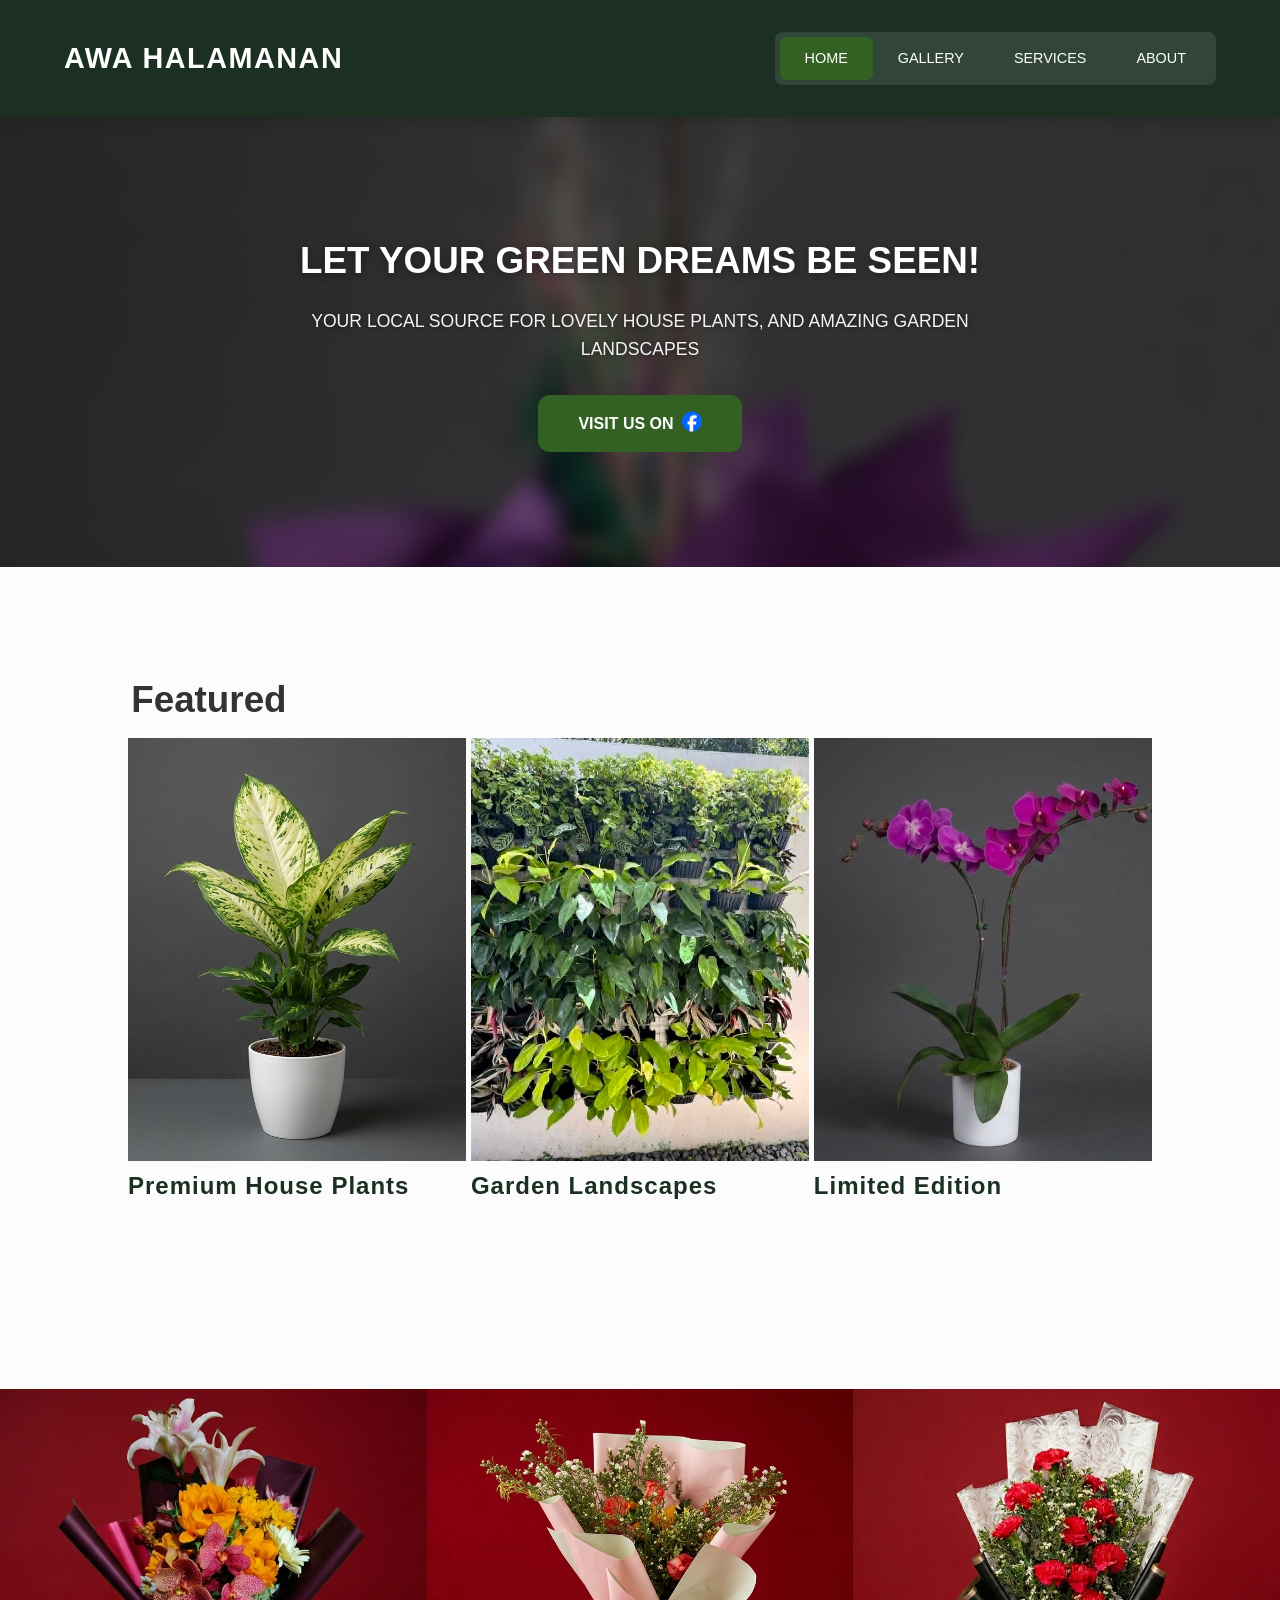
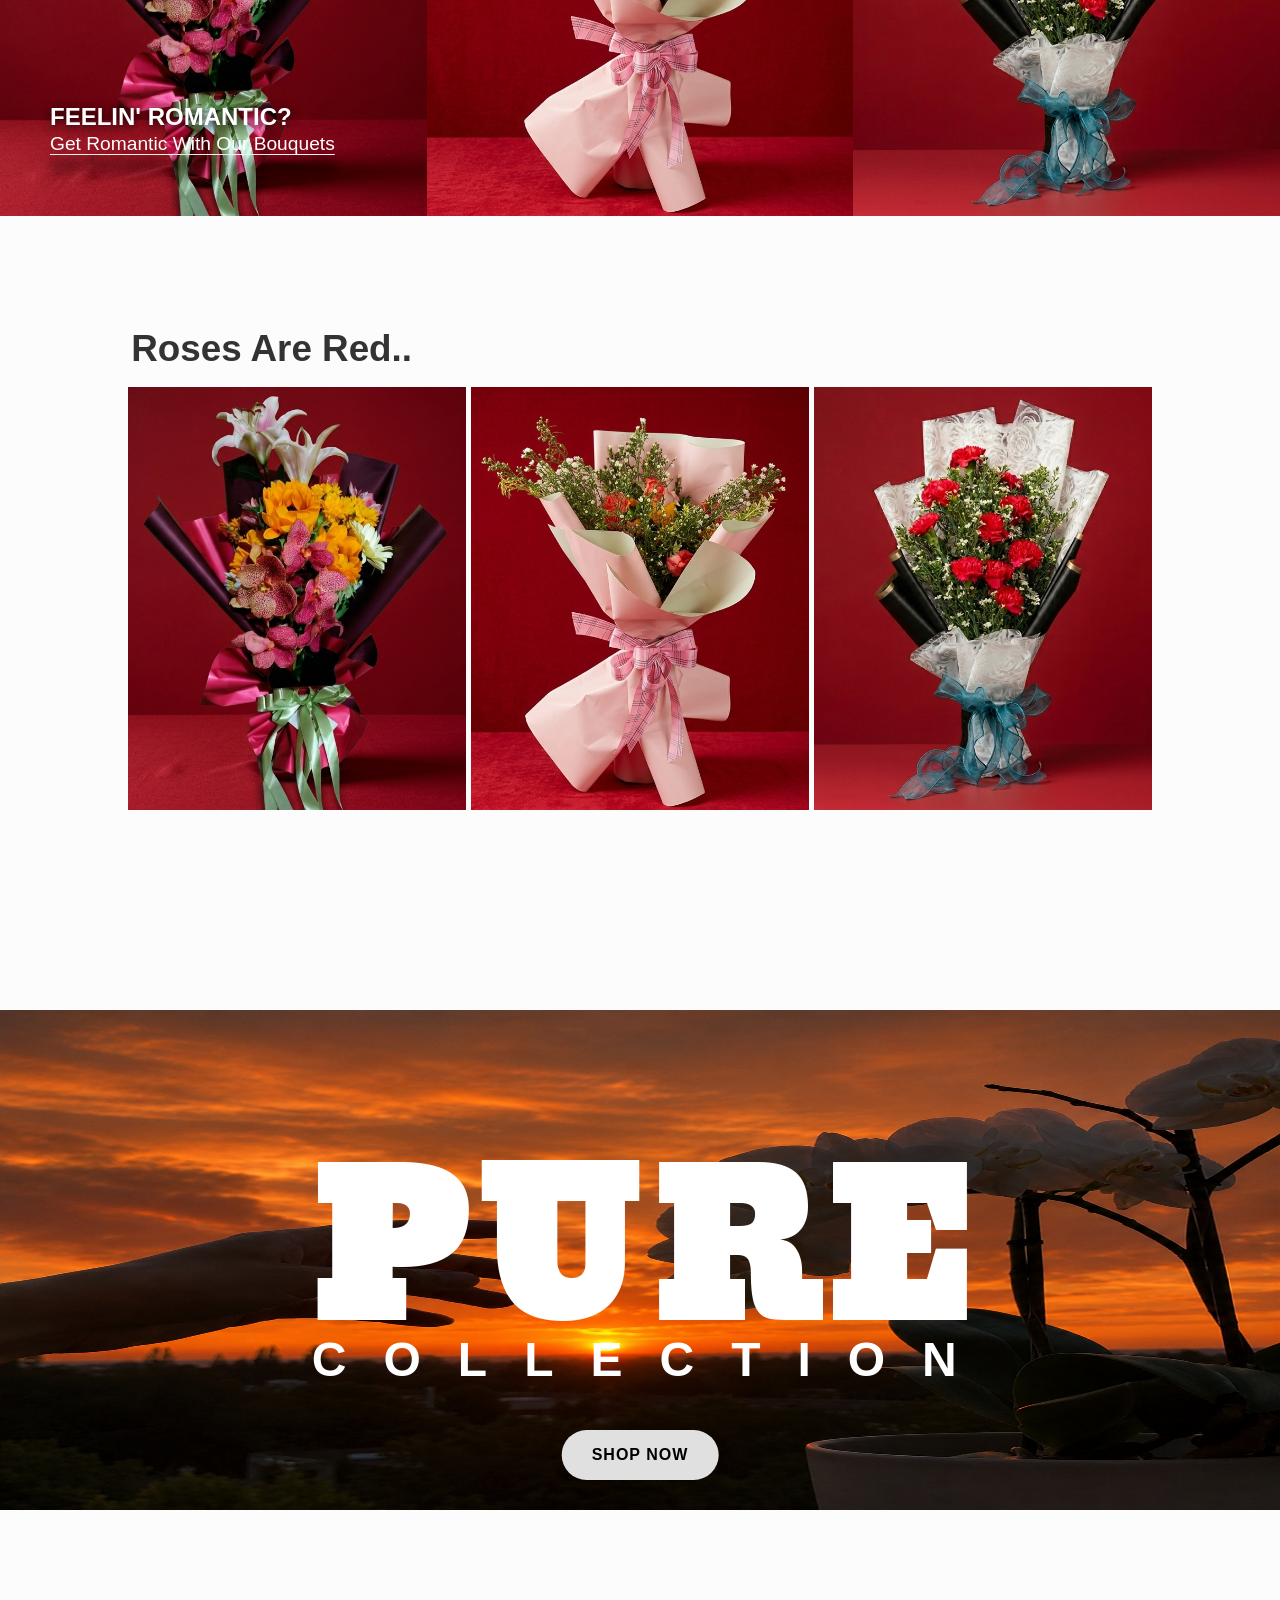
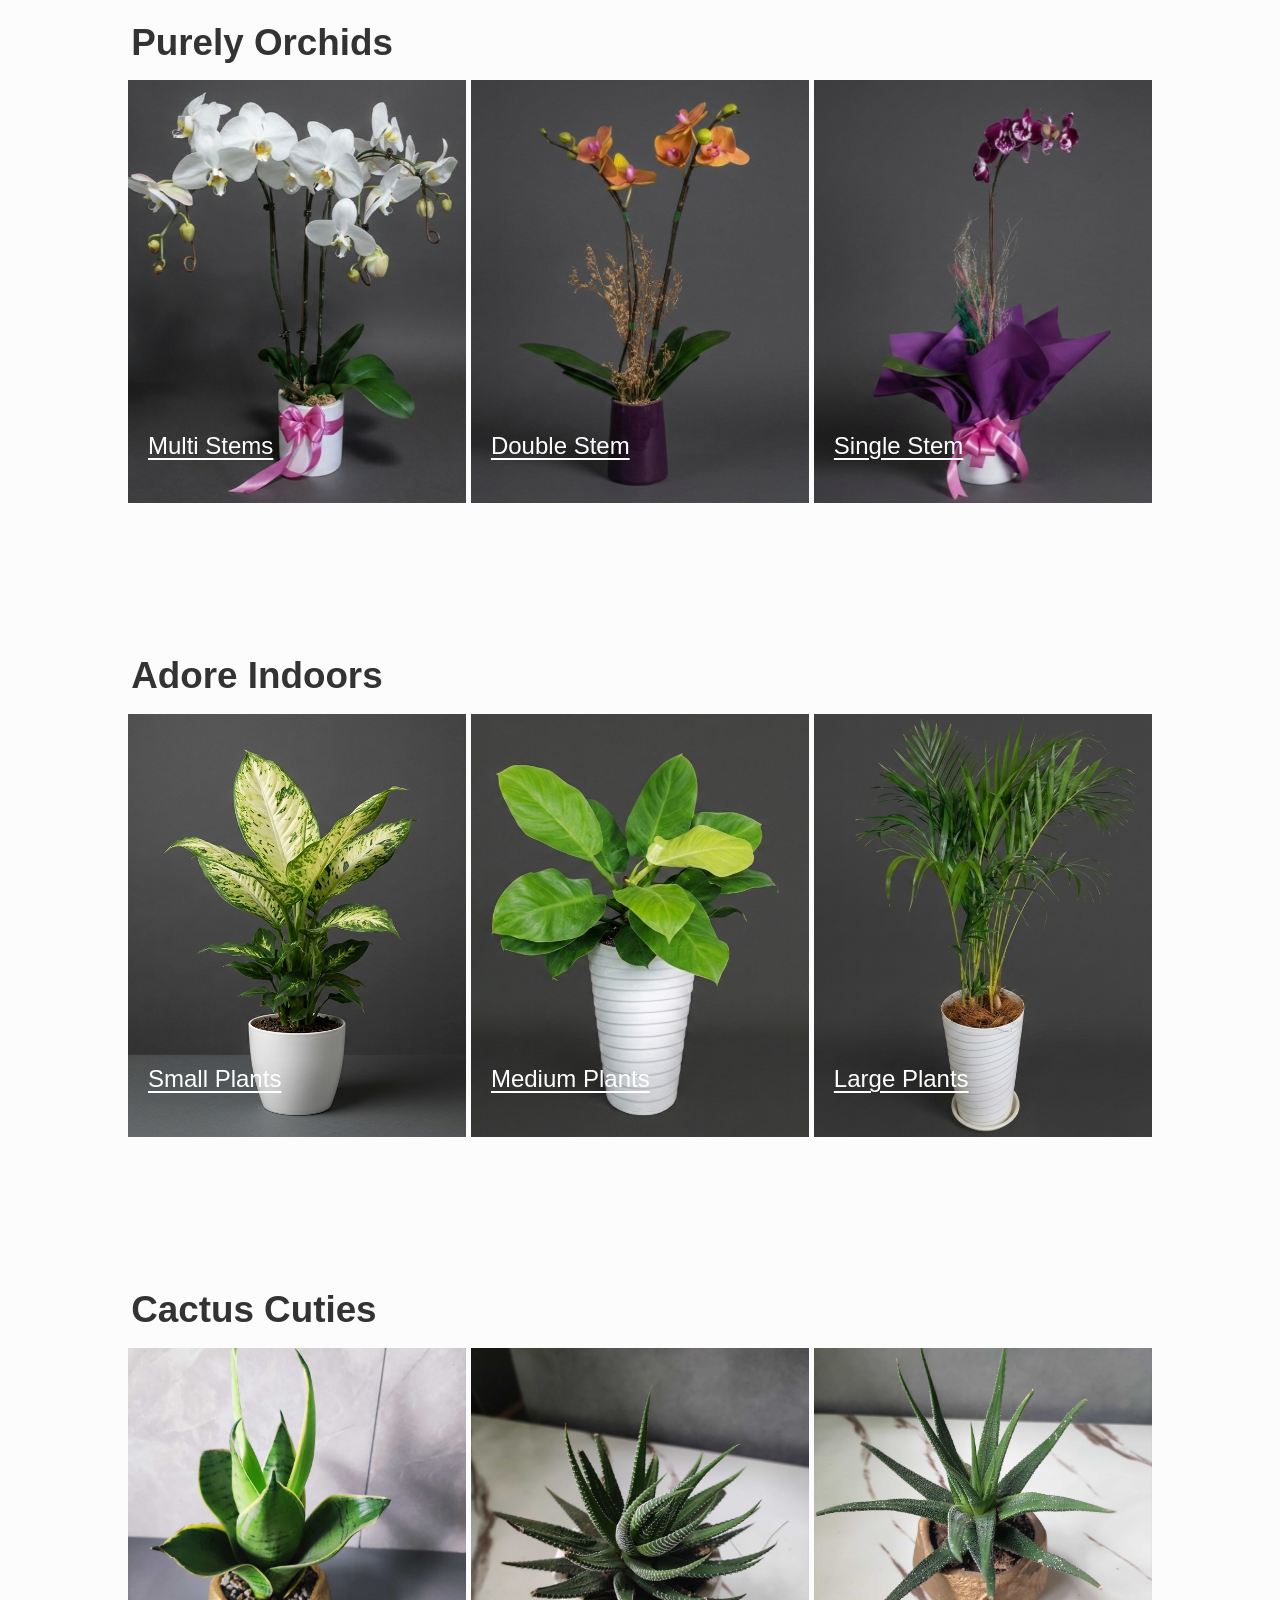
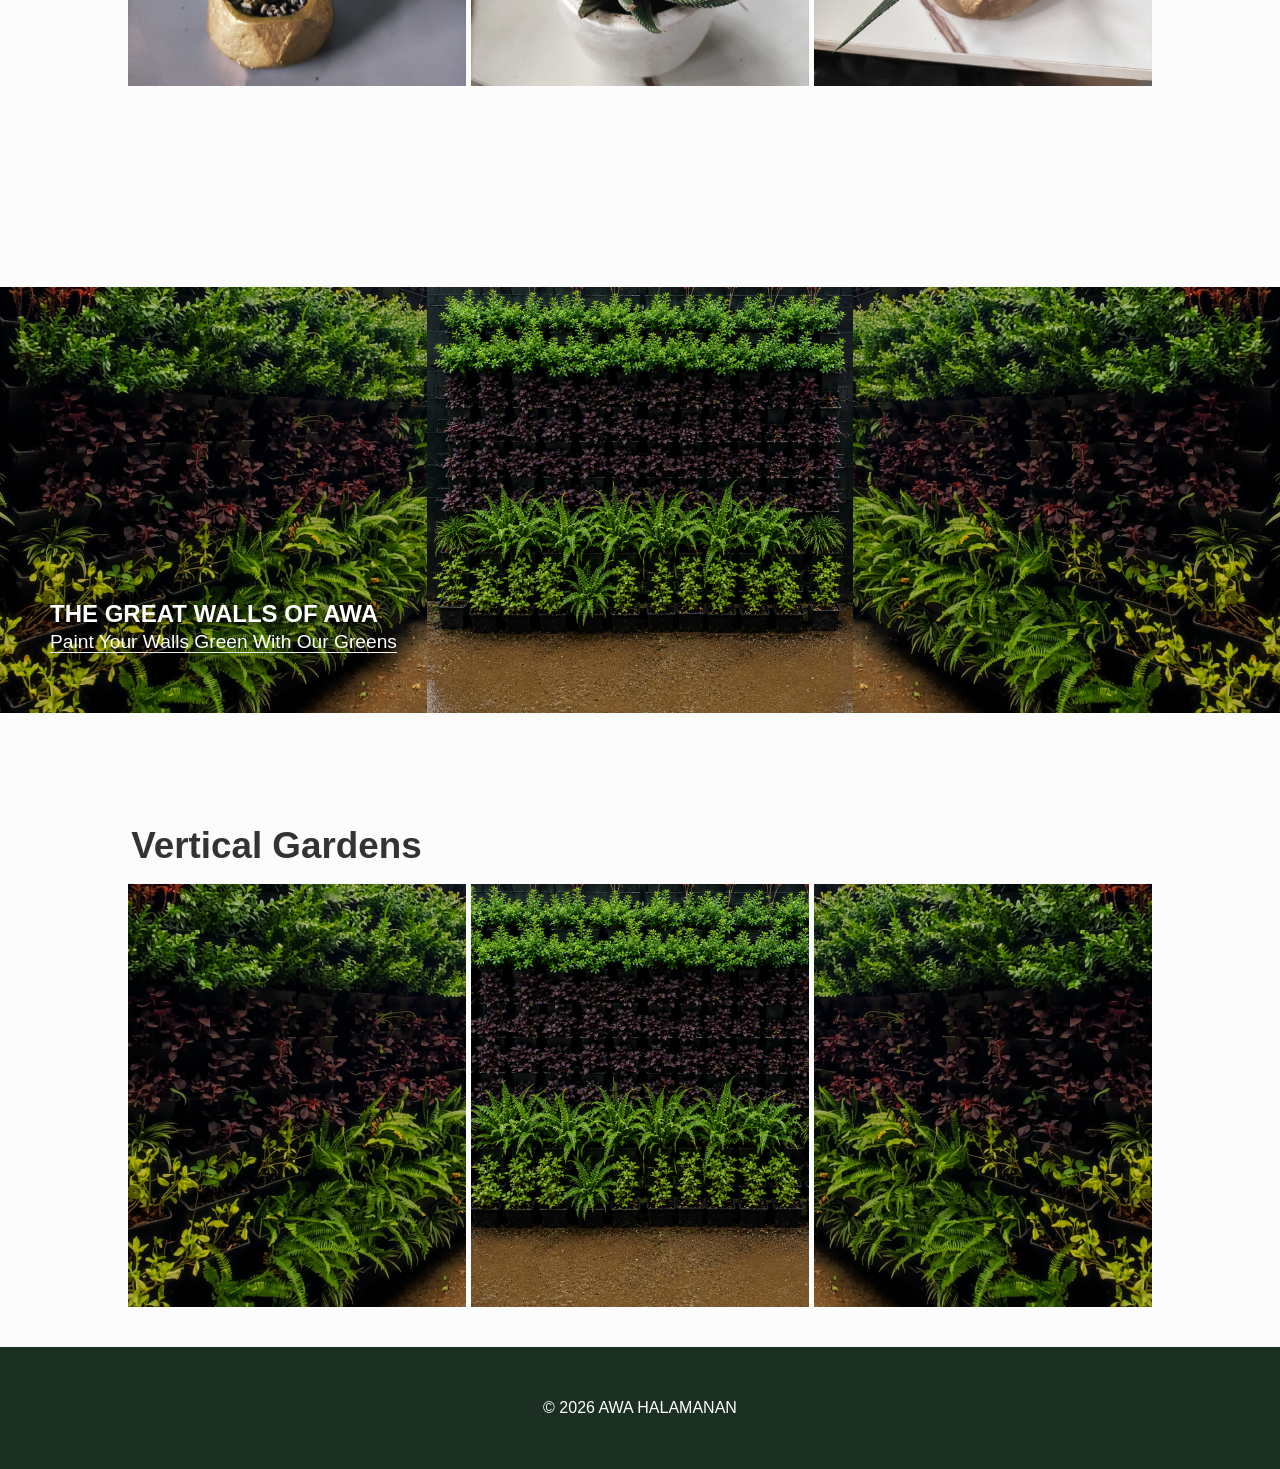
==== commit 201c52ab: "Update index.html" ====
--- a/index.html
+++ b/index.html
@@ -55,11 +55,13 @@
             </div>
 
             <div class="item">
-                <div class="slideshow-container">
-                    <img src="images/ls2.jpg" id="ls-back" class="featured-img" alt="Garden Landscape Background">
-                    <img src="images/ls1.jpg" id="ls-front" class="featured-img" alt="Garden Landscape Foreground">
-                </div>
-                <p class="item-label">Garden Landscapes</p>
+                <a href="#vertical-gardens" class="scroll-link">
+                    <div class="slideshow-container">
+                        <img src="images/ls2.jpg" id="ls-back" class="featured-img" alt="Garden Landscape Background">
+                        <img src="images/ls1.jpg" id="ls-front" class="featured-img" alt="Garden Landscape Foreground">
+                    </div>
+                    <p class="item-label">Garden Landscapes</p>
+                </a>
             </div>
 
             <div class="item">
@@ -204,7 +206,7 @@
 
     <!-- ROSES SECTION -->
     <section class="page-content">
-        <h2 class="featuring">Vertical Gardens</h2>
+        <h2 class="featuring" id="vertical-gardens">Vertical Gardens</h2>
         <div class="featured-grid tight-scroll2">
             <div class="item">
                 <div class="slideshow-container">
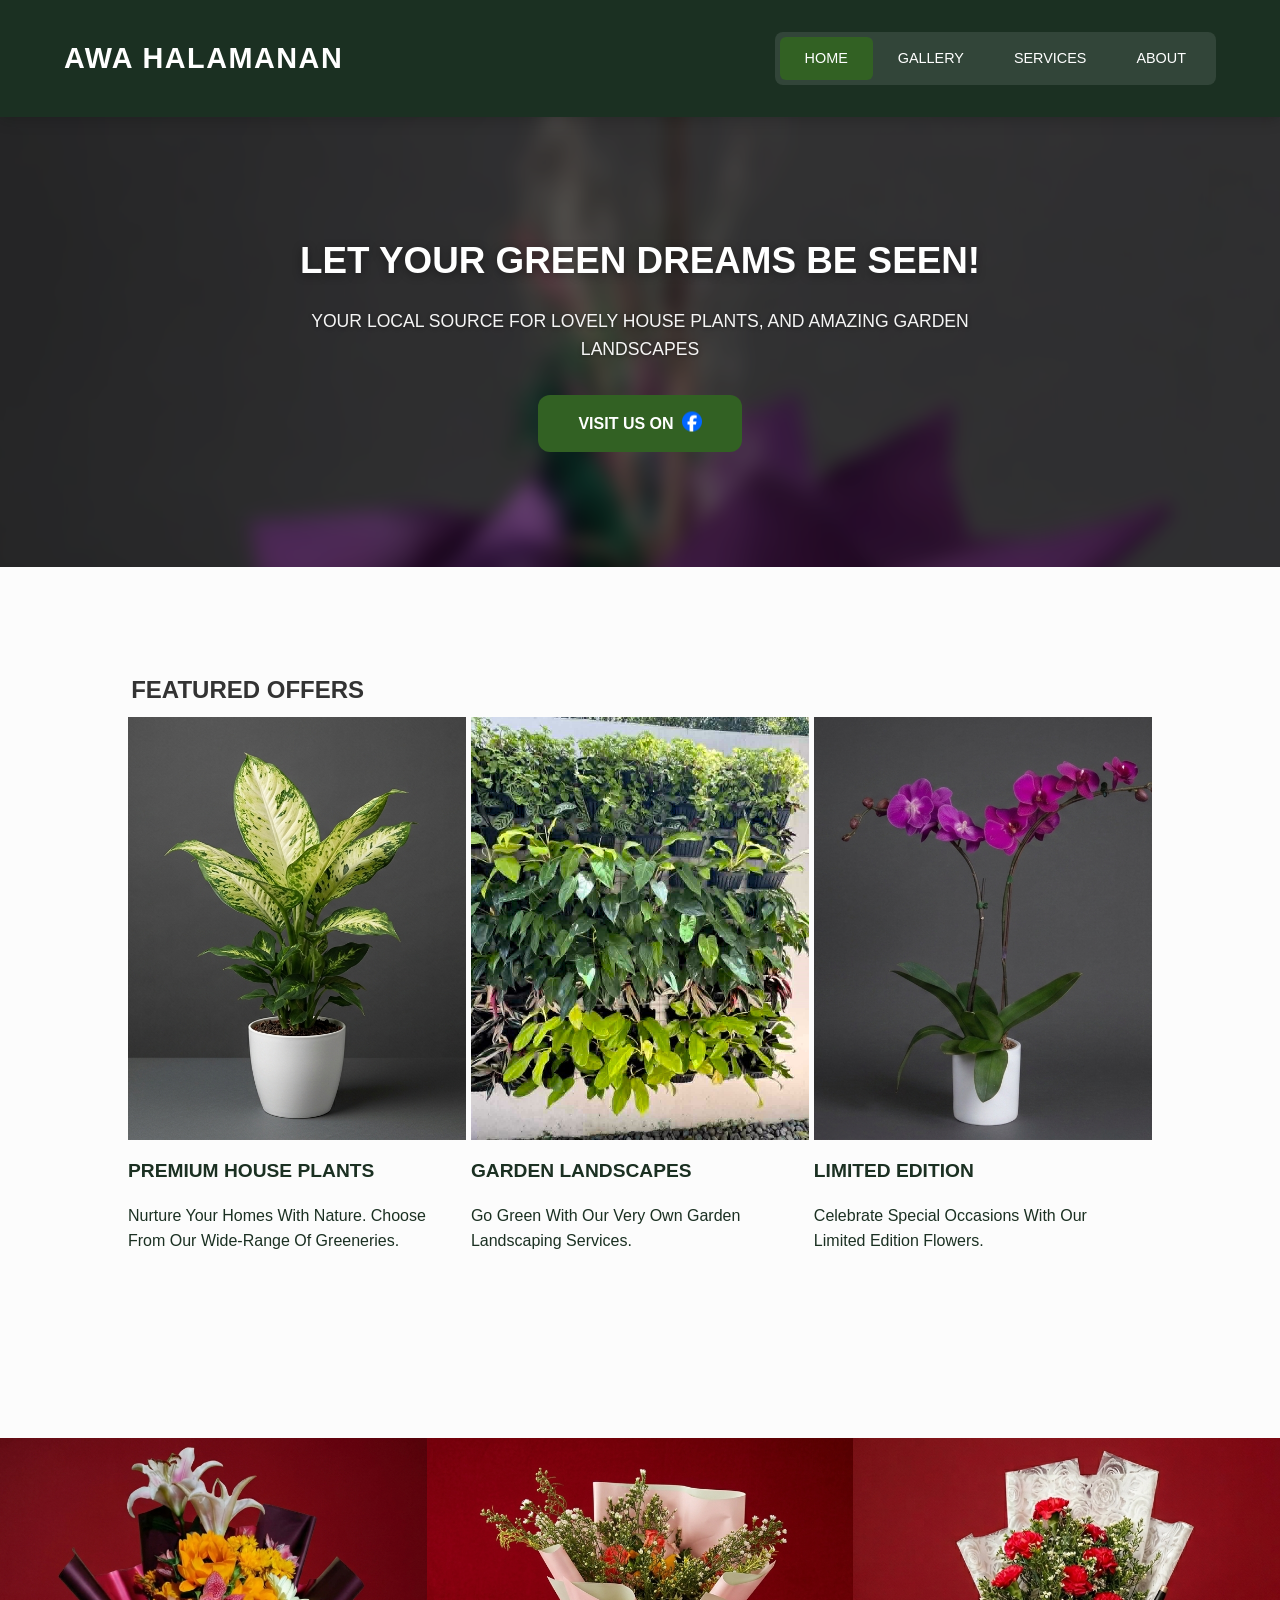
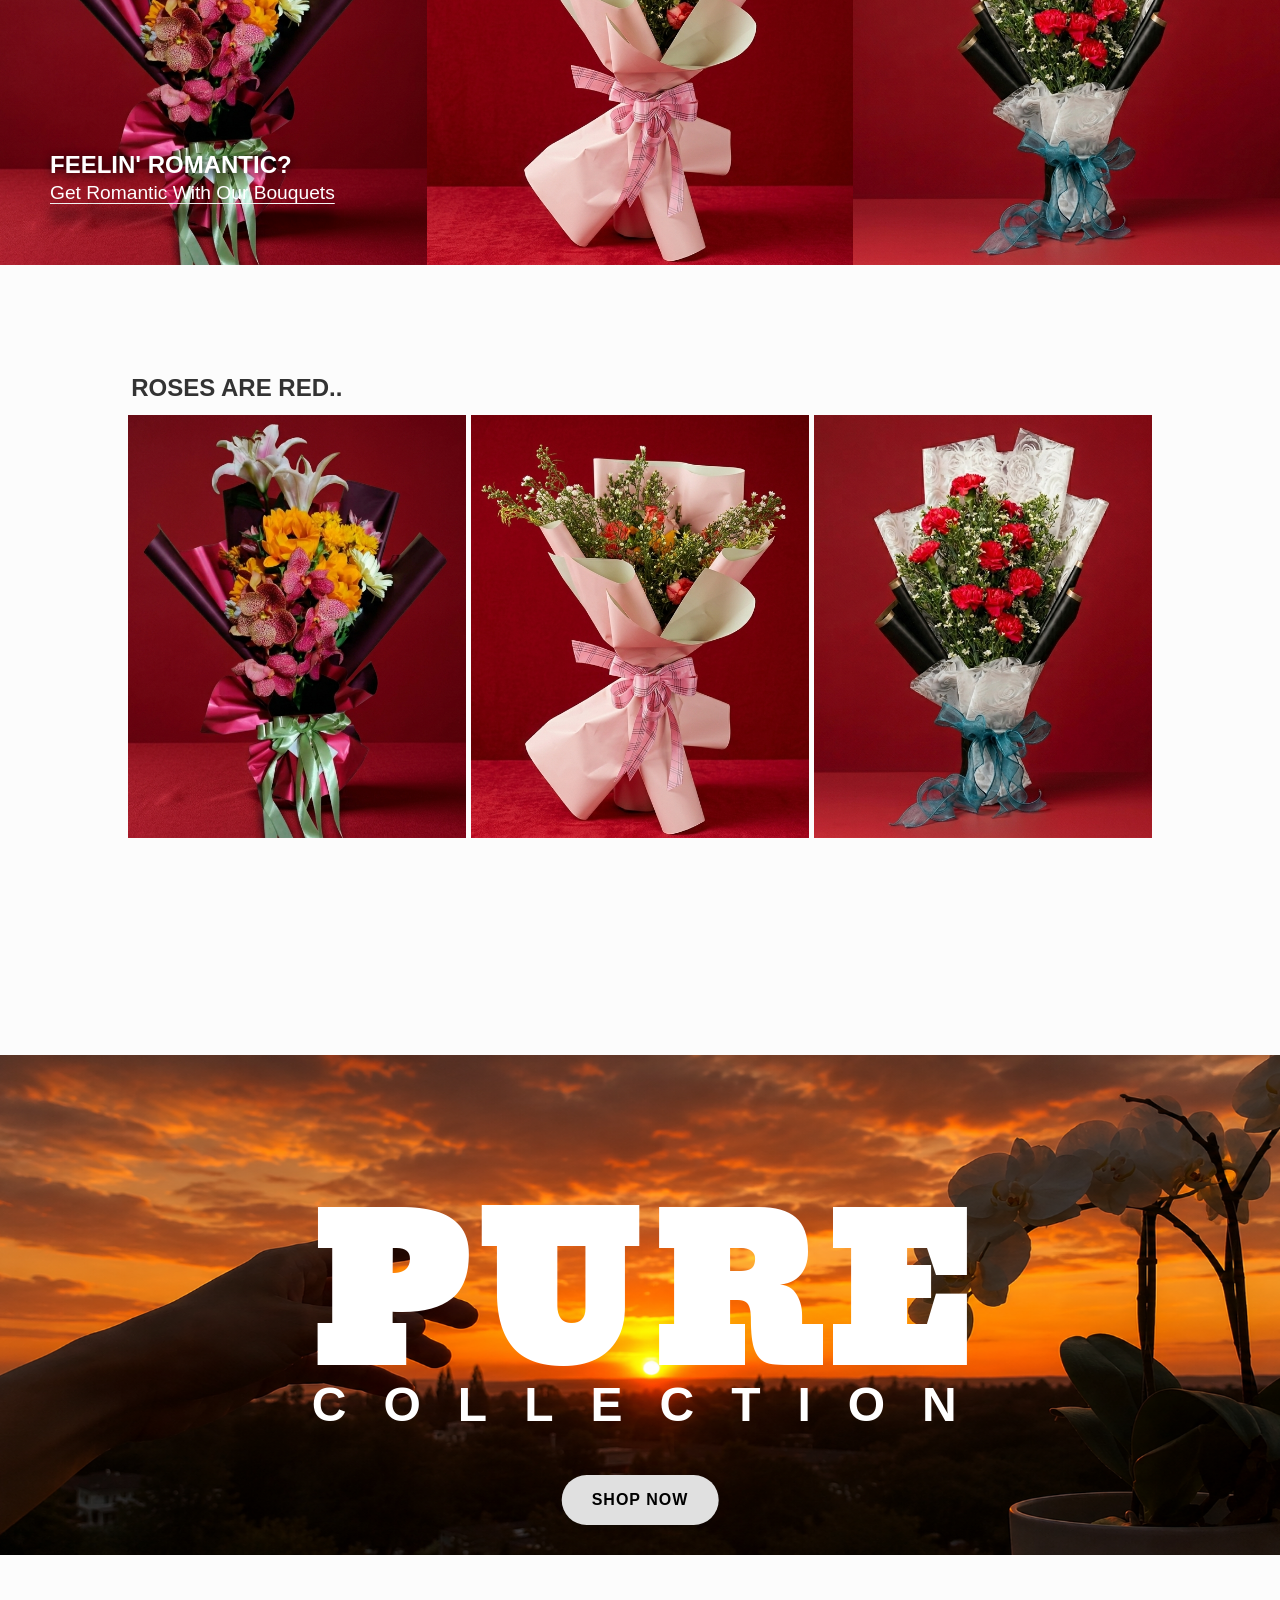
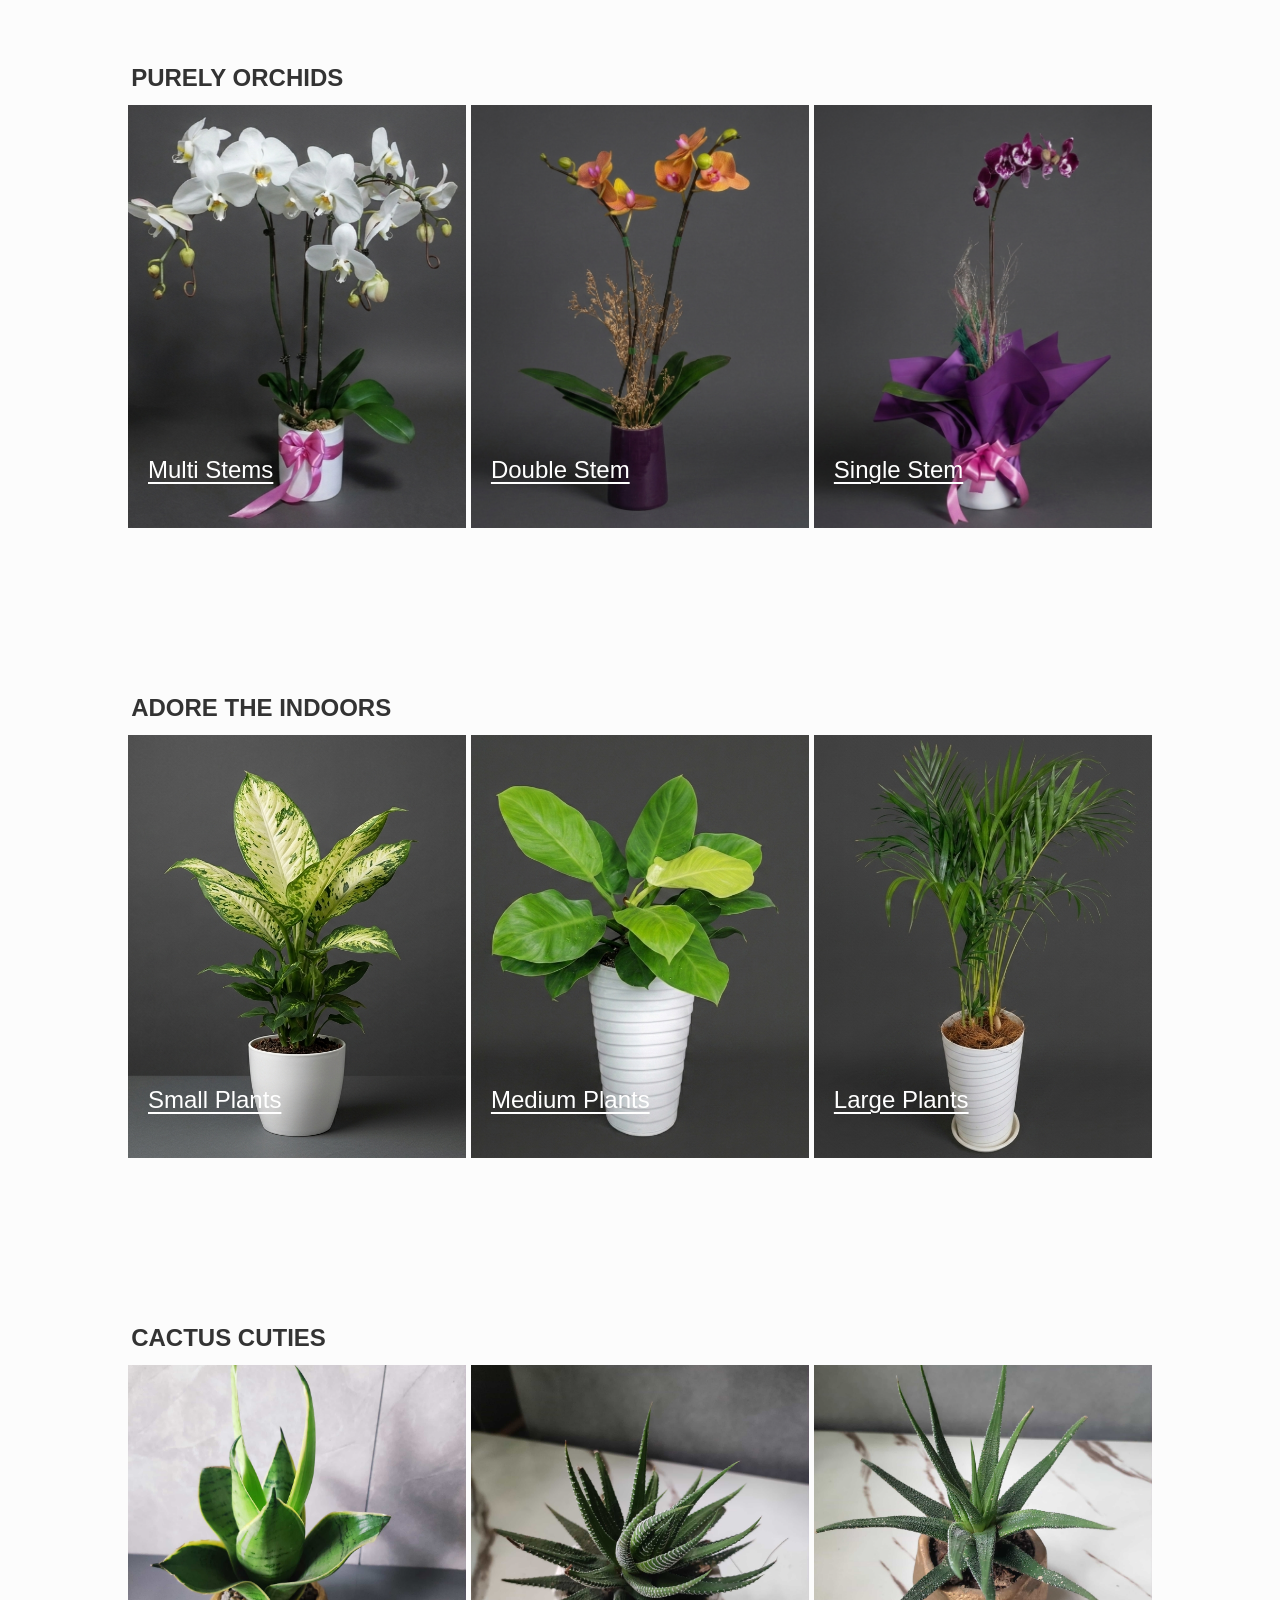
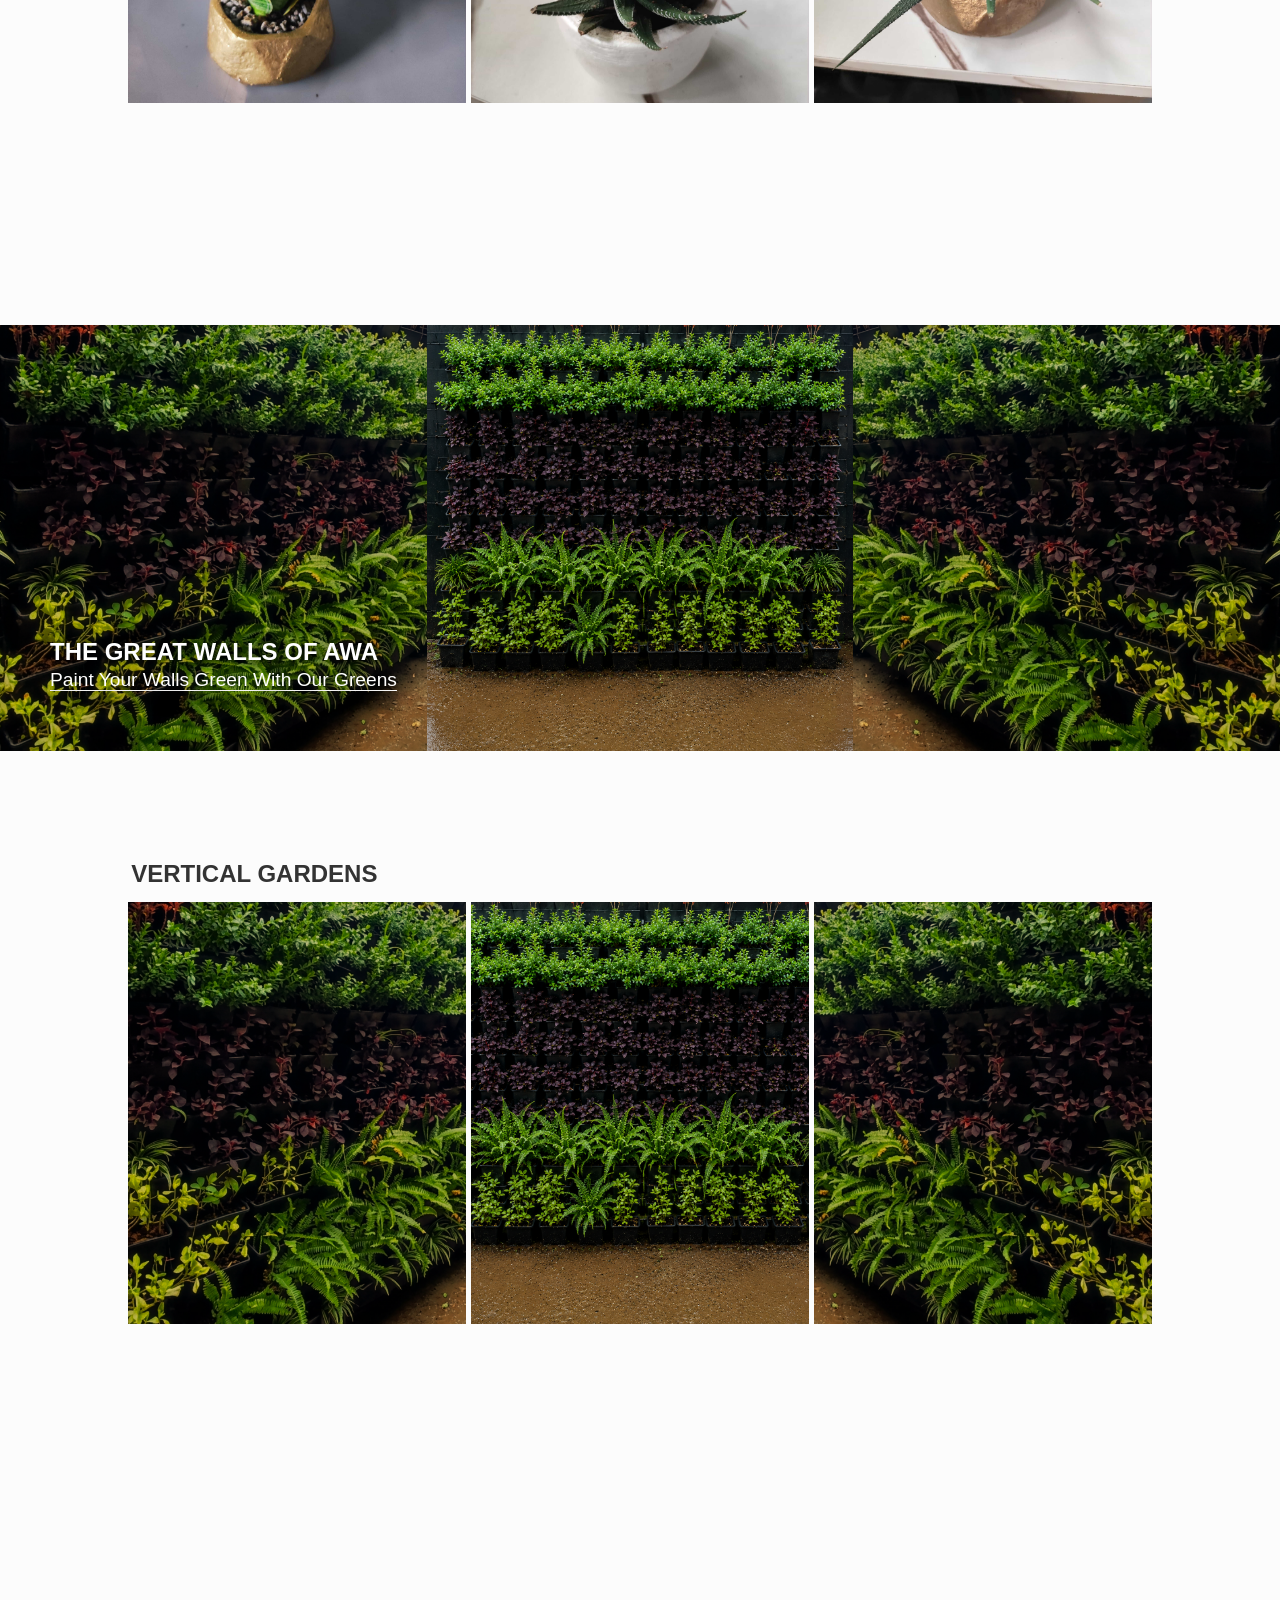
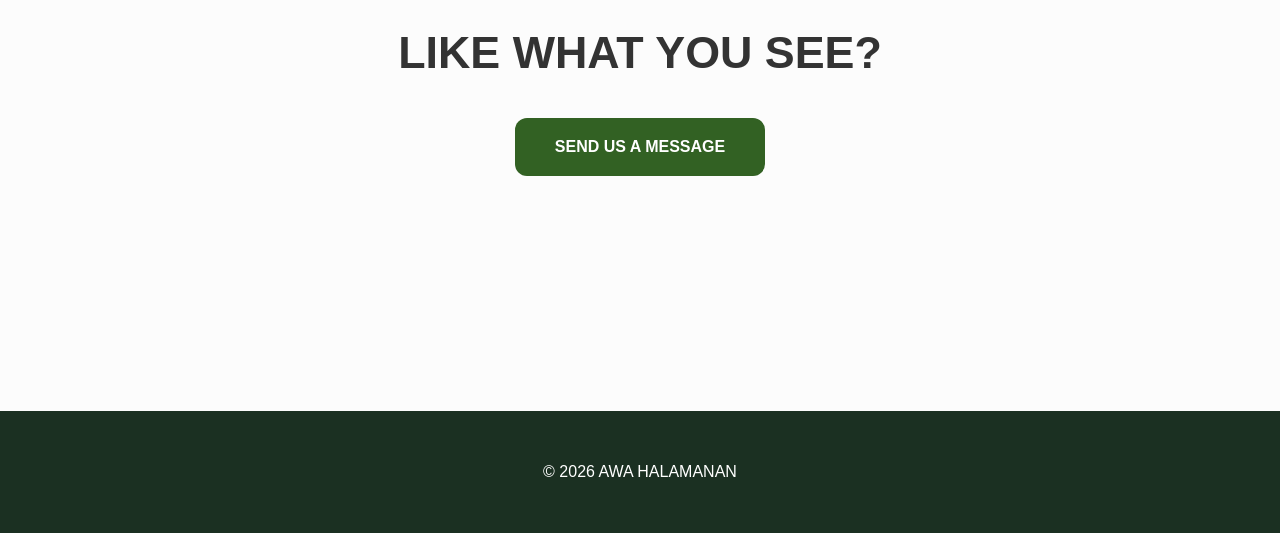
==== commit d93493b8: "Update index.html" ====
--- a/index.html
+++ b/index.html
@@ -41,7 +41,7 @@
 
     <!-- MAIN CONTENT: FEATURED -->
     <main class="page-content">
-        <h2 class="featuring">Featured</h2>
+        <h2 class="featuring">FEATURED OFFERS</h2>
         <div class="featured-grid tight-scroll2">
 
             <div class="item">
@@ -50,7 +50,8 @@
                         <img src="images/pl2.png" id="pl-back" class="featured-img" alt="House Plant Background">
                         <img src="images/pl1.png" id="pl-front" class="featured-img" alt="House Plant Foreground">
                     </div>
-                    <p class="item-label">Premium House Plants</p>
+                    <p class="item-label">PREMIUM HOUSE PLANTS</p>
+                    <p class="item-label2">Nurture Your Homes With Nature. Choose From Our Wide-Range Of Greeneries.</p>
                 </a>
             </div>
 
@@ -60,7 +61,9 @@
                         <img src="images/ls2.jpg" id="ls-back" class="featured-img" alt="Garden Landscape Background">
                         <img src="images/ls1.jpg" id="ls-front" class="featured-img" alt="Garden Landscape Foreground">
                     </div>
-                    <p class="item-label">Garden Landscapes</p>
+                    <p class="item-label">GARDEN LANDSCAPES</p>
+                    <p class="item-label2">Go Green With Our Very Own Garden Landscaping Services.</p>
+
                 </a>
             </div>
 
@@ -72,7 +75,8 @@
                         <img src="images/new1.png" id="cycling-image" class="featured-img"
                             alt="Limited Edition Foreground">
                     </div>
-                    <p class="item-label">Limited Edition</p>
+                    <p class="item-label">LIMITED EDITION</p>
+                    <p class="item-label2">Celebrate Special Occasions With Our Limited Edition Flowers.</p>
                 </a>
             </div>
 
@@ -81,8 +85,8 @@
 
     <!-- BOUQUET SECTION -->
     <section class="boq-section">
-        <span class="boq-text">FEELIN' ROMANTIC?</span>
-        <span class="boq-subtext">Get Romantic With Our Bouquets</span>
+        <a href="#roses-are-red" class="boq-text scroll-link">FEELIN' ROMANTIC?</a>
+        <a href="#roses-are-red" class="boq-subtext scroll-link">Get Romantic With Our Bouquets</a>
 
         <img src="images/boq2.png" alt="Romantic Bouquet 1" loading="lazy">
         <img src="images/boq1.png" alt="Romantic Bouquet 2" loading="lazy">
@@ -91,23 +95,39 @@
 
     <!-- ROSES SECTION -->
     <section class="page-content">
-        <h2 class="featuring">Roses Are Red..</h2>
-        <div class="featured-grid tight-scroll2">
-            <div class="item">
-                <div class="slideshow-container">
+        <h2 class="featuring" id="roses-are-red">ROSES ARE RED..</h2>
+        <div class="featured-grid tight-scroll2">
+
+            <!-- Item 1 -->
+            <div class="item">
+                <div class="slideshow-container roses-box">
                     <img src="images/boq2.png" class="featured-img" alt="Red Rose Bouquet" loading="lazy">
-                </div>
-            </div>
-            <div class="item">
-                <div class="slideshow-container">
+                    <!-- New Floating Hover Button -->
+                    <a href="https://m.me/100076342660135" class="roses-hover-btn" target="_blank"
+                        rel="noopener noreferrer">GET YOURS</a>
+                </div>
+            </div>
+
+            <!-- Item 2 -->
+            <div class="item">
+                <div class="slideshow-container roses-box">
                     <img src="images/boq1.png" class="featured-img" alt="Pink Rose Bouquet" loading="lazy">
-                </div>
-            </div>
-            <div class="item">
-                <div class="slideshow-container">
+                    <!-- New Floating Hover Button -->
+                    <a href="https://m.me/100076342660135" class="roses-hover-btn" target="_blank"
+                        rel="noopener noreferrer">GET YOURS</a>
+                </div>
+            </div>
+
+            <!-- Item 3 -->
+            <div class="item">
+                <div class="slideshow-container roses-box">
                     <img src="images/boq3.png" class="featured-img" alt="White Rose Bouquet" loading="lazy">
-                </div>
-            </div>
+                    <!-- New Floating Hover Button -->
+                    <a href="https://m.me/100076342660135" class="roses-hover-btn" target="_blank"
+                        rel="noopener noreferrer">GET YOURS</a>
+                </div>
+            </div>
+
         </div>
     </section>
 
@@ -124,89 +144,131 @@
 
     <!-- PURELY ORCHIDS -->
     <section class="page-content orchids">
-        <h2 class="featuring" id="purely-orchids">Purely Orchids</h2>
-        <div class="featured-grid tight-scroll2">
-            <div class="item">
-                <div class="slideshow-container">
-                    <div class="image-text">Multi Stems</div>
-                    <img src="images/new5.png" class="featured-img" alt="Multi stem orchid" loading="lazy">
-                </div>
-            </div>
-            <div class="item">
-                <div class="slideshow-container">
-                    <div class="image-text">Double Stem</div>
-                    <img src="images/new2.png" class="featured-img" alt="Double stem orchid" loading="lazy">
-                </div>
-            </div>
-            <div class="item">
-                <div class="slideshow-container">
-                    <div class="image-text">Single Stem</div>
-                    <img src="images/new3.png" class="featured-img" alt="Single stem orchid" loading="lazy">
-                </div>
-            </div>
+        <h2 class="featuring" id="purely-orchids">PURELY ORCHIDS</h2>
+        <div class="featured-grid tight-scroll2">
+
+            <div class="item">
+                <a href="https://m.me/100076342660135" target="_blank" rel="noopener noreferrer"
+                    class="messenger-box-link">
+                    <div class="slideshow-container roses-box">
+                        <div class="image-text">Multi Stems</div>
+                        <img src="images/new5.png" class="featured-img" alt="Multi stem orchid" loading="lazy">
+                    </div>
+                </a>
+            </div>
+
+            <div class="item">
+                <a href="https://m.me/100076342660135" target="_blank" rel="noopener noreferrer"
+                    class="messenger-box-link">
+                    <div class="slideshow-container roses-box">
+                        <div class="image-text">Double Stem</div>
+                        <img src="images/new2.png" class="featured-img" alt="Double stem orchid" loading="lazy">
+                    </div>
+                </a>
+            </div>
+
+            <div class="item">
+                <a href="https://m.me/100076342660135" target="_blank" rel="noopener noreferrer"
+                    class="messenger-box-link">
+                    <div class="slideshow-container roses-box">
+                        <div class="image-text">Single Stem</div>
+                        <img src="images/new3.png" class="featured-img" alt="Single stem orchid" loading="lazy">
+                    </div>
+                </a>
+            </div>
+
         </div>
     </section>
 
     <!-- ADORE INDOORS -->
     <section class="page-content plants">
-        <h2 class="featuring" id="adore-indoor">Adore Indoors</h2>
-        <div class="featured-grid tight-scroll2">
-            <div class="item">
-                <div class="slideshow-container">
-                    <div class="image-text">Small Plants</div>
-                    <img src="images/pl1.png" class="featured-img" alt="Small indoor plant" loading="lazy">
-                </div>
-            </div>
-            <div class="item">
-                <div class="slideshow-container">
-                    <div class="image-text">Medium Plants</div>
-                    <img src="images/pl2.png" class="featured-img" alt="Medium indoor plant" loading="lazy">
-                </div>
-            </div>
-            <div class="item">
-                <div class="slideshow-container">
-                    <div class="image-text">Large Plants</div>
-                    <img src="images/pl4.png" class="featured-img" alt="Large indoor plant" loading="lazy">
-                </div>
-            </div>
+        <h2 class="featuring" id="adore-indoor">ADORE THE INDOORS</h2>
+        <div class="featured-grid tight-scroll2">
+
+            <div class="item">
+                <a href="https://m.me/100076342660135" target="_blank" rel="noopener noreferrer"
+                    class="messenger-box-link">
+                    <div class="slideshow-container roses-box">
+                        <div class="image-text">Small Plants</div>
+                        <img src="images/pl1.png" class="featured-img" alt="Small indoor plant" loading="lazy">
+                    </div>
+                </a>
+            </div>
+
+            <div class="item">
+                <a href="https://m.me/100076342660135" target="_blank" rel="noopener noreferrer"
+                    class="messenger-box-link">
+                    <div class="slideshow-container roses-box">
+                        <div class="image-text">Medium Plants</div>
+                        <img src="images/pl2.png" class="featured-img" alt="Medium indoor plant" loading="lazy">
+                    </div>
+                </a>
+            </div>
+
+            <div class="item">
+                <a href="https://m.me/100076342660135" target="_blank" rel="noopener noreferrer"
+                    class="messenger-box-link">
+                    <div class="slideshow-container roses-box">
+                        <div class="image-text">Large Plants</div>
+                        <img src="images/pl4.png" class="featured-img" alt="Large indoor plant" loading="lazy">
+                    </div>
+                </a>
+            </div>
+
         </div>
     </section>
 
     <!-- CACTUS CUTIES -->
     <section class="page-content plants">
-        <h2 class="featuring">Cactus Cuties</h2>
+        <h2 class="featuring">CACTUS CUTIES</h2>
         <div class="featured-grid tight-scroll">
-            <div class="item">
-                <div class="slideshow-container-cactus">
-                    <img src="images/cac1.jpg" class="featured-img" alt="Small potted cactus" loading="lazy">
-                </div>
-            </div>
-            <div class="item">
-                <div class="slideshow-container-cactus">
-                    <img src="images/cac2.jpg" class="featured-img" alt="Round cactus" loading="lazy">
-                </div>
-            </div>
-            <div class="item">
-                <div class="slideshow-container-cactus">
-                    <img src="images/cac3.jpg" class="featured-img" alt="Flowering cactus" loading="lazy">
-                </div>
-            </div>
-        </div>
-    </section>
-
-    <!-- BOUQUET SECTION -->
+
+            <div class="item">
+                <a href="https://m.me/100076342660135" target="_blank" rel="noopener noreferrer"
+                    class="messenger-box-link">
+                    <div class="slideshow-container-cactus roses-box">
+                        <img src="images/cac1.jpg" class="featured-img" alt="Small potted cactus" loading="lazy">
+                        <div class="cactus-hover-btn">GET YOURS</div>
+                    </div>
+                </a>
+            </div>
+
+            <div class="item">
+                <a href="https://m.me/100076342660135" target="_blank" rel="noopener noreferrer"
+                    class="messenger-box-link">
+                    <div class="slideshow-container-cactus roses-box">
+                        <img src="images/cac2.jpg" class="featured-img" alt="Round cactus" loading="lazy">
+                        <div class="cactus-hover-btn">GET YOURS</div>
+                    </div>
+                </a>
+            </div>
+
+            <div class="item">
+                <a href="https://m.me/100076342660135" target="_blank" rel="noopener noreferrer"
+                    class="messenger-box-link">
+                    <div class="slideshow-container-cactus roses-box">
+                        <img src="images/cac3.jpg" class="featured-img" alt="Flowering cactus" loading="lazy">
+                        <div class="cactus-hover-btn">GET YOURS</div>
+                    </div>
+                </a>
+            </div>
+
+        </div>
+    </section>
+
+    <!-- VERTICAL GARDEN SECTION -->
     <section class="boq-section">
-        <span class="boq-text">THE GREAT WALLS OF AWA</span>
-        <span class="boq-subtext">Paint Your Walls Green With Our Greens</span>
+        <a href="#vertical-gardens" class="boq-text scroll-link">THE GREAT WALLS OF AWA</a>
+        <a href="#vertical-gardens" class="boq-subtext scroll-link">Paint Your Walls Green With Our Greens</a>
 
         <img src="images/vg3.png" alt="Romantic Bouquet 1" loading="lazy">
         <img src="images/vg.png" alt="Romantic Bouquet 2" loading="lazy">
         <img src="images/vg2.png" alt="Romantic Bouquet 3" loading="lazy">
     </section>
 
-    <!-- ROSES SECTION -->
+    <!-- VERTICAL GARDEN SECTION -->
     <section class="page-content">
-        <h2 class="featuring" id="vertical-gardens">Vertical Gardens</h2>
+        <h2 class="featuring" id="vertical-gardens">VERTICAL GARDENS</h2>
         <div class="featured-grid tight-scroll2">
             <div class="item">
                 <div class="slideshow-container">
@@ -224,6 +286,14 @@
                 </div>
             </div>
         </div>
+    </section>
+
+<section class="page-content inquire-banner-section">
+        <h2 class="featuring inquire-banner-title">LIKE WHAT YOU SEE?</h2>
+        
+        <a href="https://m.me/100076342660135" class="btn fb-button" target="_blank" rel="noopener noreferrer">
+            <span>SEND US A MESSAGE</span>
+        </a>
     </section>
 
 
--- a/style.css
+++ b/style.css
@@ -1,8 +1,79 @@
-/* =========================================
+/* =========================================================
    1. BASE & RESETS
-========================================= */
-
+========================================================= */
 @import url('https://fonts.googleapis.com/css2?family=Shadows+Into+Light&display=swap');
+
+* {
+    margin: 0;
+    padding: 0;
+    box-sizing: border-box;
+}
+
+html, body {
+    overflow-x: hidden;
+    max-width: 100%;
+}
+
+html {
+    scroll-behavior: smooth;
+}
+
+body {
+    font-family: 'Helvetica Neue', Helvetica, Arial, sans-serif;
+    line-height: 1.6;
+    color: #333;
+    background-color: #fcfcfc;
+}
+
+/* --- GALLERY PAGE SPECIFIC BACKGROUND --- */
+body.gallery-page::before {
+    content: "";
+    position: fixed;
+    top: 0;
+    left: 0;
+    width: 100%;
+    height: 100%;
+    background-image: url('images/new2.png');
+    background-size: cover;
+    background-position: center;
+    filter: blur(10px) brightness(0.5);
+    z-index: -1;
+    transform: scale(1.1);
+}
+
+/* =========================================================
+   2. TYPOGRAPHY & UNIVERSAL ELEMENTS
+========================================================= */
+.page-content h2 {
+    width: 100%;
+    text-align: center;
+    font-size: 1.5rem;
+    font-weight: 700;
+    margin-bottom: 1.3rem;
+}
+
+.featuring {
+    width: 100%;
+    text-align: left !important;
+    font-size: 1.5rem;
+    font-weight: 500;
+    margin-top: 4rem !important;
+    margin-bottom: 0.5rem !important;
+    margin-left: 0.2rem !important;
+}
+
+.scroll-link {
+    text-decoration: none;
+    color: inherit;
+    display: block;
+}
+
+#purely-orchids, 
+#adore-indoor,
+#roses-are-red,
+#vertical-gardens {
+    scroll-margin-top: 100px;
+}
 
 .polaroid-text {
     font-family: "Shadows Into Light", cursive;
@@ -11,94 +82,13 @@
     color: #333;
     text-align: center;
     margin: 0;
-    /* This centers the text vertically in that 60px bottom padding */
     padding-top: 20px; 
     width: 100%;
 }
 
-/* Ensure the Polaroid frame accommodates the text flow */
-.gallery-cactus-row .item {
-    display: flex;
-    flex-direction: column;
-    align-items: center;
-    background: #ffffff;
-    padding: 25px 15px 60px 15px; 
-    box-shadow: 0 10px 25px rgba(0,0,0,0.2);
-}
-
-* {
-    margin: 0;
-    padding: 0;
-    box-sizing: border-box;
-}
-
-html, body {
-    overflow-x: hidden;
-    max-width: 100%;
-}
-
-html {
-    scroll-behavior: smooth;
-}
-
-body {
-    font-family: 'Helvetica Neue', Helvetica, Arial, sans-serif;
-    line-height: 1.6;
-    color: #333;
-    background-color: #fcfcfc;
-}
-
-/* --- GALLERY PAGE SPECIFIC BACKGROUND --- */
-body.gallery-page::before {
-    content: "";
-    position: fixed;
-    top: 0;
-    left: 0;
-    width: 100%;
-    height: 100%;
-    background-image: url('images/new2.png');
-    background-size: cover;
-    background-position: center;
-    filter: blur(10px) brightness(0.5);
-    z-index: -1;
-    transform: scale(1.1);
-}
-
-/* =========================================
-   2. TYPOGRAPHY & UNIVERSAL ELEMENTS
-========================================= */
-.page-content h2 {
-    width: 100%;
-    text-align: center;
-    font-size: 2.3rem;
-    font-weight: 700;
-    margin-bottom: 1rem;
-}
-
-.featuring {
-    width: 100%;
-    text-align: left !important;
-    font-size: 2rem;
-    font-weight: 500;
-    margin-top: 4rem !important;
-    margin-bottom: 0.5rem !important;
-    margin-left: 0.2rem !important;
-}
-
-.scroll-link {
-    text-decoration: none;
-    color: inherit;
-    display: block;
-}
-
-#purely-orchids, 
-#adore-indoor {
-    scroll-margin-top: 100px;
-}
-
-/* =========================================
+/* =========================================================
    3. BUTTONS
-========================================= */
+========================================================= */
 .btn {
     display: inline-flex;
     align-items: center;
@@ -131,9 +121,9 @@
     transition: filter 0.3s ease;
 }
 
-/* =========================================
+/* =========================================================
    4. NAVIGATION
-========================================= */
+========================================================= */
 nav {
     display: flex;
     justify-content: space-between;
@@ -224,9 +214,9 @@
     transition: width 0.1s ease, left 0.1s ease;
 }
 
-/* =========================================
-   5. HERO SECTION
-========================================= */
+/* =========================================================
+   5. HERO & BANNER SECTIONS
+========================================================= */
 .hero {
     position: relative;
     height: 50vh; 
@@ -276,9 +266,32 @@
     opacity: 0.95;
 }
 
-/* =========================================
+/* --- Inquire Now Banner Layout --- */
+.inquire-banner-section {
+    display: flex !important;
+    flex-direction: column !important;
+    align-items: center !important;
+    justify-content: center !important;
+    text-align: center !important; 
+    padding: 80px 15px !important;
+    width: 100% !important;
+    box-sizing: border-box;
+}
+
+.inquire-banner-title {
+    font-size: 2.8rem !important; 
+    margin-bottom: 30px !important;
+    margin-top: 0 !important;
+    text-align: center !important; 
+    margin-left: auto !important;
+    margin-right: auto !important;
+    display: block !important;
+    width: 100% !important;
+}
+
+/* =========================================================
    6. LAYOUT & GRIDS (Desktop Base)
-========================================= */
+========================================================= */
 .page-content {
     min-height: 70vh;
     padding: 2.5rem 10%;
@@ -330,13 +343,23 @@
 
 /* Grid Items & Images */
 .item-label {
-    margin-top: 0.4rem;
-    margin-bottom: 4rem;
+    margin-top: 1rem;
+    margin-bottom: 0rem;
     font-weight: 750;
     text-align: left;
-    letter-spacing: 1px;
     color: #1b3022;
-    font-size: 1.5rem;
+    font-size: 1.2rem;
+    display: block;
+}
+
+.item-label2 {
+    margin-top: 1rem;
+    margin-bottom: 4rem;
+    margin-right: 2.5rem;
+    font-weight: 250;
+    text-align: left;
+    color: #1b3022;
+    font-size: 1rem;
     display: block;
 }
 
@@ -408,9 +431,9 @@
     transform: translateY(-5px);
 }
 
-/* =========================================
+/* =========================================================
    7. SLIDESHOWS & IMAGE WRAPPERS
-========================================= */
+========================================================= */
 .slideshow-container {
     position: relative;
     width: 100%;
@@ -435,6 +458,7 @@
     aspect-ratio: 1/1;
     overflow: hidden;
     border-radius: 0px;
+    background: transparent !important;
 }
 
 .slideshow-container-cactus img {
@@ -447,9 +471,9 @@
     transition: opacity 1.5s ease-in-out;
 }
 
-/* =========================================
+/* =========================================================
    8. SPECIFIC SECTIONS
-========================================= */
+========================================================= */
 
 /* --- BOUQUET SECTION --- */
 .boq-section {
@@ -479,7 +503,8 @@
     font-size: 1.5rem;
     font-weight: 750;
     text-shadow: 0 2px 10px rgba(0,0,0,0.85);
-    pointer-events: none;
+    pointer-events: auto; 
+    text-decoration: none; 
 }
 
 .boq-subtext {
@@ -491,9 +516,15 @@
     font-size: 1.2rem;
     font-weight: 200;
     text-shadow: 0 20px 10px rgba(0,0,0,0.85);
-    pointer-events: none;
+    pointer-events: auto; 
     text-decoration: underline;
     text-underline-offset: 4px;
+}
+
+.boq-text:hover,
+.boq-subtext:hover {
+    color: #e0e0e0;
+    transition: color 0.3s ease;
 }
 
 .boq-button {
@@ -524,6 +555,49 @@
     box-shadow: 0 6px 15px rgba(0,0,0,0.2);
 }
 
+/* --- IMAGE INTERACTION BOXES (ROSES / ACCENTS) --- */
+.roses-box {
+    position: relative;
+    overflow: hidden;
+}
+
+.roses-hover-btn, .cactus-hover-btn {
+    position: absolute;
+    bottom: 0;
+    left: 50%;
+    transform: translate(-50%, 30px);
+    z-index: 10;
+    background-color: #e0e0e0; 
+    color:#000000;
+    text-decoration: none;
+    font-size: 0.85rem;
+    font-weight: 700;
+    letter-spacing: 0.5px;
+    white-space: nowrap;
+    padding: 15px 25px;
+    border-radius: 50px; 
+    box-shadow: 0 8px 20px rgba(0, 0, 0, 0.4);
+    opacity: 0;
+    transition: transform 0.4s cubic-bezier(0.175, 0.885, 0.32, 1.275), opacity 0.3s ease, background-color 0.2s ease;
+}
+
+.roses-box:hover .roses-hover-btn, 
+.roses-box:hover .cactus-hover-btn {
+    opacity: 1;
+    transform: translate(-50%, -40px); 
+}
+
+.roses-hover-btn:hover, 
+.cactus-hover-btn:hover {
+    background-color: #d1d1d1;
+    box-shadow: 0 10px 25px rgba(0, 0, 0, 0.5);
+}
+
+.roses-box:hover .featured-img {
+    filter: brightness(0.90);
+    transition: filter 0.3s ease;
+}
+
 /* --- ORCHIDS SECTION --- */
 .orchids-section {
     position: relative;
@@ -732,21 +806,43 @@
     pointer-events: none;
 }
 
-/* --- GALLERY CACTUS ROW --- */
-@media (min-width: 769px) {
-    .gallery-cactus-row {
-        display: grid;
-        grid-template-columns: repeat(3, 1fr);
-        gap: 5px;
-        max-width: 1200px;
-        margin: 50px auto;
-        padding: 0 20px;
-    }
-}
-
-/* =========================================
+/* --- GALLERY CACTUS ROW (Desktop Base) --- */
+.gallery-cactus-row {
+    display: grid;
+    grid-template-columns: repeat(3, 1fr);
+    gap: 30px;
+    max-width: 1200px;
+    margin: 50px auto;
+    padding: 0 20px;
+}
+
+.gallery-cactus-row .item {
+    background: #ffffff;
+    padding: 25px 15px 60px 15px; 
+    box-shadow: 0 10px 25px rgba(0,0,0,0.2);
+    display: flex;
+    flex-direction: column;
+    align-items: center;
+    width: 100%; 
+}
+
+.gallery-cactus-row .item img {
+    width: 100% !important;
+    height: 100% !important;
+    object-fit: cover; 
+    display: block;
+}
+
+.gallery-cactus-row .slideshow-container-cactus {
+    width: 100%;
+    aspect-ratio: 1 / 1;
+    overflow: hidden;
+    box-shadow: 0 10px 20px rgba(0,0,0,0.2);
+}
+
+/* =========================================================
    9. FOOTER
-========================================= */
+========================================================= */
 footer {
     padding: 3rem 5%;
     text-align: center;
@@ -756,9 +852,9 @@
     z-index: 2;
 }
 
-/* =========================================
-   10. MOBILE OVERRIDES (All merged & cleaned)
-========================================= */
+/* =========================================================
+   10. MOBILE OVERRIDES (Consolidated)
+========================================================= */
 @media (max-width: 768px) {
     /* Base Overrides */
     html, body {
@@ -769,8 +865,8 @@
     }
 
     .page-content h2 {
-        font-size: 1.8rem !important;
-        letter-spacing: 2px !important;
+        font-size: 1.1rem !important;
+        letter-spacing: 0px !important;
         padding: 0 10px;
     }
 
@@ -802,18 +898,18 @@
         white-space: nowrap !important;
     }
 
-    /* Hero */
-    .hero {
-        min-height: 550px;
-    }
-    
-    .hero h2 {
-        font-size: 1.8rem !important;
+    /* Hero & Banners */
+    .hero { min-height: 550px; }
+    .hero h2 { font-size: 1.8rem !important; letter-spacing: 2px !important; }
+    .hero p { font-size: 0.8rem !important; }
+
+    .inquire-banner-section { padding: 50px 15px !important; }
+    .inquire-banner-title {
+        font-size: 2.8rem !important; 
         letter-spacing: 2px !important;
-    }
-
-    .hero p {
-        font-size: 0.8rem !important;
+        margin-bottom: 20px !important;
+        margin-left: 0px !important;
+        text-align: center !important; 
     }
 
     /* Grids & Gallery */
@@ -838,9 +934,16 @@
     }
 
     .item-label {
-        margin-top: 0.5rem !important;
+        margin-top: 0.8rem !important;
+        margin-bottom: 0.5rem !important;
+        font-size: 0.98rem !important;
+    } 
+
+    .item-label2 {
+        margin-top: 0rem !important;
         margin-bottom: 2.5rem !important;
-        font-size: 1.1rem !important;
+        margin-right: 2.2rem;
+        font-size: 0.8rem !important;
     } 
 
     .slideshow-container {
@@ -961,7 +1064,7 @@
         margin-bottom: 2px !important;
     }
 
-    /* Boquet Mobile Swiping */
+    /* Bouquet Mobile Swiping */
     .boq-section {
         display: flex; 
         margin-top: 10px;
@@ -982,44 +1085,15 @@
         100% { transform: translateX(0); }
     }
 
-    .boq-text {
-        bottom: 70px;
-        left: 10px;
-        font-size: 1.3rem;
-    }
-
-    .boq-subtext {
-        bottom: 50px;
-        left: 10px;
-        font-size: 0.8rem;
-    }
-
-    .boq-button {
-        bottom: 35px;
-        padding: 5px 12px;
-        font-size: 0.7rem;
-    }
+    .boq-text { bottom: 70px; left: 10px; font-size: 1.3rem; }
+    .boq-subtext { bottom: 50px; left: 10px; font-size: 0.8rem; }
+    .boq-button { bottom: 35px; padding: 5px 12px; font-size: 0.7rem; }
 
     /* Orchids */
-    .orchids {
-        margin-bottom: 1px !important;
-    }
-
-    .orchids-section img {
-        margin-top: 60px;
-        height: 360px;
-        object-fit: cover;
-    }
-
-    .pure {
-        font-size: 6rem;
-    }
-
-    .pure-subtext {
-        top: 65%;
-        font-size: 1.5rem;
-        letter-spacing: 20px;
-    }
+    .orchids { margin-bottom: 1px !important; }
+    .orchids-section img { margin-top: 60px; height: 360px; object-fit: cover; }
+    .pure { font-size: 6rem; }
+    .pure-subtext { top: 65%; font-size: 1.5rem; letter-spacing: 20px; }
 
     /* Labels & Badges */
     .status-label {
@@ -1028,58 +1102,81 @@
         letter-spacing: 1px !important;
         bottom: 8px !important;
     }
-
-    .image-text {
-        bottom: 20px;
-        left: 0.3px;
-        font-size: 1.1rem;
-    }
-
-    .plants {
-        margin-top: -100px !important;
-    }
-
-    /* Special Scrolls & Cactus */
-    .slideshow-container-cactus img {
-        width: 70%;
-        height: 70%;
-    }
-
+    .image-text { bottom: 20px; left: 0.3px; font-size: 1.1rem; }
+    .plants { margin-top: -100px !important; }
+
+    /* Special Scrolls */
     .tight-scroll, .tight-scroll2 {
         display: flex;
         justify-content: flex-start;
         gap: 0;
     }
-
     .tight-scroll .item:nth-child(2),
     .tight-scroll .item:nth-child(3) {
         margin-left: -100px;
     }
-
     .tight-scroll2 .item:nth-child(2),
     .tight-scroll2 .item:nth-child(3) {
         margin-left: -9px;
     }
 
-    /* Gallery Cactus Mobile Row */
+    /* --- GALLERY CACTUS ROW (Mobile Overrides) --- */
+    .slideshow-container-cactus img {
+        width: 70%;
+        height: 70%;
+    }
+
     .gallery-cactus-row {
         display: flex !important;
+        grid-template-columns: none;
         flex-direction: row !important;
         flex-wrap: nowrap !important;
-        overflow-x: auto !important;
-        gap: 0 !important;
+        overflow-x: auto !important; 
+        gap: 108px !important;
         width: 100vw !important;
         margin-left: calc(50% - 50vw) !important;
-        padding: 40px 80% !important; 
+        padding: 40px 10% !important; 
         -webkit-overflow-scrolling: touch;
         scroll-snap-type: x mandatory;
     }
 
+    .gallery-cactus-row::-webkit-scrollbar {
+        display: none;
+    }
+
     .gallery-cactus-row .item {
+        flex: 0 0 80vw !important; 
+        min-width: 80vw !important;
+        position: relative;
         scroll-snap-align: center;
-        flex: 0 0 85%;
-        max-width: 85%;
-        margin: 0 10px;
+        margin: 0; 
+    }
+
+    /* Mobile Buttons */
+    .roses-hover-btn {
+        left: 50% !important;
+        margin: 0 !important;
+        padding: 10px 15px !important; 
+        font-size: 0.75rem !important;
+        width: max-content !important; 
+        transform: translate(-50%, 20px) !important; 
+    }
+
+    .roses-box:hover .roses-hover-btn {
+        transform: translate(-50%, -25px) !important; 
+    }
+
+    .cactus-hover-btn {
+        left: 35% !important; 
+        margin: 0 !important;
+        padding: 8px 14px !important; 
+        font-size: 0.7rem !important;
+        width: max-content !important;
+        transform: translate(-50%, 40px) !important; 
+    }
+
+    .roses-box:hover .cactus-hover-btn {
+        transform: translate(-50%, -110px) !important; 
     }
 
     /* Footer */
@@ -1087,109 +1184,70 @@
         padding: 20px 0 !important;
         font-size: 0.8rem !important;
     }
-}
-
-/* =========================================
-   11. GALLERY CACTUS ROW OVERRIDES
-========================================= */
-
-/* Ensure the slideshow images fit this specific container globally */
-.gallery-cactus-row .slideshow-container-cactus {
-    width: 100%;
-    aspect-ratio: 1 / 1;
-    overflow: hidden;
-    box-shadow: 0 10px 20px rgba(0,0,0,0.2);
+
+.inquire-banner-section {
+    display: flex;
+    flex-direction: column; /* Stacks the text on top of the button */
+    align-items: center;    /* Centers both elements horizontally */
+    text-align: center;     /* Ensures the text itself is centered */
+    padding: 40px 20px;     /* Gives the section clean breathing room on small screens */
+  }
+
+  .inquire-banner-section .inquire-banner-title {
+    margin-bottom: 20px;    /* Adds clean spacing between text and button */
+    font-size: 1.8rem;      /* Adjusts text size slightly for mobile screens */
+  }
+
+  .inquire-banner-section .fb-button {
+    display: inline-flex;
+    justify-content: center;
+    align-items: center;
+    width: 70%;            /* Makes the button stretch for easy thumb-tapping */
+    max-width: 280px;       /* Prevents the button from becoming too wide */
+    padding: 12px 24px;     /* Adjusts padding for mobile proportions */
+    box-sizing: border-box;
+  }
+
 }
 
 @media (max-width: 768px) {
-    .gallery-cactus-row {
-        display: flex !important;
-        flex-direction: row !important;
-        flex-wrap: nowrap !important;
-        overflow-x: auto !important; /* Enables swiping */
-        gap: 0 !important;
-        width: 100vw !important;
-        margin-left: calc(50% - 50vw) !important;
-        padding: 40px 80% !important; /* Centers the start of the scroll */
-        -webkit-overflow-scrolling: touch;
-        scroll-snap-type: x mandatory;
-    }
-
-    /* Clean UI: Hide scrollbar */
-    .gallery-cactus-row::-webkit-scrollbar {
-        display: none;
-    }
-
-    .gallery-cactus-row .item {
-        flex: 0 0 100vw !important; /* Width of each card */
-        min-width: 100vw !important;
-        position: relative;
-        scroll-snap-align: center;
-    }
-
-    /* Cloned Overlap Logic */
-    .gallery-cactus-row .item:nth-child(2),
-    .gallery-cactus-row .item:nth-child(3) {
-        margin-left: -112px !important; /* Change this if you want more/less overlap than home */
-    }
-}
-
-/* =========================================
-   POLAROID DESIGN FOR CACTUS GALLERY
-========================================= */
-
-/* --- POLAROID FRAME --- */
-.gallery-cactus-row {
-    display: grid;
-    grid-template-columns: repeat(3, 1fr); /* 3 neat columns */
-    gap: 30px;
-    max-width: 1200px;
-    margin: 50px auto;
-    padding: 0 20px;
-}
-
-.gallery-cactus-row .item {
-    background: #ffffff;
-    padding: 25px 15px 60px 15px; 
-    box-shadow: 0 10px 25px rgba(0,0,0,0.2);
-    display: flex;
-    flex-direction: column;
-    width: 100%; /* Fills the grid column */
-}
-
-/* 2. THE IMAGE: Fixes the gap seen in image_840195.png */
-.gallery-cactus-row .item img {
+  /* 1. Force the parent container to clear all spacing and center everything */
+  section.inquire-banner-section {
+    display: flex !important;
+    flex-direction: column !important;
+    align-items: center !important;
+    justify-content: center !important;
+    text-align: center !important;
+    padding: 60px 20px !important; /* Generous breathing room top and bottom */
     width: 100% !important;
-    height: 100% !important;
-    object-fit: cover; /* Ensures square fill */
-    display: block;
-}
-
-.gallery-cactus-row .slideshow-container-cactus {
-    width: 100%;
-    aspect-ratio: 1 / 1;
-    background: transparent !important;
-}
-
-/* 3. MOBILE: Switch back to swiping mode */
-@media (max-width: 768px) {
-    .gallery-cactus-row {
-        display: flex !important; /* Switch from Grid to Flex for swiping */
-        grid-template-columns: none;
-        overflow-x: auto !important;
-        padding: 40px 10% !important; 
-        gap: 108px !important;
-        scroll-snap-type: x mandatory;
-    }
-
-    .gallery-cactus-row .item {
-        flex: 0 0 80vw !important; /* Polaroid width on mobile */
-        min-width: 80vw !important;
-        scroll-snap-align: center;
-    }
-    
-    /* Clean up the scrollbar */
-    .gallery-cactus-row::-webkit-scrollbar {
-        display: none;
-    }
-}
+    max-width: 100% !important;
+    box-sizing: border-box !important;
+  }
+
+  /* 2. Strip every single constraint off the title text to make it perfectly centered and massive */
+  .inquire-banner-section .inquire-banner-title {
+    /* Absolute Centering Reset */
+    display: block !important;
+    text-align: center !important;
+    margin: 0 auto 30px auto !important; /* Forces 0 left/right margins to dead-center it */
+    padding: 0 !important;             /* Removes any accidental desktop side-padding */
+    width: 100% !important;
+    left: auto !important;
+    transform: none !important;
+
+    /* High Visibility Typography */
+    font-size: 3.2rem !important;        /* Increased size dramatically for mobile dominance */
+    line-height: 1.2 !important;         /* Keeps words from overlapping if they wrap */
+    letter-spacing: 0px !important;      /* Set to 0px to prevent right-side text pushing */
+  }
+
+  /* 3. Ensure the button stays perfectly locked underneath the text */
+  .inquire-banner-section .fb-button {
+    display: inline-flex !important;
+    justify-content: center !important;
+    align-items: center !important;
+    margin: 0 auto !important;           /* Dead centers the button link container */
+    width: 70% !important;
+    max-width: 280px !important;
+  }
+}
